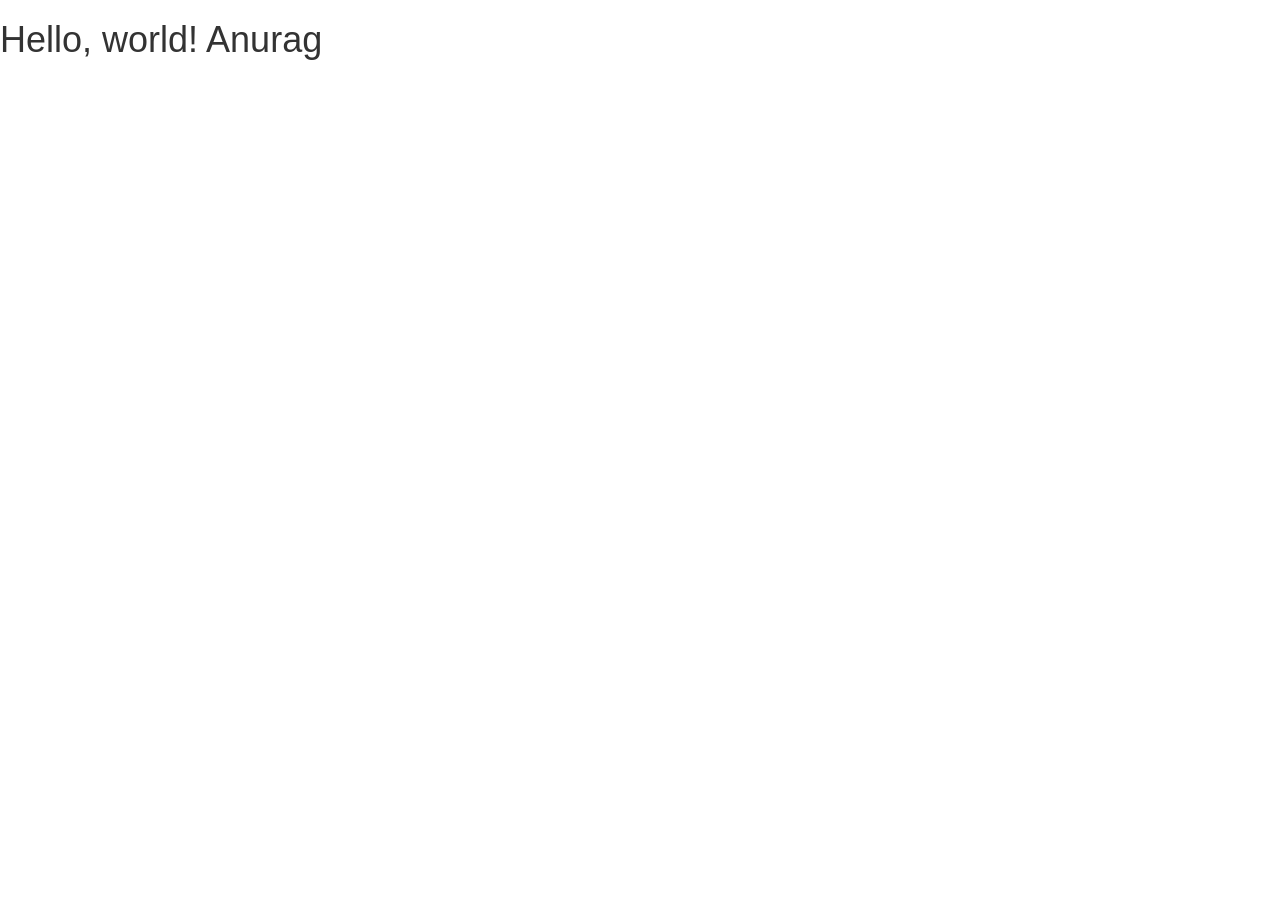
==== ExpertFinder/ExpertFinder.Web/index.html @ 856ffe18 "base structure" ====
<!DOCTYPE html>
<html lang = "en">
   
   <head>
      <meta charset = "utf-8">
      <meta http-equiv = "X-UA-Compatible" content = "IE = edge">
      <meta name = "viewport" content = "width = device-width, initial-scale = 1">
      
      <title>GeekBlackHat</title>
      
      <!-- Bootstrap -->
      <link href = "//maxcdn.bootstrapcdn.com/bootstrap/3.3.1/css/bootstrap.min.css" rel = "stylesheet">
      
      <!-- HTML5 shim and Respond.js for IE8 support of HTML5 elements and media queries -->
      <!-- WARNING: Respond.js doesn't work if you view the page via file:// -->
      
      <!--[if lt IE 9]>
      <script src = "https://oss.maxcdn.com/html5shiv/3.7.2/html5shiv.min.js"></script>
      <script src = "https://oss.maxcdn.com/respond/1.4.2/respond.min.js"></script>
      <![endif]-->      
   </head>
   
   <body>
      <h1>Hello, world! Anurag</h1>
      
      <!-- jQuery (necessary for Bootstrap's JavaScript plugins) -->
      <script src = "https://ajax.googleapis.com/ajax/libs/jquery/1.11.1/jquery.min.js"></script>
      
      <!-- Include all compiled plugins (below), or include individual files as needed -->
      <script src = "//maxcdn.bootstrapcdn.com/bootstrap/3.3.1/js/bootstrap.min.js"></script>
      



      <!-- inject:angularlibs:js -->
      <!-- only importantFile.js will be injected here -->
      <!-- endinject -->

      <!-- angular-apps:js -->
      <!-- endinject -->

      <!-- angular-services:js -->
      <!-- endinject -->

      <!-- angular-controllers:js -->
      <!-- endinject -->

      <!-- inject:js -->
      <script src="assets/js/angular.min.js"></script>
      <script src="assets/js/angular-route.min.js"></script>
      <script src="assets/js/angular-touch.min.js"></script>
      <script src="assets/js/angular-ui-router.min.js"></script>
      <script src="app.js"></script>
      <script src="modules/instructor/instructor.app.js"></script>
      <script src="modules/admin/admin.app.js"></script>
      <script src="modules/members/members.app.js"></script>
      <script src="modules/website/website.app.js"></script>
      <!-- endinject -->
   </body>
</html>
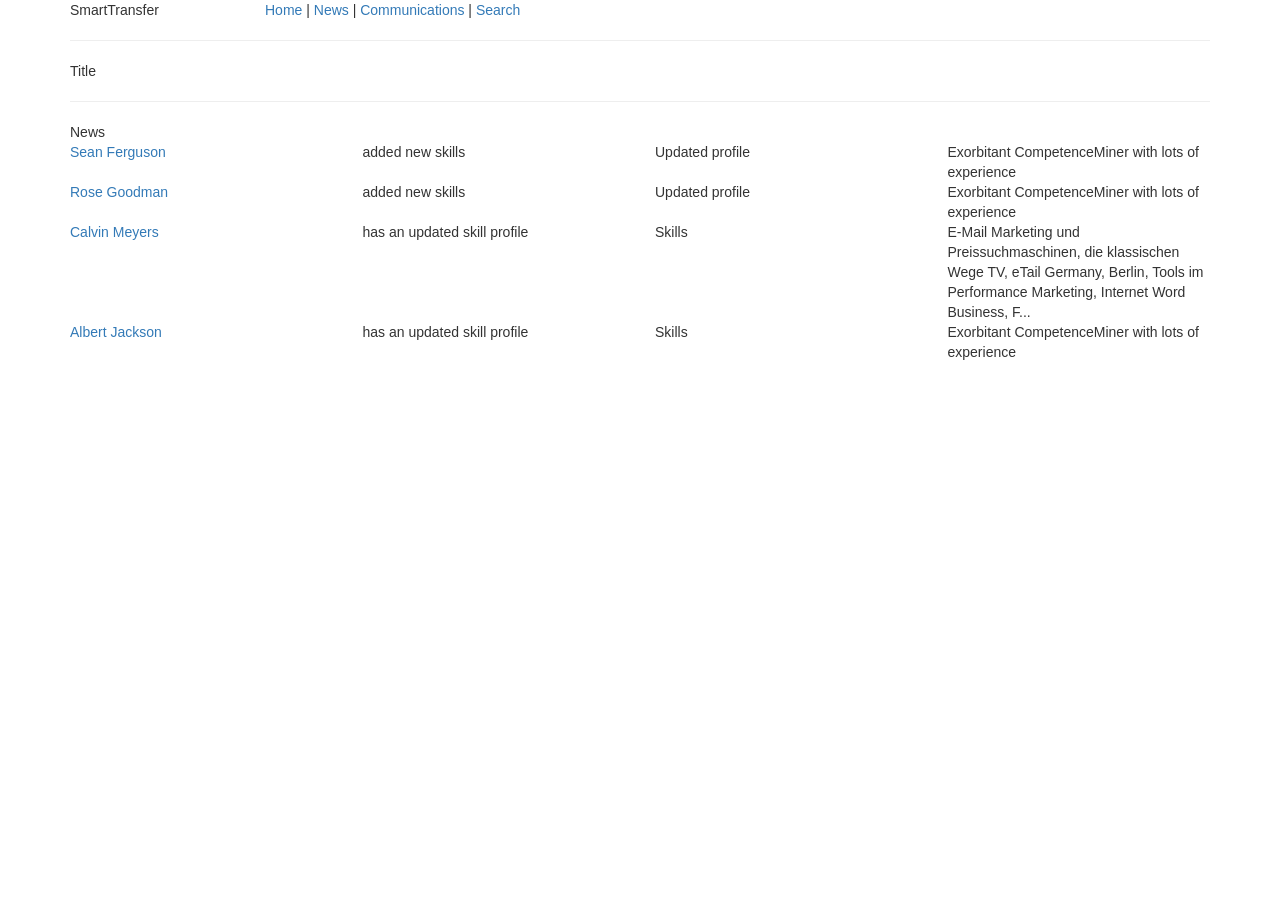
==== commit 270badb7: "added base site functional template" ====
--- a/ExpertFinder/ExpertFinder.Web/index.html
+++ b/ExpertFinder/ExpertFinder.Web/index.html
@@ -1,60 +1,83 @@
-<!DOCTYPE html>
-<html lang = "en">
-   
-   <head>
-      <meta charset = "utf-8">
-      <meta http-equiv = "X-UA-Compatible" content = "IE = edge">
-      <meta name = "viewport" content = "width = device-width, initial-scale = 1">
-      
-      <title>GeekBlackHat</title>
-      
-      <!-- Bootstrap -->
-      <link href = "//maxcdn.bootstrapcdn.com/bootstrap/3.3.1/css/bootstrap.min.css" rel = "stylesheet">
-      
-      <!-- HTML5 shim and Respond.js for IE8 support of HTML5 elements and media queries -->
-      <!-- WARNING: Respond.js doesn't work if you view the page via file:// -->
-      
-      <!--[if lt IE 9]>
-      <script src = "https://oss.maxcdn.com/html5shiv/3.7.2/html5shiv.min.js"></script>
-      <script src = "https://oss.maxcdn.com/respond/1.4.2/respond.min.js"></script>
-      <![endif]-->      
-   </head>
-   
-   <body>
-      <h1>Hello, world! Anurag</h1>
-      
-      <!-- jQuery (necessary for Bootstrap's JavaScript plugins) -->
-      <script src = "https://ajax.googleapis.com/ajax/libs/jquery/1.11.1/jquery.min.js"></script>
-      
-      <!-- Include all compiled plugins (below), or include individual files as needed -->
-      <script src = "//maxcdn.bootstrapcdn.com/bootstrap/3.3.1/js/bootstrap.min.js"></script>
-      
+﻿<!DOCTYPE html>
+<html ng-app="expert" lang="en">
+<head>
+    <meta charset="utf-8">
+    <meta http-equiv="X-UA-Compatible" content="IE = edge">
+    <meta name="viewport" content="width = device-width, initial-scale = 1">
 
+    <title>Will be dynamic title</title>
 
+    <link href="assets/сontent/bootstrap.min.css" rel="stylesheet" />
+    <!--[if lt IE 9]>
+    <script src = "https://oss.maxcdn.com/html5shiv/3.7.2/html5shiv.min.js"></script>
+    <script src = "https://oss.maxcdn.com/respond/1.4.2/respond.min.js"></script>
+    <![endif]-->
+</head>
 
-      <!-- inject:angularlibs:js -->
-      <!-- only importantFile.js will be injected here -->
-      <!-- endinject -->
+<body>
 
-      <!-- angular-apps:js -->
-      <!-- endinject -->
+    <div class="row">
+        <div class="container">
 
-      <!-- angular-services:js -->
-      <!-- endinject -->
+            <div class="row">
+                <div class="col-md-2">
+                    SmartTransfer
+                </div>
+                <div class="col-md-10">
+                    <a href="#/" ui-sref="root">Home</a> |
+                    <a href="#/news" ui-sref="news">News</a> |
+                    <a href="#/communications" ui-sref="communications">Communications</a> |
+                    <a href="#/search" ui-sref="search">Search</a>
+                </div>
+            </div>
+            <hr />
 
-      <!-- angular-controllers:js -->
-      <!-- endinject -->
+            <div class="row">
+                <div class="col-md-12">
+                    Title
+                </div>
+            </div>
+            <hr />
 
-      <!-- inject:js -->
-      <script src="assets/js/angular.min.js"></script>
-      <script src="assets/js/angular-route.min.js"></script>
-      <script src="assets/js/angular-touch.min.js"></script>
-      <script src="assets/js/angular-ui-router.min.js"></script>
-      <script src="app.js"></script>
-      <script src="modules/instructor/instructor.app.js"></script>
-      <script src="modules/admin/admin.app.js"></script>
-      <script src="modules/members/members.app.js"></script>
-      <script src="modules/website/website.app.js"></script>
-      <!-- endinject -->
-   </body>
+            <div class="row">
+                <div ui-view class="col-md-12"></div>
+            </div>
+
+        </div>
+    </div>
+
+    <!-- base -->
+    <script src="assets/js/jquery-1.9.1.min.js"></script>
+    <script src="assets/js/bootstrap.min.js"></script>
+
+    <!-- angular components -->
+    <script src="assets/js/angular.min.js"></script>
+    <script src="assets/js/angular-route.min.js"></script>
+    <script src="assets/js/angular-ui-router.min.js"></script>
+    <script src="assets/js/angular-touch.min.js"></script>
+
+    <!-- Modules -->
+    <script src="app/core/app.module.js"></script>
+    <script src="app/core/app.core.module.js"></script>
+    <script src="app/modules/communications/communications.module.js"></script>
+    <script src="app/modules/news/news.module.js"></script>
+    <script src="app/modules/search/search.module.js"></script>
+    <script src="app/modules/profile/profile.module.js"></script>
+
+    <!-- Configurations -->
+    <script src="app/core/app.config.js"></script>
+
+    <!-- Routes -->
+    <script src="app/modules/communications/communications.route.js"></script>
+    <script src="app/modules/news/news.route.js"></script>
+    <script src="app/modules/search/search.route.js"></script>
+    <script src="app/modules/profile/profile.route.js"></script>
+
+    <!-- Controllers -->
+    <script src="app/modules/communications/controllers/communications.controller.js"></script>
+    <script src="app/modules/news/controllers/news.controller.js"></script>
+    <script src="app/modules/communications/controllers/messages.controller.js"></script>
+    <script src="app/modules/communications/controllers/requests.controller.js"></script>
+    <script src="app/modules/communications/controllers/updates.controller.js"></script>
+</body>
 </html>
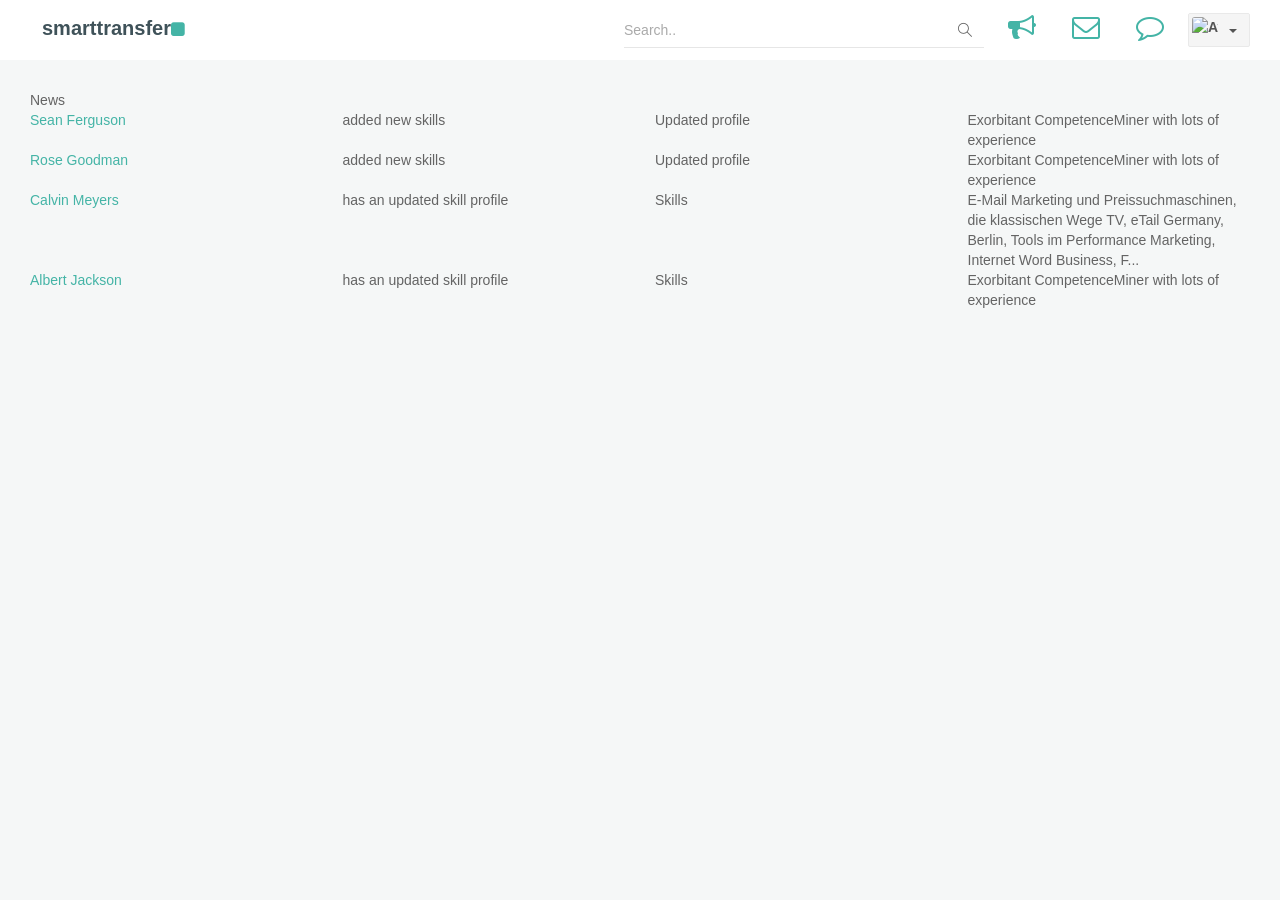
==== commit 1ca07106: "added lauout to angular app" ====
--- a/ExpertFinder/ExpertFinder.Web/index.html
+++ b/ExpertFinder/ExpertFinder.Web/index.html
@@ -7,7 +7,9 @@
 
     <title>Will be dynamic title</title>
 
-    <link href="assets/сontent/bootstrap.min.css" rel="stylesheet" />
+    <link href="assets/css/bootstrap.min.css" rel="stylesheet" />
+    <link href="assets/css/oneui.css" rel="stylesheet" />
+    <link href="assets/css/flat.min.css" rel="stylesheet" />
     <!--[if lt IE 9]>
     <script src = "https://oss.maxcdn.com/html5shiv/3.7.2/html5shiv.min.js"></script>
     <script src = "https://oss.maxcdn.com/respond/1.4.2/respond.min.js"></script>
@@ -16,35 +18,100 @@
 
 <body>
 
-    <div class="row">
-        <div class="container">
 
-            <div class="row">
-                <div class="col-md-2">
-                    SmartTransfer
-                </div>
-                <div class="col-md-10">
-                    <a href="#/" ui-sref="root">Home</a> |
-                    <a href="#/news" ui-sref="news">News</a> |
-                    <a href="#/communications" ui-sref="communications">Communications</a> |
-                    <a href="#/search" ui-sref="search">Search</a>
-                </div>
-            </div>
-            <hr />
+    <!-- Header -->
+    <header id="header-navbar">
 
-            <div class="row">
-                <div class="col-md-12">
-                    Title
-                </div>
-            </div>
-            <hr />
+        <div class="content-mini content-mini-full content-boxed">
+            <!-- Header Navigation Right -->
+            <ul class="nav-header pull-right">
+                <li class="visible-xs">
+                    <button class="btn btn-default" data-toggle="class-toggle" data-target=".js-header-search" data-class="header-search-xs-visible" type="button">
+                        <i class="fa fa-search"></i>
+                    </button>
+                </li>
+                <li class="js-header-search header-search remove-margin">
+                    <form class="form-horizontal" action="base_pages_search.html" method="post">
+                        <div class="form-material form-material-primary input-group remove-margin-t remove-margin-b">
+                            <input class="form-control" type="text" id="base-material-text" name="base-material-text" placeholder="Search..">
+                            <span class="input-group-addon"><i class="si si-magnifier"></i></span>
+                        </div>
+                    </form>
+                </li>
+                <li>
+                    <a href="#/updates" ui-sref="communications.updates"><i class="fa fa-2x fa-bullhorn"></i></a>
+                </li>
+                <li>
+                    <a href="#/messages" ui-sref="communications.messages"><i class="fa fa-2x fa-envelope-o"></i></a>
+                </li>
+                <li>
+                    <a href="#/requests" ui-sref="communications.requests"><i class="fa fa-2x fa-comment-o"></i></a>
+                </li>
+                <li>
+                    <div class="btn-group">
+                        <button class="btn btn-default btn-image dropdown-toggle" data-toggle="dropdown" type="button" aria-expanded="false">
+                            <img src="assets/img/avatars/avatar10.jpg" alt="Avatar">
+                            <span class="caret"></span>
+                        </button>
+                        <ul class="dropdown-menu dropdown-menu-right">
+                            <li class="dropdown-header">Profile</li>
+                            <li>
+                                <a tabindex="-1" href="base_pages_inbox.html">
+                                    <i class="si si-envelope-open pull-right"></i>
+                                    <span class="badge badge-primary pull-right">3</span>Inbox
+                                </a>
+                            </li>
+                            <li>
+                                <a tabindex="-1" href="base_pages_profile.html">
+                                    <i class="si si-user pull-right"></i>
+                                    <span class="badge badge-success pull-right">1</span>Profile
+                                </a>
+                            </li>
+                            <li>
+                                <a tabindex="-1" href="javascript:void(0)">
+                                    <i class="si si-settings pull-right"></i>Settings
+                                </a>
+                            </li>
+                            <li class="divider"></li>
+                            <li class="dropdown-header">Actions</li>
+                            <li>
+                                <a tabindex="-1" href="base_pages_lock.html">
+                                    <i class="si si-lock pull-right"></i>Lock Account
+                                </a>
+                            </li>
+                            <li>
+                                <a tabindex="-1" href="base_pages_login.html">
+                                    <i class="si si-logout pull-right"></i>Log out
+                                </a>
+                            </li>
+                        </ul>
+                    </div>
+                </li>
+            </ul>
+            <!-- END Header Navigation Right -->
 
-            <div class="row">
-                <div ui-view class="col-md-12"></div>
-            </div>
+            <!-- Header Navigation Left -->
+            <ul class="nav-header pull-left">
+                <li class="header-content">
+                    <a class="h5" href="#/news" ui-sref="news">
+                        <span class="h4 font-w600 text-primary-dark">smarttransfer</span><i class="fa fa-square text-primary"></i>
+                    </a>
+                </li>
+            </ul>
+            <!-- END Header Navigation Left -->
+        </div>
 
+    </header>
+
+    <main id="main-container">
+        <div ui-view class="content content-boxed">
+            
         </div>
-    </div>
+    </main>
+
+
+
+
 
     <!-- base -->
     <script src="assets/js/jquery-1.9.1.min.js"></script>
@@ -79,5 +146,9 @@
     <script src="app/modules/communications/controllers/messages.controller.js"></script>
     <script src="app/modules/communications/controllers/requests.controller.js"></script>
     <script src="app/modules/communications/controllers/updates.controller.js"></script>
+    <script src="app/modules/profile/controllers/profile.controller.js"></script>
+
+    <!-- Directives -->
+    <script src="app/shared/directives/show-tab.directive.js"></script>
 </body>
 </html>
--- a/ExpertFinder/ExpertFinder.Web/assets/css/flat.min.css
+++ b/ExpertFinder/ExpertFinder.Web/assets/css/flat.min.css
@@ -0,0 +1,4 @@
+/*!
+* OneUI - v3.0.0 - Auto-compiled on 2016-10-03 - Copyright 2016 
+* @author pixelcave
+*/body{background-color:#f5f7f7}a{color:#44b4a6}a.link-effect:before{background-color:#2f7c73}a:hover,a:focus{color:#2f7c73}a:active{color:#44b4a6}.text-primary{color:#44b4a6}a.text-primary:hover,a.text-primary:active,a.text-primary:focus,button.text-primary:hover,button.text-primary:active,button.text-primary:focus{color:#44b4a6;opacity:.75}.text-primary-dark{color:#3f5259}a.text-primary-dark:hover,a.text-primary-dark:active,a.text-primary-dark:focus,button.text-primary-dark:hover,button.text-primary-dark:active,button.text-primary-dark:focus{color:#3f5259;opacity:.75}.text-primary-darker{color:#242f33}a.text-primary-darker:hover,a.text-primary-darker:active,a.text-primary-darker:focus,button.text-primary-darker:hover,button.text-primary-darker:active,button.text-primary-darker:focus{color:#242f33;opacity:.75}.text-primary-light{color:#83d0c7}a.text-primary-light:hover,a.text-primary-light:active,a.text-primary-light:focus,button.text-primary-light:hover,button.text-primary-light:active,button.text-primary-light:focus{color:#83d0c7;opacity:.75}.text-primary-lighter{color:#a8ded8}a.text-primary-lighter:hover,a.text-primary-lighter:active,a.text-primary-lighter:focus,button.text-primary-lighter:hover,button.text-primary-lighter:active,button.text-primary-lighter:focus{color:#a8ded8;opacity:.75}.bg-primary{background-color:#44b4a6}a.bg-primary:hover,a.bg-primary:focus{background-color:#368f84}.bg-primary-op{background-color:rgba(68,180,166,0.75)}a.bg-primary-op:hover,a.bg-primary-op:focus{background-color:rgba(54,143,132,0.75)}.bg-primary-dark{background-color:#3f5259}a.bg-primary-dark:hover,a.bg-primary-dark:focus{background-color:#2a363b}.bg-primary-dark-op{background-color:rgba(63,82,89,0.83)}a.bg-primary-dark-op:hover,a.bg-primary-dark-op:focus{background-color:rgba(42,54,59,0.83)}.bg-primary-darker{background-color:#242f33}a.bg-primary-darker:hover,a.bg-primary-darker:focus{background-color:#0f1315}.bg-primary-light{background-color:#83d0c7}a.bg-primary-light:hover,a.bg-primary-light:focus{background-color:#5ec2b6}.bg-primary-lighter{background-color:#a8ded8}a.bg-primary-lighter:hover,a.bg-primary-lighter:focus{background-color:#83d0c7}.bg-body{background-color:#f5f7f7}.btn-primary{color:#fff;background-color:#44b4a6;border-color:#368f84}.btn-primary:focus,.btn-primary.focus,.btn-primary:hover{color:#fff;background-color:#39968b;border-color:#25635b}.btn-primary:active,.btn-primary.active,.open>.dropdown-toggle.btn-primary{color:#fff;background-color:#2b7169;border-color:#173e39}.btn-primary:active:hover,.btn-primary.active:hover,.open>.dropdown-toggle.btn-primary:hover,.btn-primary:active:focus,.btn-primary.active:focus,.open>.dropdown-toggle.btn-primary:focus,.btn-primary:active.focus,.btn-primary.active.focus,.open>.dropdown-toggle.btn-primary.focus{color:#fff;background-color:#2b7169;border-color:#173e39}.btn-primary:active,.btn-primary.active,.open>.dropdown-toggle.btn-primary{background-image:none}.btn-primary.disabled,.btn-primary[disabled],fieldset[disabled] .btn-primary,.btn-primary.disabled:hover,.btn-primary[disabled]:hover,fieldset[disabled] .btn-primary:hover,.btn-primary.disabled:focus,.btn-primary[disabled]:focus,fieldset[disabled] .btn-primary:focus,.btn-primary.disabled.focus,.btn-primary[disabled].focus,fieldset[disabled] .btn-primary.focus,.btn-primary.disabled:active,.btn-primary[disabled]:active,fieldset[disabled] .btn-primary:active,.btn-primary.disabled.active,.btn-primary[disabled].active,fieldset[disabled] .btn-primary.active{background-color:#44b4a6;border-color:#368f84}.btn-primary .badge{color:#44b4a6;background-color:#fff}.label-primary{background-color:#44b4a6}.label-primary[href]:hover,.label-primary[href]:focus{background-color:#368f84}.badge-primary{background-color:#44b4a6}.progress-bar-primary{background-color:#44b4a6}.nav-pills>li.active>a,.nav-pills>li.active>a:hover,.nav-pills>li.active>a:focus{background-color:#44b4a6}.nav-pills>li.active>a>.badge{color:#44b4a6}.pagination>li>a:hover,.pagination>li>span:hover,.pagination>li>a:focus,.pagination>li>span:focus{color:#44b4a6;-webkit-box-shadow:0 2px #44b4a6;box-shadow:0 2px #44b4a6}.pagination>.active>a,.pagination>.active>span,.pagination>.active>a:hover,.pagination>.active>span:hover,.pagination>.active>a:focus,.pagination>.active>span:focus{color:#44b4a6;-webkit-box-shadow:0 2px #44b4a6;box-shadow:0 2px #44b4a6}.pager li>a:hover,.pager li>a:focus{color:#44b4a6}a.list-group-item:hover,a.list-group-item:focus{color:#44b4a6}.list-group-item.active,.list-group-item.active:hover,.list-group-item.active:focus{background-color:#44b4a6;border-color:#44b4a6}.list-group-item.active>.badge{color:#44b4a6}.tooltip-inner{background-color:#242f33}.tooltip.top .tooltip-arrow{border-top-color:#242f33}.tooltip.right .tooltip-arrow{border-right-color:#242f33}.tooltip.left .tooltip-arrow{border-left-color:#242f33}.tooltip.bottom .tooltip-arrow{border-bottom-color:#242f33}.table-header-bg>thead>tr>th,.table-header-bg>thead>tr>td{background-color:#44b4a6;border-bottom-color:#44b4a6}.panel-primary{border-color:#a8ded8}.panel-primary>.panel-heading{color:#44b4a6;background-color:#c2e8e3;border-color:#a8ded8}.panel-primary>.panel-heading+.panel-collapse>.panel-body{border-top-color:#a8ded8}.panel-primary>.panel-heading .badge{color:#c2e8e3;background-color:#44b4a6}.panel-primary>.panel-heading a{font-weight:400}.panel-primary>.panel-heading a:hover,.panel-primary>.panel-heading a:focus{color:#368f84}.panel-primary>.panel-footer+.panel-collapse>.panel-body{border-bottom-color:#a8ded8}#page-loader:after{background-color:#44b4a6}.header-navbar-transparent.header-navbar-fixed.header-navbar-scroll #header-navbar{background-color:#3f5259}#page-container,#sidebar{background-color:#242f33}#main-container{background-color:#f5f7f7}.nav-main-header{background-color:#242f33}@media screen and (min-width:992px){.nav-main-header{background-color:transparent}.nav-main-header ul{background-color:#3f5259}}.nav-sub-header>li>a{color:#3f5259}.form-material.form-material-primary>.form-control:focus{-webkit-box-shadow:0 2px 0 #44b4a6;box-shadow:0 2px 0 #44b4a6}.form-material.form-material-primary>.form-control:focus+label{color:#44b4a6}.form-material.form-material-primary>.form-control:focus~.input-group-addon{color:#44b4a6;-webkit-box-shadow:0 2px 0 #44b4a6;box-shadow:0 2px 0 #44b4a6}.css-checkbox-primary input:checked+span{background-color:#44b4a6;border-color:#44b4a6}.css-radio-primary input:checked+span:after,.switch-primary input:checked+span{background-color:#44b4a6}.block>.nav-tabs>li>a:hover{color:#44b4a6}.block>.nav-tabs.nav-tabs-alt>li>a:hover{-webkit-box-shadow:0 2px #44b4a6;box-shadow:0 2px #44b4a6}.block>.nav-tabs.nav-tabs-alt>li.active>a,.block>.nav-tabs.nav-tabs-alt>li.active>a:hover,.block>.nav-tabs.nav-tabs-alt>li.active>a:focus{-webkit-box-shadow:0 2px #44b4a6;box-shadow:0 2px #44b4a6}.ribbon-primary .ribbon-box{background-color:#44b4a6}.ribbon-primary.ribbon-bookmark .ribbon-box:before{border-color:#44b4a6;border-left-color:transparent}.ribbon-primary.ribbon-bookmark.ribbon-left .ribbon-box:before{border-color:#44b4a6;border-right-color:transparent}.ribbon-primary.ribbon-modern .ribbon-box:before{border-color:#44b4a6;border-left-color:transparent;border-bottom-color:transparent}.ribbon-primary.ribbon-modern.ribbon-bottom .ribbon-box:before{border-color:#44b4a6;border-top-color:transparent;border-left-color:transparent}.ribbon-primary.ribbon-modern.ribbon-left .ribbon-box:before{border-color:#44b4a6;border-right-color:transparent;border-bottom-color:transparent}.ribbon-primary.ribbon-modern.ribbon-left.ribbon-bottom .ribbon-box:before{border-color:#44b4a6;border-top-color:transparent;border-right-color:transparent}.irs-bar,.irs-bar-edge,.irs-from,.irs-to,.irs-single,.irs-grid-pol{background:#44b4a6}.dropzone:hover{border-color:#44b4a6}.dropzone:hover .dz-message{color:#44b4a6}.datepicker table tr td.active:hover,.datepicker table tr td.active:hover:hover,.datepicker table tr td.active.disabled:hover,.datepicker table tr td.active.disabled:hover:hover,.datepicker table tr td.active:focus,.datepicker table tr td.active:hover:focus,.datepicker table tr td.active.disabled:focus,.datepicker table tr td.active.disabled:hover:focus,.datepicker table tr td.active:active,.datepicker table tr td.active:hover:active,.datepicker table tr td.active.disabled:active,.datepicker table tr td.active.disabled:hover:active,.datepicker table tr td.active.active,.datepicker table tr td.active:hover.active,.datepicker table tr td.active.disabled.active,.datepicker table tr td.active.disabled:hover.active,.open .dropdown-toggle.datepicker table tr td.active,.open .dropdown-toggle.datepicker table tr td.active:hover,.open .dropdown-toggle.datepicker table tr td.active.disabled,.open .dropdown-toggle.datepicker table tr td.active.disabled:hover,.datepicker table tr td span.active:hover,.datepicker table tr td span.active:hover:hover,.datepicker table tr td span.active.disabled:hover,.datepicker table tr td span.active.disabled:hover:hover,.datepicker table tr td span.active:focus,.datepicker table tr td span.active:hover:focus,.datepicker table tr td span.active.disabled:focus,.datepicker table tr td span.active.disabled:hover:focus,.datepicker table tr td span.active:active,.datepicker table tr td span.active:hover:active,.datepicker table tr td span.active.disabled:active,.datepicker table tr td span.active.disabled:hover:active,.datepicker table tr td span.active.active,.datepicker table tr td span.active:hover.active,.datepicker table tr td span.active.disabled.active,.datepicker table tr td span.active.disabled:hover.active,.open .dropdown-toggle.datepicker table tr td span.active,.open .dropdown-toggle.datepicker table tr td span.active:hover,.open .dropdown-toggle.datepicker table tr td span.active.disabled,.open .dropdown-toggle.datepicker table tr td span.active.disabled:hover{background-color:#44b4a6;border-color:#44b4a6}div.tagsinput span.tag{background-color:#44b4a6}.select2-container--default .select2-selection--multiple .select2-selection__choice{background-color:#44b4a6}.select2-container--default .select2-results__option--highlighted[aria-selected]{background-color:#44b4a6}.autocomplete-suggestion b{color:#44b4a6}
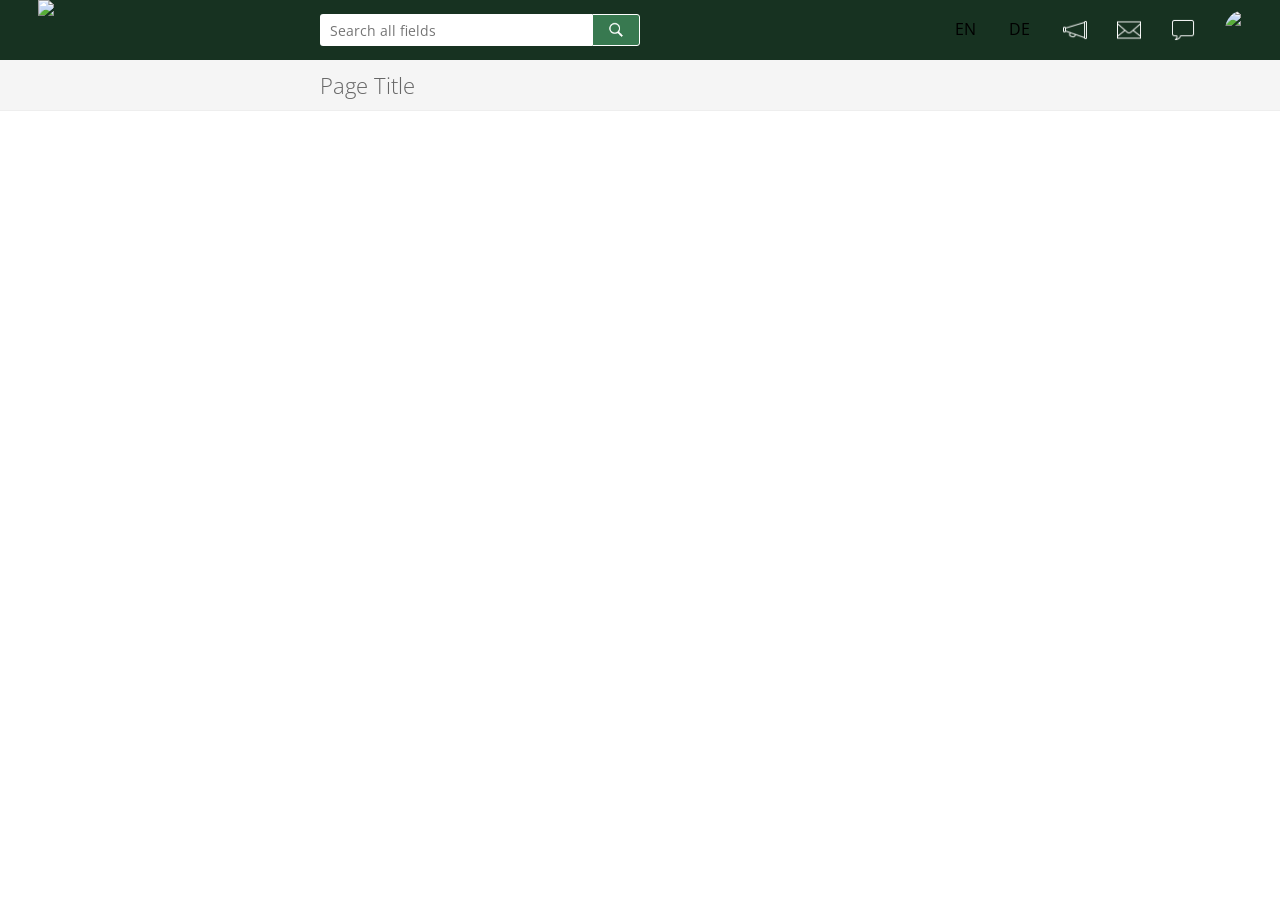
==== commit 618150f8: "original layout news page" ====
--- a/ExpertFinder/ExpertFinder.Web/index.html
+++ b/ExpertFinder/ExpertFinder.Web/index.html
@@ -1,15 +1,17 @@
 ﻿<!DOCTYPE html>
 <html ng-app="expert" lang="en">
 <head>
-    <meta charset="utf-8">
-    <meta http-equiv="X-UA-Compatible" content="IE = edge">
-    <meta name="viewport" content="width = device-width, initial-scale = 1">
+    <meta http-equiv="Content-Type" content="text/html; charset=utf-8">
+    <meta name="viewport" content="width=device-width, initial-scale=1, maximum-scale=1, user-scalable=no">
+    <link rel="shortcut icon" href="/img/favicon_42.png" type="image/x-icon">
+    <title>News Feed - Expert Finder</title>
+    <meta name="keywords" content="Smart Transfer Keywords">
+    <meta name="description" content="Smart Transfer Description">
 
-    <title>Will be dynamic title</title>
+    <link href="assets/css/grid.css" rel="stylesheet" />
+    <link href="assets/css/style.min.css" rel="stylesheet" />
+    <link href="https://fonts.googleapis.com/css?family=Open+Sans:400,300,600,700" rel="stylesheet" type="text/css">
 
-    <link href="assets/css/bootstrap.min.css" rel="stylesheet" />
-    <link href="assets/css/oneui.css" rel="stylesheet" />
-    <link href="assets/css/flat.min.css" rel="stylesheet" />
     <!--[if lt IE 9]>
     <script src = "https://oss.maxcdn.com/html5shiv/3.7.2/html5shiv.min.js"></script>
     <script src = "https://oss.maxcdn.com/respond/1.4.2/respond.min.js"></script>
@@ -17,115 +19,71 @@
 </head>
 
 <body>
+    <div id="lightbox"></div>
 
+    <!-- here need to include popups. maybe -->
 
-    <!-- Header -->
-    <header id="header-navbar">
+    <div class="container clearfix ">
+        <!-- Header -->
+        <div class="grid_16 both" id="header">
+            <div id="logo">
+                <a href="/">
+                    <img src="/assets/img/logo.png">
+                </a>
+            </div>
+            <h1 id="appName"><a href="/">Expert Finder</a></h1>
+            <div id="searchBar">
+                <input type="text" placeholder="Search all fields" translate="SearchAllFieldsUI" name="ef_search">
+                <button></button>
+            </div>
+            <div id="userPic">
+                <img src="https://expertfinder-dev.smartransfer.de/user_images/ferguson.jpg">
+            </div>
+            <div id="navBar">
+                <div class="navIcon langCheck langEn " id="en">EN</div>
+                <div class="navIcon langCheck langDe " id="de">DE</div>
+                <div class="navIcon navNotification "></div>
+                <div class="navIcon navMessage "></div>
+                <div class="navIcon navRequest "></div>
+                <div class="navIcon navMobile mobile ">
+                    <select class="mobile" onchange="window.location.href=this.value;">
+                        <option selected="selected" translate="ChooseMenuItemUI">- Choose menu item -</option>
+                        <option value="/notifications" translate="NotificationsUI">Notifications</option>
+                        <option value="/messages" translate="MessagesTitleUI">Messages</option>
+                        <option value="/requests" translate="RequestsTitleUI">Requests</option>
+                    </select>
+                </div>
+            </div>
+        </div>
+        <h2>Page Title</h2>
 
-        <div class="content-mini content-mini-full content-boxed">
-            <!-- Header Navigation Right -->
-            <ul class="nav-header pull-right">
-                <li class="visible-xs">
-                    <button class="btn btn-default" data-toggle="class-toggle" data-target=".js-header-search" data-class="header-search-xs-visible" type="button">
-                        <i class="fa fa-search"></i>
-                    </button>
-                </li>
-                <li class="js-header-search header-search remove-margin">
-                    <form class="form-horizontal" action="base_pages_search.html" method="post">
-                        <div class="form-material form-material-primary input-group remove-margin-t remove-margin-b">
-                            <input class="form-control" type="text" id="base-material-text" name="base-material-text" placeholder="Search..">
-                            <span class="input-group-addon"><i class="si si-magnifier"></i></span>
-                        </div>
-                    </form>
-                </li>
-                <li>
-                    <a href="#/updates" ui-sref="communications.updates"><i class="fa fa-2x fa-bullhorn"></i></a>
-                </li>
-                <li>
-                    <a href="#/messages" ui-sref="communications.messages"><i class="fa fa-2x fa-envelope-o"></i></a>
-                </li>
-                <li>
-                    <a href="#/requests" ui-sref="communications.requests"><i class="fa fa-2x fa-comment-o"></i></a>
-                </li>
-                <li>
-                    <div class="btn-group">
-                        <button class="btn btn-default btn-image dropdown-toggle" data-toggle="dropdown" type="button" aria-expanded="false">
-                            <img src="assets/img/avatars/avatar10.jpg" alt="Avatar">
-                            <span class="caret"></span>
-                        </button>
-                        <ul class="dropdown-menu dropdown-menu-right">
-                            <li class="dropdown-header">Profile</li>
-                            <li>
-                                <a tabindex="-1" href="base_pages_inbox.html">
-                                    <i class="si si-envelope-open pull-right"></i>
-                                    <span class="badge badge-primary pull-right">3</span>Inbox
-                                </a>
-                            </li>
-                            <li>
-                                <a tabindex="-1" href="base_pages_profile.html">
-                                    <i class="si si-user pull-right"></i>
-                                    <span class="badge badge-success pull-right">1</span>Profile
-                                </a>
-                            </li>
-                            <li>
-                                <a tabindex="-1" href="javascript:void(0)">
-                                    <i class="si si-settings pull-right"></i>Settings
-                                </a>
-                            </li>
-                            <li class="divider"></li>
-                            <li class="dropdown-header">Actions</li>
-                            <li>
-                                <a tabindex="-1" href="base_pages_lock.html">
-                                    <i class="si si-lock pull-right"></i>Lock Account
-                                </a>
-                            </li>
-                            <li>
-                                <a tabindex="-1" href="base_pages_login.html">
-                                    <i class="si si-logout pull-right"></i>Log out
-                                </a>
-                            </li>
-                        </ul>
-                    </div>
-                </li>
-            </ul>
-            <!-- END Header Navigation Right -->
+        <!-- Content -->
+        <div id="scroll_container">
+            <ui-view id="middle_container" class="grid_8 both"></ui-view>
+        </div>
+    </div>
 
-            <!-- Header Navigation Left -->
-            <ul class="nav-header pull-left">
-                <li class="header-content">
-                    <a class="h5" href="#/news" ui-sref="news">
-                        <span class="h4 font-w600 text-primary-dark">smarttransfer</span><i class="fa fa-square text-primary"></i>
-                    </a>
-                </li>
-            </ul>
-            <!-- END Header Navigation Left -->
-        </div>
-
-    </header>
-
-    <main id="main-container">
-        <div ui-view class="content content-boxed">
-            
-        </div>
-    </main>
-
-
-
-
-
+    <!-- ************************************************************************************************* -->
     <!-- base -->
     <script src="assets/js/jquery-1.9.1.min.js"></script>
-    <script src="assets/js/bootstrap.min.js"></script>
+    <script src="assets/js/jquery.datetimepicker.full.min.js"></script>
+    <!--<script src="assets/js/bootstrap.min.js"></script>-->
 
+    <!-- ************************************************************************************************* -->
     <!-- angular components -->
     <script src="assets/js/angular.min.js"></script>
     <script src="assets/js/angular-route.min.js"></script>
     <script src="assets/js/angular-ui-router.min.js"></script>
     <script src="assets/js/angular-touch.min.js"></script>
+    <script src="assets/js/angular-local-storage.min.js"></script>
+
+    <!-- Other features -->
+    <script src="app/core/app.constants.js"></script>
 
     <!-- Modules -->
     <script src="app/core/app.module.js"></script>
     <script src="app/core/app.core.module.js"></script>
+    <script src="app/modules/auth/auth.module.js"></script>
     <script src="app/modules/communications/communications.module.js"></script>
     <script src="app/modules/news/news.module.js"></script>
     <script src="app/modules/search/search.module.js"></script>
@@ -133,8 +91,10 @@
 
     <!-- Configurations -->
     <script src="app/core/app.config.js"></script>
+    <script src="app/core/app.run.js"></script>
 
     <!-- Routes -->
+    <script src="app/modules/auth/auth.route.js"></script>
     <script src="app/modules/communications/communications.route.js"></script>
     <script src="app/modules/news/news.route.js"></script>
     <script src="app/modules/search/search.route.js"></script>
@@ -148,7 +108,16 @@
     <script src="app/modules/communications/controllers/updates.controller.js"></script>
     <script src="app/modules/profile/controllers/profile.controller.js"></script>
 
+    <!-- Services -->
+    <!--<script src="app/modules/auth/services/auth.service.js"></script>-->
+    <!--<script src="app/modules/auth/services/auth-interceptor.service.js"></script>-->
+    <script src="app/modules/news/services/news.service.js"></script>
+
     <!-- Directives -->
     <script src="app/shared/directives/show-tab.directive.js"></script>
+
+    <!-- Original Site Scripts -->
+    <script src="assets/js/temp/queries.js"></script>
+    <script src="assets/js/temp/scripts.js"></script>
 </body>
 </html>
--- a/ExpertFinder/ExpertFinder.Web/assets/css/grid.css
+++ b/ExpertFinder/ExpertFinder.Web/assets/css/grid.css
@@ -0,0 +1,140 @@
+/*
+ & Columns : 16 
+ & Gutter %: 20% 
+ & MinWidth: 800px
+ & MaxWidth: 1080px
+ */
+.grid_1 {
+    width: 5%;
+}
+
+.grid_2 {
+    width: 11.25%;
+}
+
+.grid_3 {
+    width: 17.5%;
+}
+
+.grid_4 {
+    width: 23.75%;
+}
+
+.grid_5 {
+    width: 30%;
+}
+
+.grid_6 {
+    width: 36.25%;
+}
+
+.grid_7 {
+    width: 42.5%;
+}
+
+.grid_8 {
+    width: 48.75%;
+}
+
+.grid_9 {
+    width: 55%;
+}
+
+.grid_10 {
+    width: 61.25%;
+}
+
+.grid_11 {
+    width: 67.5%;
+}
+
+.grid_12 {
+    width: 73.75%;
+}
+
+.grid_13 {
+    width: 80%;
+}
+
+.grid_14 {
+    width: 86.25%;
+}
+
+.grid_15 {
+    width: 92.5%;
+}
+
+.grid_16 {
+    width: 98.75%;
+}
+
+.grid_1,
+.grid_2,
+.grid_3,
+.grid_4,
+.grid_5,
+.grid_6,
+.grid_7,
+.grid_8,
+.grid_9,
+.grid_10,
+.grid_11,
+.grid_12,
+.grid_13,
+.grid_14,
+.grid_15,
+.grid_16 {
+    margin-left: 0.625%;
+    margin-right: 0.625%;
+    float: left;
+    display: block;
+}
+
+.alpha {
+    margin-left: 0px;
+}
+
+.omega {
+    margin-right: 0px;
+}
+
+.both {
+    margin-left: 0%;
+    margin-right: 0%;
+}
+
+.grid_16.both {
+    width: 100%;
+}
+
+.container {
+    width: 100%;
+    margin: 0%;
+    overflow: hidden;
+    float: left;
+    position: relative;
+}
+
+.clear {
+    clear: both;
+    display: block;
+    overflow: hidden;
+    visibility: hidden;
+    width: 0;
+    height: 0;
+}
+
+.clearfix:after {
+    clear: both;
+    content: ' ';
+    display: block;
+    font-size: 0;
+    line-height: 0;
+    visibility: hidden;
+    width: 0;
+    height: 0;
+}
+
+* html .clearfix, *:first-child + html .clearfix {
+    zoom: 1;
+}
--- a/ExpertFinder/ExpertFinder.Web/assets/css/style.min.css
+++ b/ExpertFinder/ExpertFinder.Web/assets/css/style.min.css
@@ -0,0 +1 @@
+﻿*{font-weight:400;font-family:'Open Sans',sans-serif;}b,strong{font-weight:700;}body{width:100%;float:left;margin:0;padding:0;padding-top:111px;}body.mobile_view{padding:0 !important;}body.nav{padding-top:161px;}h2{padding:10px 0;font-size:22px;float:left;margin:0;background-color:#f5f5f5;width:100%;text-indent:25%;line-height:30px;z-index:8;position:fixed;top:60px;left:0;font-weight:300;color:#666;border-bottom:1px solid #eee;min-width:900px;}.container.clearfix.wideTitle h2{text-indent:20%;}.container.clearfix.wideBlock h2{background-color:#fff;}h2.mobile_view{text-indent:2% !important;position:initial;}#header,#logo,#appName,#navBar,#searchBar{float:left;height:60px;}#header{background-color:#173221;position:fixed;top:0;left:0;z-index:9;min-width:900px;}#header.mobile_view{width:100%;min-width:0;background-color:#fff;height:auto;position:initial;}#logo{background-color:#173221;}#logo a{float:left;}#logo img{height:60px;margin:0 3vw;float:left;}#logo:hover{cursor:pointer;}#header.mobile_view #logo{width:100%;text-align:center;display:inline-block;margin-bottom:10px;}#header.mobile_view #logo img{float:none;}#appName{-webkit-transition:all .2s ease-out;-moz-transition:all .2s ease-out;-o-transition:all .2s ease-out;transition:all .2s ease-out;cursor:pointer;margin:0;padding:0;display:none;}#appName a{color:#fff;font-size:26px;text-decoration:none;padding:0 20px;height:60px;line-height:60px;float:left;font-weight:300;}#appName:hover{background-color:#387950;}#header.mobile_view #appName{width:73%;margin-left:2%;}#header.mobile_view #appName a{color:#333;width:100%;padding:0;}#header.mobile_view #appName:hover{background-color:transparent;color:#666;}#navBar,#userPic{float:right;}#navBar .navIcon{float:left;width:24px;height:24px;margin:18px 15px;background-size:100% auto;background-repeat:no-repeat;background-position:center top;}#navBar .navIcon:hover{background-position:center bottom;cursor:pointer;}#navBar .navIcon.disable{opacity:.6;}#navBar .navIcon.active{background-position:center bottom;cursor:pointer;}#navBar .navIcon.navNotification{background-image:url(../img/notification.png);}#navBar .navIcon.navMessage{background-image:url(../img/message.png);}#navBar .navIcon.navRequest{background-image:url(../img/request.png);}#navBar .navIcon.navMobile{background-image:url(../img/menu.png);width:40px;height:40px;margin:10px 15px;position:relative;}#navBar .navIcon.navMobile select.mobile,.profile_mobile select.mobile{opacity:0;width:40px;height:40px;position:absolute;top:0;left:0;border:1px solid #ccc;cursor:pointer;}.menuIcon.mobile_view{background-image:url(../img/menu_filled.png);width:23%;background-size:auto 100%;background-position:right center;background-repeat:no-repeat;height:60px;float:left;display:block;position:relative;margin:10px 2% 20px 0%;}.menuIcon.mobile_view select{opacity:0;width:60px;height:60px;position:absolute;top:0;right:0;border:1px solid #ccc;cursor:pointer;}#menu_panel{width:73%;float:left;height:60px;margin:10px 0% 20px 2%;position:relative;}#userPic{width:40px;height:40px;margin:10px 15px;border-radius:50px;-webkit-border-radius:50px;-moz-border-radius:50px;box-sizing:border-box;-webkit-box-sizing:border-box;-moz-box-sizing:border-box;overflow:hidden;cursor:pointer;}#userPic img{width:100%;float:left;height:auto;}#userPic_cover{position:fixed;width:40px;height:40px;top:10px;right:15px;cursor:pointer;z-index:10;}#menu_panel #userPic{width:60px;height:60px;margin:0 15px 0 0;float:left;}#menu_panel div.mobileLabel{width:auto;color:#666;font-size:20px;line-height:60px;}#menu_panel .profile_mobile_menu{position:absolute;width:100%;height:100%;top:0;left:0;}#menu_panel .profile_mobile_menu select{width:100%;height:100%;border:1px solid #ccc;opacity:0;}#searchBar{padding:14px 0;width:25%;height:32px;position:absolute;left:25vw;}#searchBar input[type=text]{float:left;width:85%;font-size:14px;margin:0;padding:8px 10px;box-sizing:border-box;-webkit-box-sizing:border-box;-moz-box-sizing:border-box;border:0;border-radius:3px 0 0 3px;-webkit-border-radius:3px 0 0 3px;-moz-border-radius:3px 0 0 3px;outline:none;height:32px;}#searchBar button{margin:0;background:#387950 url(../img/search.png) no-repeat center center;background-size:16px 16px;width:15%;height:32px;float:left;border-radius:0 3px 3px 0;-webkit-border-radius:0 3px 3px 0;-moz-border-radius:0 3px 3px 0;box-sizing:border-box;-webkit-box-sizing:border-box;-moz-box-sizing:border-box;border:1px solid #fff;cursor:pointer;-webkit-transition:all .2s ease-out;-moz-transition:all .2s ease-out;-o-transition:all .2s ease-out;transition:all .2s ease-out;}#searchBar button:hover{background-color:#173221;}#header a.link{color:#fff;float:left;margin:15px 10px;}#searchPanel{width:96%;padding:0 2%;float:left;background-color:#173221;}#searchPanel #searchBar{width:100%;padding:10px 0;height:60px;position:initial;left:auto;}#searchPanel #searchBar input{line-height:40px;font-size:20px;padding:10px 10px;height:60px;}#searchPanel #searchBar button{height:60px;background-size:40px 40px;}#searchPanel a.link{font-size:20px;width:100%;margin:0 0 10px;text-align:left;}#dropMenu,.dropDown{position:fixed;top:60px;right:15px;border:1px solid #ccc;box-shadow:0 4px 7px 1px #eee;-webkit-box-shadow:0 4px 7px 1px #eee;display:none;background-color:#fff;z-index:11;}#dropMenu ul,.dropDown ul,#authForm ul{padding:0;list-style-type:none;margin:0;}#dropMenu ul li,.dropDown ul li,#authForm ul li{padding:10px 15px;text-transform:uppercase;font-size:12px;color:#666;padding-left:40px;background-position:10px center;background-repeat:no-repeat;background-size:20px 20px;}#dropMenu ul li:hover{background-color:#eee;}#dropMenu ul a,#authForm ul a{text-decoration:none;}.profile_mobile{position:fixed;width:40px;height:40px;top:10px;right:15px;cursor:pointer;z-index:12;}.dropDown{display:none;}#dropNotification ul li,#dropMessage ul li,#dropRequest ul li{border-bottom:1px solid #ccc;padding-left:15px;}#dropNotification ul a.link li,#dropMessage ul a.link li,#dropRequest ul a.link li{text-align:center;font-weight:600;font-size:12px;color:#387950;}#notificationUpdate,#messageUpdate,#requestUpdate{width:350px;max-height:185px;overflow-y:auto;}#messageUpdate,#requestUpdate{max-height:250px;}li.notification{width:100%;border-bottom:1px solid #ccc;position:relative;padding:10px 15px;box-sizing:border-box;-webkit-box-sizing:border-box;-moz-box-sizing:border-box;text-transform:none;min-height:62px;}.shortList ul li.notification:last-child{border:0 !important;}.notification .user_img{width:12%;overflow:hidden;border-radius:50px;-webkit-border-radius:50px;-moz-border-radius:50px;position:absolute;top:10px;left:2%;}.notification .user_img .user_cover_img{width:100%;position:absolute;top:0;left:0;bottom:0;right:0;}.notification .user_img .user_cover_img img{width:100%;}.notification .user_img:before{content:"";display:block;padding-top:100%;}.notification .not_text{width:74%;font-size:14px;margin-right:10%;margin-left:14%;color:#333;line-height:21px;text-transform:none;}.notification .not_text span{font-weight:600;text-transform:none;}.notification .not_date{top:10px;right:2%;position:absolute;color:#666;text-transform:none;}.notification .not_text .show_option,#show_desc{color:#387950;font-weight:600;cursor:pointer;}#show_desc{margin-left:5%;margin-right:5%;margin-bottom:10px;}.notification .not_text .show_option:hover,#project_info #show_desc:hover{text-decoration:underline;}.notification .not_text .appointment_date{width:100%;padding:6px 8px;box-sizing:border-box;-webkit-box-sizing:border-box;-moz-box-sizing:border-box;color:#333;text-transform:none;background-color:#eee;margin:5px 0;border-radius:3px;-webkit-border-radius:3px;-moz-border-radius:3px;font-weight:600;font-size:12px;}.notification .not_text .skill,.full_block#skills .skill,.skill_set .skill,#projects_choosing_block ._project,.cv_set .cv_cell{font-size:12px;font-weight:600;color:#333;background-color:#eee;padding:6px;margin:5px 5px 0 0;display:inline-block;border-radius:3px;-webkit-border-radius:3px;-moz-border-radius:3px;}.notification .not_text .skill .delete_skill,.full_block#skills .skill .delete_skill,.skill_set .skill .delete_skill,#projects_choosing_block ._project .add_proj,.cv_set .cv_cell .delete_cv_cell{float:left;width:20px;height:100%;background:#ddd url(/img/delete.png) no-repeat center center;background-size:12px 12px;position:absolute;top:0;left:0;cursor:pointer;-webkit-transition:all .2s ease-out;-moz-transition:all .2s ease-out;-o-transition:all .2s ease-out;transition:all .2s ease-out;border-radius:3px 0 0 3px;-webkit-border-radius:3px 0 0 3px;-moz-border-radius:3px 0 0 3px;}#profile_info .full_block#skills .skill .delete_skill{right:0;left:auto;border-radius:0 3px 3px 0;-webkit-border-radius:0 3px 3px 0;-moz-border-radius:0 3px 3px 0;}.notification .not_text .skill .delete_skill:hover,.full_block#skills .skill .delete_skill:hover,.skill_set .skill .delete_skill:hover,#projects_choosing_block ._project .add_proj:hover,.cv_set .cv_cell .delete_cv_cell:hover{background-color:#ccc;}.notification .not_text .skill.removed,.full_block#skills .skill.removed,.skill_set .skill.removed,.cv_set .cv_cell.removed{opacity:.5;}#projects_choosing_block ._project{background-color:#387950;color:#fff;-webkit-transition:all .2s ease-out;-moz-transition:all .2s ease-out;-o-transition:all .2s ease-out;transition:all .2s ease-out;}#projects_choosing_block ._project.removed{background-color:#eee;color:#333;}.notification .not_text .skill.removed .delete_skill,.full_block#skills .skill.removed .delete_skill,.skill_set .skill.removed .delete_skill,#projects_choosing_block ._project.removed .add_proj,.cv_set .cv_cell.removed .delete_cv_cell{background-image:url(/img/add.png);}.dropDown .list_loader{width:100%;height:20px;background:url(/img/loader.gif) no-repeat center center;background-size:auto 100%;margin:10px 0;}.dropDown .no_data{width:100%;margin:10px 0;color:#777;font-size:14px;text-align:center;text-transform:none;}h3{padding:10px 0;font-size:22px;float:left;margin:0;width:100%;font-weight:300;color:#666;}a{font-size:14px;color:#387950;text-decoration:none;cursor:pointer;}a:hover{text-decoration:underline;}.mobile{display:none;}.act_button{width:auto;text-align:center;padding:6px 8px;background-color:#387950;color:#fff;border:0;border-radius:3px;-webkit-border-radius:3px;-moz-border-radius:3px;font-weight:600;-webkit-transition:all .2s ease-out;-moz-transition:all .2s ease-out;-o-transition:all .2s ease-out;transition:all .2s ease-out;font-size:12px;}.act_button:hover{background-color:#173221;cursor:pointer;}.pass_button{width:auto;text-align:center;padding:0;margin:6px 0;background-color:#fff;color:#387950;border:0;font-weight:600;-webkit-transition:all .2s ease-out;-moz-transition:all .2s ease-out;-o-transition:all .2s ease-out;transition:all .2s ease-out;font-size:12px;}.pass_button:hover{color:#173221;cursor:pointer;text-decoration:underline;}.acceptMini,.denyMini{width:100%;padding-left:28px;line-height:26px;height:26px;box-sizing:border-box;-webkit-box-sizing:border-box;-moz-box-sizing:border-box;background-repeat:no-repeat;background-position:left center;background-size:auto 80%;color:#267db2;cursor:default;font-weight:600;}.acceptMini{background-image:url(/img/complete.png);}.denyMini{background-image:url(/img/deny.png);}.circle-loader{margin:0;border:2px solid #387950;border-left-color:#fff;animation-name:loader-spin;animation-duration:1s;animation-iteration-count:infinite;animation-timing-function:linear;position:relative;vertical-align:top;display:none;}.circle-loader,.circle-loader:after{border-radius:50%;width:31px;height:31px;}.load-complete{-webkit-animation:none;animation:none;border-color:#fff;transition:border 500ms ease-out;}.checkmark{display:none;}.checkmark.draw:after{animation-duration:1.2s;animation-timing-function:ease;animation-name:checkmark;transform:scaleX(-1) rotate(135deg);}.checkmark:after{opacity:1;height:15.5px;width:7.75px;transform-origin:left top;border-right:2px solid #fff;border-top:2px solid #fff;content:'';left:7.75px;top:15.5px;position:absolute;}@keyframes loader-spin{0%{transform:rotate(0deg);}100%{transform:rotate(360deg);}}@keyframes checkmark{0%{height:0;width:0;opacity:1;}20%{height:0;width:7.75px;opacity:1;}40%{height:15.5px;width:7.75px;opacity:1;}100%{height:15.5px;width:7.75px;opacity:1;}}#scroll_container{width:100%;float:left;}#middle_container{width:50%;margin:0 25%;}.container.clearfix.wideTitle #middle_container{width:60% !important;margin:0 20% !important;}.container.clearfix.wideBlock #middle_container{width:100% !important;min-width:1230px;margin:0 !important;background-color:#f5f5f5;min-height:calc(100vh - 111px);}#middle_container.mobile_view,.container.clearfix.wideTitle #middle_container.mobile_view,.container.clearfix.wideBlock #middle_container.mobile_view{width:96% !important;margin:0 2% !important;}.container.clearfix.wideBlock #middle_container.mobile_view{min-width:0;margin:0 !important;width:100% !important;padding:0 2%;box-sizing:border-box;-webkit-box-sizing:border-box;-moz-box-sizing:border-box;}#content_block,#content_block .nf_block,#notifications_block,#messages_block,#search_block,#requests_block,#search_block,#nugget_container{width:100%;float:left;padding:10px 0;}#messages_block,#search_block{width:75%;box-sizing:border-box;-webkit-box-sizing:border-box;-moz-box-sizing:border-box;border-right:1px solid #eee;padding-bottom:0;min-height:117px;}#search_block{margin-left:25%;border-right:0;}#middle_container.mobile_view #messages_block,#middle_container.mobile_view #search_block{width:85%;}#content_block .nf_block{position:relative;padding:0;float:left;}#content_block .nf_block .user_img{width:8%;margin-right:2%;position:relative;overflow:hidden;border-radius:50px;-webkit-border-radius:50px;-moz-border-radius:50px;float:left;}#content_block .nf_block .user_img a img{width:100%;position:absolute;top:0;left:0;bottom:0;right:0;}#content_block .nf_block .user_img:before{content:"";display:block;padding-top:100%;}#content_block .nf_block .user_name_action{padding-top:10px;width:80%;float:left;}#content_block .nf_block .user_name_action .user_name{width:100%;float:left;}#content_block .nf_block .user_name_action .user_name a{font-size:14px;float:left;}#content_block .nf_block .user_name_action .user_action{font-size:14px;color:#333;width:100%;font-weight:600;margin-top:5px;float:left;}#content_block .nf_block .date{position:absolute;top:10px;right:5px;font-size:14px;color:#777;float:left;}#content_block .nf_block .nf_text{box-sizing:border-box;-webkit-box-sizing:border-box;-moz-box-sizing:border-box;width:88%;padding:0 6%;margin:20px 6%;border-left:4px solid #eee;border-right:4px solid #eee;float:left;}#content_block .nf_block .nf_text .bold_name{font-size:14px;color:#aaa;width:100%;font-weight:600;float:left;}#content_block .nf_block .nf_text .short_text{font-size:16px;color:#333;width:100%;margin:15px 0;line-height:20px;word-break:break-word;float:left;}#content_block .nf_block .nf_text .short_text img,#content_block .nf_block .nf_text .short_text iframe{max-width:100%;}#content_block .list_loader,#notifications_block .list_loader,#messages_block .list_loader,#search_block .list_loader,#requests_block .list_loader,#search_block .list_loader,#profile_info .list_loader,#project_info .list_loader,#projects_choosing_block .list_loader,#admin_info .list_loader,#bottom_user_cover .list_loader,#nugget_container .list_loader,#list_of_suggested_nuggets .list_loader{width:100%;height:20px;background:url(/img/loader.gif) no-repeat center center;background-size:auto 100%;float:left;margin:10px 0;}#profile_info .list_loader.live_loader{background:url(/img/profile/loading_view.png) no-repeat calc((100% - 255px)/2) top;margin:0 0 27px;background-size:auto auto;height:300px;animation:blink-animation 1s steps(5,start) infinite;-webkit-animation:blink-animation 1s steps(5,start) infinite;-webkit-transition:all .3s ease-out;-moz-transition:all .3s ease-out;-o-transition:all .3s ease-out;transition:all .3s ease-out;}#profile_info.mobile_view .list_loader.live_loader{background-image:url(/img/profile/loading_view_mobile.png);background-size:96% auto;background-position:center top;}@keyframes blink-animation{to{opacity:.5;}}@-webkit-keyframes blink-animation{to{opacity:.5;}}#content_block .no_data,#notifications_block .no_data,#messages_block .no_data,#search_block .no_data,#requests_block .no_data,#search_block .no_data,#projects_choosing_block .no_data{width:100%;height:20px;float:left;margin:10px 0;color:#777;text-align:center;font-size:14px;}#search_block .no_data a{color:#387950;font-weight:600 !important;text-decoration:underline !important;float:none !important;}#subHead{float:left;width:50%;padding:0 25%;border-bottom:1px solid #eee;position:fixed;top:111px;left:0;z-index:8;background-color:#fff;}#subHead.mobile_view{width:96%;padding:0;position:initial;padding:0 2%;}#subHead.mobile_view.search_subHead{width:100vw;margin-left:-2vw;}#subHead a,#subHead button{font-size:16px;font-weight:400;color:#666;padding:15px 15px 13px 45px;float:left;text-decoration:none;-webkit-transition:all .2s ease-out;-moz-transition:all .2s ease-out;-o-transition:all .2s ease-out;transition:all .2s ease-out;border:0;border-bottom:2px solid transparent;background-repeat:no-repeat;background-position:15px center;background-size:20px 20px;background-color:transparent;margin:0;}#subHead.mobile_view a,#subHead.mobile_view button{padding-left:35px;background-position:5px center;padding-right:5px;font-size:14px;}#subHead a:hover,#subHead button:hover{border-color:#387950;cursor:pointer;}#subHead a.active,#subHead button.active{border-color:#387950;}#notifications_block ul,#messages_block ul,#search_block ul,#requests_block ul{padding:0;list-style-type:none;margin:0;}#notifications_block *,#messages_block *,#search_block *,#requests_block *{float:left;}#notifications_block ul li.notification,#messages_block ul li.notification,#search_block ul li.notification,#requests_block ul li.notification{padding:15px 0;border-bottom:1px solid #eee;}#notifications_block ul li .user_img,#messages_block ul li .user_img,#search_block ul li .user_img,#requests_block ul li .user_img{width:8%;left:0%;top:0;position:relative;margin-right:2%;}#notifications_block ul li .not_text,#messages_block ul li .not_text,#search_block ul li .not_text,#requests_block ul li .not_text{width:80%;margin:0;}#notifications_block ul li .not_text span,#messages_block ul li .not_text span,#search_block ul li .not_text span,#requests_block ul li .not_text span{float:none;}#notifications_block ul li .not_date,#messages_block ul li .not_date,#search_block ul li .not_date,#requests_block ul li .not_date{right:0;top:15px;}#messages_block ul li .not_date,#search_block ul li .not_date{right:10px;}#messages_block ul li .not_text .favorite,#search_block ul li .not_text .favorite{height:14px;background-repeat:no-repeat;background-position:left center;background-size:auto 100%;-webkit-transition:all .2s ease-out;-moz-transition:all .2s ease-out;-o-transition:all .2s ease-out;transition:all .2s ease-out;font-size:12px;font-weight:600;padding-left:18px;}#messages_block ul li .not_text .favorite:hover,#search_block ul li .not_text .favorite:hover{cursor:pointer;}#messages_block ul li .not_text .favorite.add,#search_block ul li .not_text .favorite.add{background-image:url(/img/mark_as_favorite.png);}#messages_block ul li .not_text .favorite.remove,#search_block ul li .not_text .favorite.remove{background-image:url(/img/marked_favorite.png);}#msg_manage_block,#filter_block{float:left;width:12.5vw;margin-left:37.5vw;margin-top:0;position:fixed;}#filter_block{margin-left:0;width:15vw;}#msg_manage_block *,#filter_block *{float:left;}#msg_manage_block .msg_type,#filter_block .msg_type{width:100%;font-size:16px;padding:10px 12px 10px 40px;box-sizing:border-box;-webkit-box-sizing:border-box;-moz-box-sizing:border-box;background-repeat:no-repeat;background-size:20px 20px;background-position:10px center;color:#666;border-left:2px solid transparent;-webkit-transition:all .2s ease-out;-moz-transition:all .2s ease-out;-o-transition:all .2s ease-out;transition:all .2s ease-out;}#msg_manage_block .msg_type.inbox,#filter_block .msg_type.inbox{background-image:url(/img/inbox.png);}#msg_manage_block .msg_type.sent,#filter_block .msg_type.sent{background-image:url(/img/sent.png);}#msg_manage_block .msg_type.favorites,#filter_block .msg_type.favorites{background-image:url(/img/favorite.png);}#msg_manage_block.mobile_view,.mobile_view#filter_block{margin-left:81.5vw;width:15.5vw;position:absolute;}#msg_manage_block.mobile_view .msg_type,.mobile_view#filter_block .msg_type{width:48px;overflow:hidden;padding-right:0;padding-left:46px;background-position-x:13px;margin-right:50%;}#new_message.reply{width:40px;height:40px;box-sizing:border-box;-webkit-box-sizing:border-box;-moz-box-sizing:border-box;border-radius:50px;-webkit-border-radius:50px;-moz-border-radius:50px;background-position:center center;background-repeat:no-repeat;background-image:url(/img/create_new.png);background-size:20px 20px;background-color:#387950;position:fixed;top:116px;right:25%;z-index:9;border:0;cursor:pointer;}#new_message.reply:hover{background-color:#173221;}#new_message.reply.mobile_view{position:absolute;top:295px;right:2%;}#msg_manage_block .msg_type:hover,#filter_block .msg_type:hover{border-color:#387950;text-decoration:none;}#msg_manage_block .msg_type.active,#filter_block .msg_type.active{border-color:#387950;font-weight:600;}#requests_block .not_text .skill{position:relative;overflow:hidden;padding-left:26px;}#filter_block{height:calc(100% - 164px);overflow-y:auto;padding:10px 0;box-sizing:border-box;-webkit-box-sizing:border-box;-moz-box-sizing:border-box;border-right:1px solid #eee;}#filter_block h4{width:100%;color:#267db2;font-size:24px;font-weight:400;margin:10px 0 0;text-align:center;}#filter_block .filter{width:100%;padding:20px 0 10px;border-bottom:1px solid #eee;}#filter_block .filter .filter_name{width:100%;color:#999;font-weight:600;font-size:14px;text-transform:uppercase;}#filter_block .filter ul{list-style-type:none;padding:0;margin:10px 0;}#filter_block .filter ul li{padding:5px 5px 5px 31px;color:#333;font-size:14px;font-weight:600;background:url(/img/checkbox.png) no-repeat left top;background-size:26px auto;box-sizing:border-box;-webkit-box-sizing:border-box;-moz-box-sizing:border-box;max-height:26px;overflow:hidden;width:100%;}#filter_block .filter ul li:hover{cursor:pointer;background-color:#f5f5f5;}#filter_block .filter ul li.active{background-position:left bottom;}#filter_block button{width:90%;text-align:center;padding:10px 0;background-color:#387950;color:#fff;text-transform:uppercase;border:0;border-radius:3px;-webkit-border-radius:3px;-moz-border-radius:3px;font-weight:600;-webkit-transition:all .2s ease-out;-moz-transition:all .2s ease-out;-o-transition:all .2s ease-out;transition:all .2s ease-out;margin:20px 5% 10px;}#filter_block button:hover{background-color:#173221;cursor:pointer;}#search_block .rt_block{width:100%;float:left;position:relative;padding:10px 0 10px 20px;box-sizing:border-box;-webkit-box-sizing:border-box;-moz-box-sizing:border-box;border-bottom:1px solid #eee;}#search_block *{float:left;}#search_block .rt_block .user_img{width:20%;margin-right:4%;position:relative;overflow:hidden;border-radius:3px;-webkit-border-radius:3px;-moz-border-radius:3px;border:2px solid #eee;box-sizing:border-box;-webkit-box-sizing:border-box;-moz-box-sizing:border-box;}#search_block .rt_block .user_img a img{width:100%;position:absolute;top:0;left:0;bottom:0;right:0;}#search_block .rt_block .user_img:before{content:"";display:block;padding-top:100%;}#search_block .rt_block .user_name{padding-top:0;width:76%;}#search_block .rt_block .user_name a{font-size:20px;}#search_block .rt_block .rt_skills{width:76%;border-left:4px solid #eee;box-sizing:border-box;-webkit-box-sizing:border-box;-moz-box-sizing:border-box;padding-left:10px;margin:20px 0;}#search_block .rt_block .rt_skills .rt_skill{width:100%;font-size:14px;font-weight:600;color:#666;padding:5px 0;}#search_block .rt_block .rt_skills .rt_skill span{font-weight:400;color:#777;margin-right:6px;}#search_block .rt_block .rt_desc{width:100%;color:#333;font-size:14px;line-height:20px;}#search_block .rt_block .rt_desc small{color:#999;font-weight:600;width:100%;margin-bottom:10px;}#search_block .rt_block .rt_rate{position:absolute;top:10px;right:0;border-radius:3px;-webkit-border-radius:3px;-moz-border-radius:3px;color:#333;background-color:#eee;font-size:12px;overflow:hidden;padding:8px 10px;font-weight:600;border:1px solid #ccc;text-transform:uppercase;}#middle_container.mobile_view #filter_block{width:100%;height:auto;position:initial;border-bottom:1px solid #eee;border-right:0;display:none;}#middle_container.mobile_view #search_block{margin:0;width:100%;}#middle_container.mobile_view #search_block .rt_block{padding-left:0;}#middle_container.mobile_view #search_block .rt_block .rt_rate{width:40px;font-size:12px;top:10px;text-align:center;}#middle_container.mobile_view #filters_title{float:left;display:block !important;width:100vw;margin-left:-2vw;background-color:#f9f9f9;border-bottom:1px solid #eee;text-indent:2%;padding:10px 0;font-size:20px;cursor:pointer;}#profile_info,#project_info,#admin_info{width:100%;padding:27px 0;float:left;}#profile_info *,#project_info *,#admin_info *{float:left;}#profile_info #left_user_cover,#project_info .right_project_block,#admin_info #left_user_cover{width:34%;margin-right:2%;box-sizing:border-box;-webkit-box-sizing:border-box;-moz-box-sizing:border-box;border:1px solid #eee;border-radius:3px;-webkit-border-radius:3px;-moz-border-radius:3px;}#project_info #left_project_block{width:34%;margin-right:2%;}#project_info .right_project_block{margin-right:0;margin-left:0%;width:100%;}#profile_info #right_user_cover,#project_info #center_project_block,#admin_info #right_user_cover,#bottom_user_cover{width:64%;box-sizing:border-box;-webkit-box-sizing:border-box;-moz-box-sizing:border-box;border:1px solid #eee;border-radius:3px;-webkit-border-radius:3px;-moz-border-radius:3px;}#profile_info #right_user_cover,#profile_info #left_user_cover{float:right;}#profile_info #left_user_cover{width:260px;margin-right:20px;border:0;}#profile_info #right_user_cover{width:670px;margin-right:calc((100% - 670px)/2);border:0;}#profile_info #right_user_cover .block_cover{width:100%;float:left;background-color:#fff;border-radius:3px;-webkit-border-radius:3px;-moz-border-radius:3px;border:1px solid #ddd;margin-bottom:27px;}#profile_info #right_user_cover .block_cover p.about{width:calc(100% - 180px);margin:0 0 20px;font-size:16px;}#bottom_user_cover{width:100%;margin-top:20px;padding:20px 0;position:relative;}#bottom_user_cover h5{margin-bottom:20px;}#profile_info #bottom_user_cover h5{text-transform:none;padding:20px 3%;width:94% !important;margin:0 !important;}#profile_info #bottom_user_cover{margin:0 0 27px;padding:0 0 10px;background-color:#fff;border:1px solid #ddd;}.recommend_item{width:20%;}#bottom_user_cover.mobile_view{margin-top:10px !important;}#profile_info #bottom_user_cover.mobile_view{margin-top:0 !important;}h4#user_name{width:calc(100% - 180px);border:0;text-align:left;color:#333;font-size:28px;font-weight:700;margin-bottom:5px;margin-top:30px;}#project_info h4{width:100%;color:#777;font-size:20px;padding:10px 0;font-weight:300;border-bottom:1px solid #eee;text-align:center;margin:0;}.full_block{width:100%;position:relative;box-sizing:border-box;-webkit-box-sizing:border-box;-moz-box-sizing:border-box;}#profile_info h5,#project_info h5,#admin_info h5,#attachment_section h5{width:94%;margin:0 3% 10px;color:#387950;font-weight:300;font-size:20px;text-transform:uppercase;}#profile_info h6,#profile_info #bottom_user_cover h5,#project_info h6,#project_info #profile_info #bottom_user_cover h5,#profile_info #bottom_user_cover #project_info h5,#admin_info h6,#admin_info #profile_info #bottom_user_cover h5,#profile_info #bottom_user_cover #admin_info h5,#attachment_section h6,#attachment_section #profile_info #bottom_user_cover h5,#profile_info #bottom_user_cover #attachment_section h5{width:100%;margin:0 0% 10px;color:#333;font-weight:600;font-size:14px;}#profile_info h6,#profile_info #bottom_user_cover h5{font-weight:700;font-size:20px;margin-bottom:20px;}#profile_info .user_img,#project_info .full_block .user_img,#admin_info .full_block .user_img,#attachment_section .full_block .user_img{width:50%;margin:10px 25%;position:relative;overflow:hidden;border-radius:3px;-webkit-border-radius:3px;-moz-border-radius:3px;border:1px solid #ccc;box-sizing:border-box;-webkit-box-sizing:border-box;-moz-box-sizing:border-box;}#profile_info .user_img{width:120px;border-radius:100px;-webkit-border-radius:100px;-moz-border-radius:100px;margin:20px;margin-bottom:10px;}#profile_info #bottom_user_cover .user_img{width:80%;margin:0 10% 10px;}#profile_info .user_img .square_img img,#project_info .full_block .user_img img,#admin_info .full_block .user_img .square_img img,#bottom_user_cover .user_img .square_img img,#attachment_section .user .square_img img{width:100%;position:absolute;top:0;left:0;bottom:0;right:0;}#profile_info .user_img:before,#project_info .full_block .user_img:before,#project_info #bottom_user_cover .user_img:before,#admin_info .full_block .user_img:before,#attachment_section #bottom_user_cover .user_img:before{content:"";display:block;padding-top:100%;}#admin_info .full_block .small_login{width:100%;text-align:center;color:#999;font-size:12px;margin-top:10px;margin-bottom:20px;}#profile_info #all_tags,#profile_info #all_langs{width:90%;box-sizing:border-box;-webkit-box-sizing:border-box;-moz-box-sizing:border-box;margin:0 5% 20px;padding-bottom:6px;border-bottom:1px solid #ddd;}#profile_info #all_langs{border-bottom:0;}#profile_info #all_tags .tag_user,#profile_info #all_langs .lang_user{width:100%;font-size:14px;font-weight:700;color:#777;padding:2px 0 10px;box-sizing:border-box;-webkit-box-sizing:border-box;-moz-box-sizing:border-box;}#profile_info #all_tags .tag_user small,#profile_info #all_langs .lang_user small{width:100%;font-size:12px;font-weight:400;color:#aaa;}#profile_info .full_block#messages{width:90%;box-sizing:border-box;-webkit-box-sizing:border-box;-moz-box-sizing:border-box;margin:0 5% 20px;}#profile_info .full_block#messages button,button#invite_members,#admin_info .full_block#ad_projects button#create_project{text-align:center;padding:10px 0;background:#387950 url(/img/create_new.png) no-repeat 22% center;background-size:20px 20px;color:#fff;border:0;border-radius:3px;-webkit-border-radius:3px;-moz-border-radius:3px;font-weight:600;-webkit-transition:all .2s ease-out;-moz-transition:all .2s ease-out;-o-transition:all .2s ease-out;transition:all .2s ease-out;font-size:12px;width:100%;box-sizing:border-box;-webkit-box-sizing:border-box;-moz-box-sizing:border-box;text-indent:30px;}button#invite_members{background:#387950;text-indent:0;margin:10px 5% 0;width:90%;}#admin_info .full_block#ad_projects button#create_project{width:auto;padding-left:20px;padding-right:20px;background:#387950;text-indent:0;}#profile_info .full_block#messages button:hover,button#invite_members:hover,#admin_info .full_block#ad_projects button#create_project:hover{background-color:#173221;cursor:pointer;}#profile_info .full_block#desc{color:#666;padding:0;margin:0 5% 20px;width:90%;font-size:14px;}#profile_info .full_block#top_skills{padding:20px 5%;color:#333;font-size:16px;background-color:#f9f9f9;border:1px solid #eee;border-radius:3px;-webkit-border-radius:3px;-moz-border-radius:3px;margin:20px 0;}#profile_info .full_block#top_skills{margin:0 0 20px;}.tabs{float:left;width:100%;border-bottom:1px solid #ddd;}.tab{padding:14px 0;-webkit-transition:all .2s ease-out;-moz-transition:all .2s ease-out;-o-transition:all .2s ease-out;transition:all .2s ease-out;border:0;border-bottom:2px solid transparent;background-color:transparent;margin:0;text-align:center;cursor:pointer;}.tab.active{border-color:#387950;}.tab:hover{border-color:#387950;}.tab div{background-repeat:no-repeat;background-position:left center;background-size:24px 24px;float:none !important;font-size:16px;font-weight:400;color:#666;padding-left:30px;padding-top:3px;display:inline-block;}.tab div.tab_skills{background-image:url(/img/profile/skills_gray.png);}.tab div.tab_projects{background-image:url(/img/profile/projects_gray.png);}.tab div.tab_cv{background-image:url(/img/profile/cv.png);}.tabs.col_3 .tab{width:calc(100%/3);}#profile_info .full_block#skills .skill,#project_info .full_block#skills .skill{font-size:12px;font-weight:600;color:#333;background-color:#eee;padding:6px;margin:5px 5px 0 0;display:inline-block;border-radius:3px;-webkit-border-radius:3px;-moz-border-radius:3px;position:relative;line-height:21px;padding-left:30px;overflow:hidden;padding-right:10px;}#profile_info .full_block#skills .skill_set,#project_info .full_block#skills .skill_set{background:none;width:94%;margin-left:3%;}#profile_info .full_block#skills .skill_set{margin-left:0;}#profile_info .full_block#skills .skill_set.first_level{margin-left:15px;position:relative;}#profile_info .full_block#skills .skill_set.second_level{margin-left:0;padding-left:30px;width:100%;}#profile_info .full_block#skills .skill_set.second_level{position:relative;}#profile_info .full_block#skills .third_level{padding-left:30px;width:100%;box-sizing:border-box;-webkit-box-sizing:border-box;-moz-box-sizing:border-box;}#profile_info .full_block#skills .skill .skill_rating,#project_info .full_block#skills .skill .skill_rating{float:left;width:20px;height:100%;position:absolute;top:0;left:0;cursor:pointer;line-height:33px;font-weight:600;text-align:center;background-color:#387950;color:#fff;z-index:5;border-radius:3px 0 0 3px;-webkit-border-radius:3px 0 0 3px;-moz-border-radius:3px 0 0 3px;}#profile_info .full_block#skills #loading_skills{width:100%;position:absolute;height:calc(100% - 74px);top:74px;left:0;background:rgba(255,255,255,.8) url(/img/loader.gif) no-repeat center center;background-size:20px 20px;z-index:10;display:none;}#profile_info .full_block#skills #parent_block{width:25%;border-right:1px solid #ddd;box-sizing:border-box;-webkit-box-sizing:border-box;-moz-box-sizing:border-box;margin-top:-10px;height:calc(100% - 74px);overflow-y:auto;}#profile_info .full_block#skills #parent_block .parent_elem{width:100%;box-sizing:border-box;-webkit-box-sizing:border-box;-moz-box-sizing:border-box;padding:12px 13px 12px 15px;border-right:2px solid transparent;font-size:12px;font-weight:600;color:#333;border-bottom:1px solid #ddd;-webkit-transition:all .2s ease-out;-moz-transition:all .2s ease-out;-o-transition:all .2s ease-out;transition:all .2s ease-out;}#profile_info .full_block#skills #parent_block .parent_elem:hover{background-color:rgba(56,121,80,.1);border-right:2px solid #387950;cursor:pointer;}#profile_info .full_block#skills #parent_block .parent_elem.active{background-color:rgba(56,121,80,.1);cursor:default;border-right:2px solid #387950;}#profile_info .full_block#skills .per_skills_block{width:100%;height:auto;display:none;}#profile_info .full_block#skills .per_skills_block.active{display:block;}#profile_info .full_block#skills #cat_skill_block{width:75%;height:calc(100% - 84px);margin-top:-10px;overflow-x:hidden;overflow-y:auto;padding-bottom:10px;}#profile_info .full_block#skills .skill.my_skills{padding-right:30px;}#profile_info .full_block#skills .skill.my_skills .edit_skill_button{float:left;width:20px;height:100%;background:#387950 url(/img/edit.png) no-repeat center center;background-size:12px 12px;cursor:pointer;-webkit-transition:all .2s ease-out;-moz-transition:all .2s ease-out;-o-transition:all .2s ease-out;transition:all .2s ease-out;border:0;outline:none;margin:0;position:absolute;top:0;left:0;opacity:.8;border-radius:3px 0 0 3px;-webkit-border-radius:3px 0 0 3px;-moz-border-radius:3px 0 0 3px;z-index:5;}#profile_info .full_block#skills .skill.my_skills .edit_skill_button:hover{cursor:pointer;opacity:1;}#profile_info .full_block#contacts{width:90%;box-sizing:border-box;-webkit-box-sizing:border-box;-moz-box-sizing:border-box;margin:0 5% 20px;padding-bottom:6px;border-bottom:1px solid #ddd;}#profile_info .full_block#contacts .contact_field{width:100%;font-size:14px;color:#777;padding:2px 0 10px;box-sizing:border-box;-webkit-box-sizing:border-box;-moz-box-sizing:border-box;}#profile_info .full_block#contacts .contact_field.hidden{display:none;}#profile_info .full_block#contacts .contact_field small{width:100%;font-size:12px;font-weight:400;color:#aaa;}#profile_info .full_block#contacts .contact_field span,#profile_info .full_block#contacts .contact_field a{color:#777;font-weight:700;cursor:pointer;}#profile_info .full_block#contacts .contact_field span:hover{text-decoration:underline;}#profile_info .full_block#contacts .contact_field.show_more span{color:#387950;font-size:14px;font-weight:600;cursor:pointer;}#profile_info .full_block#contacts .contact_field.show_more span:hover{text-decoration:underline;}.full_block#metrics{width:100%;border:0;margin:0 0 20px;background-color:#f5f5f5;border-bottom:1px solid #f5f5f5;}.full_block#metrics._new{border:0;background-color:#fff;width:80%;margin-left:10%;}.full_block#metrics .metric{width:25%;display:inline-block;margin:5px 0;padding:5px 0;text-align:center;border-right:1px solid #eee;box-sizing:border-box;-webkit-box-sizing:border-box;-moz-box-sizing:border-box;}.full_block#metrics._new .metric{border:0;}#project_info .full_block#metrics .metric{width:50%;}.full_block#metrics .metric:last-child{border:0;}.full_block#metrics .metric *{float:none;}.full_block#metrics .metric .num_metric{font-size:22px;color:#aaa;font-weight:600;margin-bottom:5px;}.full_block#metrics .metric .num_metric sup{font-size:14px;}.full_block#metrics .metric .label_metric{text-transform:uppercase;font-size:10px;color:#aaa;height:14px;line-height:14px;}.full_block#metrics .metric .label_metric div{background-repeat:no-repeat;background-position:left 1px;background-size:12px 12px;font-weight:600;display:inline-block;text-indent:16px;}.full_block#metrics._new .metric{background-position:center top;background-repeat:no-repeat;background-size:30px 30px;padding-top:30px;}.full_block#metrics._new .metric .num_metric{color:#333;font-size:28px;font-weight:600;margin-bottom:0;}.full_block#metrics._new .metric .num_metric span{font-weight:600;}.full_block#metrics._new .metric .label_metric{color:#333;margin-top:-2px;}.full_block#metrics._new .metric .label_metric div{text-indent:0;font-weight:700;}#profile_info .no_content{width:94%;padding:0 3%;}#profile_info .no_content div{padding:100px 0 5px;margin:0;font-weight:600;font-size:16px;text-align:center;background:url(/img/quill_with_ink.png) no-repeat center 20px;background-size:60px 60px;width:100%;color:#333;}#profile_info .no_content p{margin:0;width:100%;padding:0 0 20px;font-size:14px;color:#777;text-align:center;}#profile_info .full_block#skills,#project_info .full_block#skills{width:100%;box-sizing:border-box;-webkit-box-sizing:border-box;-moz-box-sizing:border-box;margin-bottom:40px;}#profile_info .full_block#skills{margin-bottom:0;padding-bottom:0;}#profile_info .full_block#skills .skill,.skill_set .skill,#project_info .full_block#skills .skill,#projects_choosing_block ._project,.cv_set .cv_cell{position:relative;line-height:21px;padding-left:30px;overflow:hidden;padding-right:10px;}#profile_info .full_block#skills #endorse_skills .skill{padding-left:10px;padding-right:30px;}.cv_set .cv_cell img{height:60px;float:left;border-radius:3px;-webkit-border-radius:3px;-moz-border-radius:3px;}.cv_set .cv_cell span{color:#666;font-weight:600;}#profile_info .full_block#skills #add_skills_block{width:100%;box-sizing:border-box;-webkit-box-sizing:border-box;-moz-box-sizing:border-box;overflow:hidden;padding:20px 3%;position:relative;border-bottom:1px solid #ddd;margin-bottom:10px;}#profile_info .full_block#skills #add_skills_cover{width:60%;border:1px solid #387950;background-color:#387950;box-sizing:border-box;-webkit-box-sizing:border-box;-moz-box-sizing:border-box;border-radius:3px;-webkit-border-radius:3px;-moz-border-radius:3px;overflow:hidden;}#profile_info .full_block#skills #add_skills_block input{width:calc(100% - 60px);margin:0;box-sizing:border-box;-webkit-box-sizing:border-box;-moz-box-sizing:border-box;border:0;background-color:#fff;color:#333;font-size:14px;padding:6px 0 6px 6px;border-radius:0;-webkit-border-radius:0;-moz-border-radius:0;}#profile_info .full_block#skills #add_skills_block button.input_button{border:0;color:#fff;background-color:#387950;font-size:12px;font-weight:600;padding:6px 0;margin:0;-webkit-transition:all .2s ease-out;-moz-transition:all .2s ease-out;-o-transition:all .2s ease-out;transition:all .2s ease-out;width:60px;text-align:center;height:31px;}#profile_info .full_block#skills #add_skills_block button.input_button:hover{background-color:#173221;cursor:pointer;}#profile_info .skill a.skill_text,#project_info .skill a.skill_text{font-size:12px;font-weight:600;color:#333;}#profile_info .skill a.skill_text:hover,#project_info .skill a.skill_text:hover{text-decoration:underline;}#profile_info .full_block#skills #endorse_skills{width:100%;margin:0 0% 10px;padding:10px 3% 20px;border-bottom:1px solid #ddd;box-sizing:border-box;-webkit-box-sizing:border-box;-moz-box-sizing:border-box;display:none;max-height:178px;overflow-y:auto;}#profile_info .full_block#skills #upload_skills{border:0;font-size:16px;font-weight:400;padding:0 0 0 42px;text-align:center;color:#666;-webkit-transition:all .2s ease-out;-moz-transition:all .2s ease-out;-o-transition:all .2s ease-out;transition:all .2s ease-out;background:url(/img/upload_to_cloud.png) no-repeat center left;background-size:32px 32px;position:absolute;top:18px;right:3%;z-index:5;opacity:.8;line-height:34px;}#profile_info .full_block#projects #add_project,#endorse_skills #endorse_all{width:30%;background-color:#fff;border:2px solid #387950;color:#387950;font-weight:600;font-size:14px;border-radius:4px;-webkit-border-radius:4px;-moz-border-radius:4px;margin:0 35%;text-align:center;padding:14px 0;opacity:.8;}#endorse_skills #endorse_all{margin-top:20px;}#profile_info .full_block#skills #upload_skills:hover,#profile_info .full_block#projects #add_project:hover,#endorse_skills #endorse_all:hover{cursor:pointer;opacity:1;}#profile_info .full_block#skills #upload_skills.loading{height:20px;background-image:url(/img/loader.gif);background-repeat:no-repeat;background-position:left center;background-size:20px 20px;}#profile_info .full_block#social_block{width:90%;box-sizing:border-box;-webkit-box-sizing:border-box;-moz-box-sizing:border-box;margin:0 5% 20px;padding-bottom:18px;border-bottom:1px solid #ddd;}#profile_info .full_block#social_block .social_field{width:100%;color:#777;font-size:16px;-webkit-transition:all .2s ease-out;-moz-transition:all .2s ease-out;-o-transition:all .2s ease-out;transition:all .2s ease-out;padding:2px 0 6px;}#profile_info .full_block#social_block .social_field:hover{opacity:.8;cursor:pointer;}#profile_info .full_block#social_block .social_field div{width:auto;padding:4px 0;margin-left:5px;}#profile_info .full_block#social_block img{width:30px;height:30px;margin:0;cursor:pointer;}#profile_info .block_cover.profile_data .full_block._new{height:400px;overflow-y:auto;position:absolute;top:56px;left:0;display:none;margin-bottom:0;padding-bottom:20px;}#profile_info .block_cover.profile_data .full_block._new.active{display:block;}#profile_info .full_block#projects{width:100%;margin-top:0;padding:20px 0;}#profile_info .full_block#projects .project{width:15%;margin-right:2%;box-sizing:border-box;-webkit-box-sizing:border-box;-moz-box-sizing:border-box;text-align:center;margin-bottom:15px;line-height:16px;position:relative;}#profile_info .full_block#projects .project .delete_obj{content:'';width:30px;height:30px;position:absolute;top:0;right:0;background:#387950 url(/img/delete_white.png) no-repeat center center;background-size:20px 20px;cursor:pointer;z-index:5;border:0;margin:0;padding:0;border-radius:50px;-webkit-border-radius:50px;-moz-border-radius:50px;-webkit-transition:all .2s ease-out;-moz-transition:all .2s ease-out;-o-transition:all .2s ease-out;transition:all .2s ease-out;opacity:0;}#profile_info .full_block#projects .project:hover .delete_obj{opacity:.6;}#profile_info .full_block#projects .project .delete_obj:hover{opacity:1;}#profile_info .full_block#projects .project:nth-child(6n){margin-right:0;}#profile_info .full_block#projects .project:nth-child(6n):after{width:100%;margin:0;content:"";float:left;}#profile_info .full_block#projects .project .project_img{width:100%;box-sizing:border-box;-webkit-box-sizing:border-box;-moz-box-sizing:border-box;border:1px solid #ccc;border-radius:100px;-webkit-border-radius:100px;-moz-border-radius:100px;margin-bottom:5px;overflow:hidden;}#profile_info .full_block#projects .project .project_img img{width:100%;height:auto;}#profile_info .full_block#projects .project a{float:none;font-size:14px;color:#387950;font-weight:400;}#profile_info .full_block#cv #cv_controls{width:100%;overflow:hidden;padding:21px 3%;position:relative;border-bottom:1px solid #ddd;margin-bottom:10px;box-sizing:border-box;-webkit-box-sizing:border-box;-moz-box-sizing:border-box;}#profile_info .full_block#cv #cv_controls .open_social_account{border:0;color:#fff;font-size:12px;font-weight:600;padding:6px 15px 6px 35px;background-position:10px center;background-size:20px 20px;background-repeat:no-repeat;margin:0;-webkit-transition:all .2s ease-out;-moz-transition:all .2s ease-out;-o-transition:all .2s ease-out;transition:all .2s ease-out;border-radius:3px;-webkit-border-radius:3px;-moz-border-radius:3px;height:31px;}#profile_info .full_block#cv #cv_controls .open_social_account:hover{opacity:.6;cursor:pointer;}#profile_info .full_block#cv #cv_controls #upload_cv{border:0;font-size:16px;font-weight:400;padding:0 0 0 42px;text-align:center;color:#666;-webkit-transition:all .2s ease-out;-moz-transition:all .2s ease-out;-o-transition:all .2s ease-out;transition:all .2s ease-out;background:url(/img/upload_to_cloud.png) no-repeat center left;background-size:32px 32px;position:absolute;top:18px;right:3%;z-index:5;opacity:.8;line-height:34px;}#profile_info .full_block#cv #cv_controls #upload_cv:hover{cursor:pointer;opacity:1;}#profile_info .full_block#cv #cv_controls #upload_cv.loading{height:20px;background-image:url(/img/loader.gif);background-repeat:no-repeat;background-position:left center;background-size:20px 20px;}#profile_info .full_block#cv .cv_elem{width:94%;margin:0 3% 10px;padding-left:60px;box-sizing:border-box;-webkit-box-sizing:border-box;-moz-box-sizing:border-box;background-position:left top;background-repeat:no-repeat;background-size:40px 40px;}#profile_info .full_block#cv .cv_elem.cv_education{background-image:url(/img/profile/university.png);}#profile_info .full_block#cv .cv_elem.cv_jobs{background-image:url(/img/profile/jobs.png);}#profile_info .full_block#cv .cv_elem.cv_certificates{background-image:url(/img/profile/certificates.png);}#profile_info .full_block#cv .cv_elem.cv_goals{background-image:url(/img/profile/goals.png);}#profile_info .full_block#cv .cv_elem .cv_text_small,#profile_info .full_block#cv .cv_elem .cv_text_large,#profile_info .full_block#cv .cv_elem .cv_text_bold{width:100%;padding-bottom:5px;}#profile_info .full_block#cv .cv_elem .cv_text_small span,#profile_info .full_block#cv .cv_elem .cv_text_large span,#profile_info .full_block#cv .cv_elem .cv_text_bold span{font-weight:300;color:#999;float:none;}#profile_info .full_block#cv .cv_elem .cv_text_small{color:#777;font-size:14px;font-weight:400;}#profile_info .full_block#cv .cv_elem .cv_text_large{color:#333;font-size:20px;font-weight:300;}#profile_info .full_block#cv .cv_elem .cv_text_bold{color:#333;font-size:16px;font-weight:600;}#profile_info .full_block#files,#project_info .full_block#files{width:100%;}#profile_info .full_block#files.hidden{overflow-y:hidden;height:67px;}#profile_info .full_block#files .file_set,#project_info .full_block#files .file_set{width:100%;box-sizing:border-box;-webkit-box-sizing:border-box;-moz-box-sizing:border-box;text-align:center;margin-bottom:5px;background:url(/img/green_doc.png) no-repeat left 4px;background-size:18px 18px;padding:5px 0 10px 24px;position:relative;border-bottom:1px solid #eee;}#profile_info .full_block#files #show_files{font-size:14px;position:absolute;top:24px;right:3%;padding-right:30px;background:url(/img/slide_arrow.png) no-repeat right -2px;background-size:24px auto;color:#000;opacity:.5;font-weight:400;cursor:pointer;}#profile_info .full_block#files.hidden #show_files{background-position:right -50px;}#profile_info .full_block#files #show_files:hover{opacity:.8;}#profile_info .full_block#files .file_set{background:url(/img/green_doc.png) no-repeat left center;background-size:30px 30px;padding:20px 0 20px 40px;position:relative;border-top:1px solid #eee;border-bottom:0;margin:0;}#profile_info .full_block#files .file_set .delete_obj{content:'';position:absolute;width:20px;height:100%;background:url(/img/delete_sign.png) no-repeat center center;background-size:20px 20px;top:0;right:0;z-index:5;cursor:pointer;padding:0;border:0;margin:0;opacity:.8;-webkit-transition:all .2s ease-out;-moz-transition:all .2s ease-out;-o-transition:all .2s ease-out;transition:all .2s ease-out;}#project_info .full_block#files .file_set:last-child{border:0;}#profile_info .full_block#files .file_set a,#project_info .full_block#files .file_set a{font-size:12px;color:#777;text-decoration:none;}#profile_info .full_block#files .file_set a{font-size:16px;font-weight:300;line-height:19px;color:#333;}#profile_info .full_block#files .file_set a:hover,#project_info .full_block#files .file_set a:hover{text-decoration:underline;}#project_info .full_block#files .file_set .file_download{padding:6px 10px 6px 30px;font-size:10px;color:#387950;font-weight:300;text-transform:uppercase;background:url(/img/download_from_cloud_gray.png) no-repeat 10px center;background-size:14px 14px;border:1px solid #387950;border-radius:3px;-webkit-border-radius:3px;-moz-border-radius:3px;position:absolute;top:-1px;right:0;line-height:16px;-webkit-transition:all .2s ease-out;-moz-transition:all .2s ease-out;-o-transition:all .2s ease-out;transition:all .2s ease-out;cursor:pointer;opacity:0;}#profile_info .full_block#files .file_set .file_download{content:'';position:absolute;width:20px;height:100%;background:url(/img/download_from_cloud.png) no-repeat center center;background-size:20px 20px;top:0;right:40px;z-index:5;cursor:pointer;padding:0;border:0;margin:0;opacity:.8;-webkit-transition:all .2s ease-out;-moz-transition:all .2s ease-out;-o-transition:all .2s ease-out;transition:all .2s ease-out;}#profile_info .full_block#files .file_set .delete_obj:hover,#profile_info .full_block#files .file_set .file_download:hover{opacity:1;}#project_info .full_block#files .file_set .file_download:hover{opacity:1;background-color:#f0f8ff;text-decoration:none;}#project_info .full_block#files .file_set:hover .file_download{opacity:1;}#profile_info.mobile_view #left_user_cover,#profile_info.mobile_view #right_user_cover,#project_info.mobile_view #center_project_block,#project_info.mobile_view #left_project_block{width:100%;margin-bottom:20px;margin-right:auto;}#profile_info.mobile_view .full_block#skills #upload_skills{background-position:5px center;text-indent:0;}#profile_info.mobile_view .full_block#metrics .metric .label_metric,#project_info.mobile_view .full_block#metrics .metric .label_metric{font-size:10px;}#project_info.mobile_view .full_block#metrics .metric .label_metric .metric_img{text-indent:16px;}#profile_info.mobile_view .full_block#files .file_set .file_download,#project_info.mobile_view .full_block#files .file_set .file_download{opacity:1;}#profile_info.mobile_view .full_block#projects .project{width:22%;margin-right:4%;}#profile_info.mobile_view .full_block#projects .project:nth-child(6n){margin-right:4%;}#profile_info.mobile_view .full_block#projects .project:nth-child(6n):after{width:0;margin:0;content:"";float:none;}#profile_info.mobile_view .full_block#projects .project:nth-child(4n){margin-right:0;}#profile_info.mobile_view .full_block#projects .project:nth-child(4n):after{width:100%;margin:0;content:"";float:left;}#project_info .right_project_block{margin-bottom:10px;}#project_info .right_project_block #proj_members small{color:#999;font-weight:600;margin:0 5% 10px;font-size:12px;cursor:default;}#project_info .right_project_block #proj_members small:hover{text-decoration:none;}#project_info #project_spec{width:90%;margin:10px 5% 20px;}#project_info #project_spec small{width:100%;margin-bottom:6px;color:#666;font-size:12px;background-position:left 2px;background-size:12px 12px;padding-left:18px;background-repeat:no-repeat;}#project_info #project_spec small span{color:#999;float:none;}#project_info #proj_desc{margin:0 5% 5px;width:90%;color:#666;font-size:14px;max-height:114px;overflow-y:hidden;}#left_project_block h6,#left_project_block #profile_info #bottom_user_cover h5,#profile_info #bottom_user_cover #left_project_block h5{margin:0 5% 10px;}#project_user_list{width:90%;margin:0 5%;}#project_user_list .proj_user_block{width:30%;margin-left:5%;margin-bottom:6px;position:relative;}.recommend_row{width:100%;padding:0 20px;box-sizing:border-box;-webkit-box-sizing:border-box;-moz-box-sizing:border-box;position:absolute;top:57px;left:5%;display:none;z-index:10;opacity:0;}#bottom_user_cover.mobile_view .recommend_row{width:90%;padding:0;}.recommend_row.active{position:inherit;top:auto;left:auto;margin-left:0%;display:block;opacity:1;}.recommend_item .proj_user_block{width:96%;margin-left:2%;margin-bottom:0;}.recommend_arr{position:absolute;height:calc(100% - 97px);width:6%;top:57px;background-position:center center;background-repeat:no-repeat;background-size:60% auto;background-color:#f9f9f9;border:1px solid #eee;cursor:pointer;-webkit-transition:all .2s ease-out;-moz-transition:all .2s ease-out;-o-transition:all .2s ease-out;transition:all .2s ease-out;z-index:11;}.recommend_arr.prev_arr{left:0%;background-image:url(/img/left_arrow.png);border-radius:0 6px 6px 0;-webkit-border-radius:0 6px 6px 0;-moz-border-radius:0 6px 6px 0;border-left:0;}#attachment_section .recommend_arr.prev_arr{left:-20vw;}.recommend_arr.next_arr{right:0%;background-image:url(/img/right_arrow.png);border-radius:6px 0 0 6px;-webkit-border-radius:6px 0 0 6px;-moz-border-radius:6px 0 0 6px;border-right:0;}#attachment_section .recommend_arr.next_arr{right:-20vw;}.recommend_arr:hover{background-color:#f2f2f2;}#project_user_list .proj_user_block.lead_member:after{position:absolute;z-index:5;width:18px;height:18px;bottom:38px;right:15%;background:#387950 url(../img/administrator.png) no-repeat center center;background-size:10px 10px;border-radius:30px;-webkit-border-radius:30px;-moz-border-radius:30px;border:1px solid #eee;content:"";}#project_user_list .proj_user_block:nth-of-type(3n+1){margin-left:0;}#project_user_list .proj_user_block .user_img,.recommend_item .proj_user_block .user_img{width:70%;border:0;border-radius:60px;-webkit-border-radius:60px;-moz-border-radius:60px;margin:6px 15%;}.recommend_item .proj_user_block .user_img{position:relative;overflow:hidden;}#bottom_user_cover.mobile_view .recommend_item .proj_user_block .user_img{width:94%;margin:6px 3%;}#project_user_list .proj_user_block .user_img img,.recommend_item .proj_user_block .user_img img{width:100%;top:0;left:0;}#project_user_list .proj_user_block a.proj_name_link,.recommend_item .proj_user_block a.proj_name_link{font-size:12px;float:none;}.recommend_item .proj_user_block a.proj_name_link{width:100%;text-align:center;font-size:14px;}#bottom_user_cover.mobile_view .recommend_item .proj_user_block a.proj_name_link{font-size:12px;}.skill_set,.cv_set{width:100%;box-sizing:border-box;-webkit-box-sizing:border-box;-moz-box-sizing:border-box;background-color:#f9f9f9;border:1px solid #eee;border-radius:3px;-webkit-border-radius:3px;-moz-border-radius:3px;padding:10px 2%;margin-top:20px;overflow-y:hidden;position:relative;}.skill_set .skill_set_name,.cv_set .cv_set_name{width:100%;font-size:20px;color:#333;margin-bottom:10px;background:url(/img/checkbox.png) no-repeat -5px top;background-size:30px auto;box-sizing:border-box;-webkit-box-sizing:border-box;-moz-box-sizing:border-box;padding:0 30px;height:30px;line-height:30px;white-space:nowrap;overflow:hidden;text-overflow:ellipsis;cursor:pointer;position:relative;}.cv_set .cv_set_name{text-transform:capitalize;}.skill_set .slide_arrow,.cv_set .slide_arrow{content:"";position:absolute;width:30px;height:20px;top:15px;right:5px;background:url(/img/slide_arrow.png) no-repeat center top;background-size:20px auto;cursor:pointer;opacity:.6;z-index:10;}.skill_set .slide_arrow.up,.cv_set .slide_arrow.up{background-position:center bottom;}.skill_set .slide_arrow:hover,.cv_set .slide_arrow:hover{opacity:1;}.skill_set .skill_set_name.active,.cv_set .cv_set_name.active{background-position:-5px bottom;}#add_to_project{width:100%;font-size:14px;color:#333;background:url(/img/checkbox.png) no-repeat left top;background-size:24px auto;box-sizing:border-box;-webkit-box-sizing:border-box;-moz-box-sizing:border-box;padding:3px 0 2px 30px;margin:0 0 15px;font-weight:600;float:left;cursor:pointer;}#add_to_project.active{background-position:left bottom;}#skills .skill_set{padding:0 0;border:0;margin-top:10px;overflow:hidden;height:33px;}#skills .main_skill,#skills .usual_skill_cover{float:left;width:100%;}#skills .main_skill .skill{margin-top:0 !important;cursor:pointer;}#admin_info .admin_menu_link{width:100%;text-decoration:none;color:#777;font-weight:600;font-size:12px;text-transform:uppercase;padding:12px 10px 12px 40px;background-position:16px center;background-repeat:no-repeat;background-size:14px 14px;cursor:pointer;box-sizing:border-box;-webkit-box-sizing:border-box;-moz-box-sizing:border-box;border-top:1px solid #eee;}#admin_info .admin_menu_link:hover{background-color:#f2f2f2;}#admin_info .admin_menu_link.active{background-color:#387950;color:#fff;}#admin_info .admin_menu_link:last-child{border-radius:0 0 3px 3px;-webkit-border-radius:0 0 3px 3px;-moz-border-radius:0 0 3px 3px;}#admin_info .full_block#ad_projects{width:96%;margin:10px 2%;position:relative;}#admin_info .full_block#existing_projects h6,#admin_info .full_block#existing_projects #profile_info #bottom_user_cover h5,#profile_info #bottom_user_cover #admin_info .full_block#existing_projects h5{width:96%;margin:20px 2% 10px;}#admin_info #ad_refresh{position:absolute;top:0;right:0;width:26px;height:26px;opacity:.3;border:0;text-decoration:none;background-color:transparent;-webkit-transition:all .2s ease-out;-moz-transition:all .2s ease-out;-o-transition:all .2s ease-out;transition:all .2s ease-out;background:url(/img/admin/refresh.png) no-repeat center center;background-size:100% 100%;}#admin_info #ad_refresh:hover{cursor:pointer;opacity:1;}#admin_info .ad_elem{width:100%;border-top:1px solid #eee;position:relative;-webkit-transition:all .2s ease-out;-moz-transition:all .2s ease-out;-o-transition:all .2s ease-out;transition:all .2s ease-out;}#admin_info .ad_elem .ad_elem_link{width:calc(100% - 130px);text-decoration:none;color:#666;font-size:16px;font-weight:300;padding:10px 0;line-height:28px;}#admin_info .ad_elem .ad_elem_link .ad_elem_icon{width:26px;height:26px;border:1px solid #eee;border-radius:40px;-webkit-border-radius:40px;-moz-border-radius:40px;margin:0 2%;}#admin_info .ad_elem .ad_elem_control{position:absolute;top:11px;width:26px;height:26px;opacity:.3;border:0;text-decoration:none;background-color:transparent;-webkit-transition:all .2s ease-out;-moz-transition:all .2s ease-out;-o-transition:all .2s ease-out;transition:all .2s ease-out;}#admin_info .ad_elem .ad_elem_control.ad_info{right:102px;background:url(/img/admin/info.png) no-repeat center center;background-size:100% 100%;}#admin_info .ad_elem .ad_elem_control.ad_edit{right:58px;background:url(/img/admin/edit.png) no-repeat center center;background-size:100% 100%;}#admin_info .ad_elem .ad_elem_control.ad_delete{right:14px;background:url(/img/admin/delete.png) no-repeat center center;background-size:100% 100%;}#admin_info .ad_elem .ad_elem_control:hover{cursor:pointer;opacity:1;}#admin_info .ad_elem:hover{background-color:#f2f2f2;cursor:pointer;}#nugget_container{position:relative;padding-bottom:0;}#nugget_container #nugget_title,#nugget_container #additional_data #nugget_tags{float:left;width:calc(100% - 150px);font-size:18px;margin:0;padding:12px 10px;box-sizing:border-box;-webkit-box-sizing:border-box;-moz-box-sizing:border-box;border:1px solid #ccc;border-radius:3px;-webkit-border-radius:3px;-moz-border-radius:3px;outline:none;}#nugget_container select.message_select{height:35px;margin:17px 0 0;}#nugget_container #additional_data{width:100%;float:left;position:relative;}#nugget_container #additional_data #nugget_tags{font-size:14px;width:calc(100% - 65px) !important;margin:0 !important;}#nugget_container #additional_data #attach_file{position:absolute;top:0;right:0;width:45px;height:45px;background:#eee url(/img/attach.png) no-repeat center center;background-size:70% 70%;-webkit-transition:all .2s ease-out;-moz-transition:all .2s ease-out;-o-transition:all .2s ease-out;transition:all .2s ease-out;border:0;border-radius:50px;-webkit-border-radius:50px;-moz-border-radius:50px;margin:0;}#nugget_container #additional_data #attach_file:hover{cursor:pointer;background-color:#ddd;}#nugget_container #additional_data #attach_file.loading{background-image:url(/img/loader.gif);background-size:40% 40%;cursor:default;}#nugget_container #attachment_section{width:100%;float:left;margin:17px 0;}#nugget_container #attachment_section .local_tags{width:100%;float:left;margin:0 0 8px;}#nugget_container #attachment_section .local_tags span{color:#333;font-weight:600;font-size:14px;line-height:29px;}#nugget_container #attachment_section .local_tags .tag{position:relative;overflow:hidden;font-size:12px;font-weight:600;color:#333;background-color:#eee;padding:6px;margin:5px 5px 0 0;display:inline-block;padding-left:26px;border-radius:3px;-webkit-border-radius:3px;-moz-border-radius:3px;}#nugget_container #attachment_section .local_tags .tag .delete_tag{float:left;width:20px;height:100%;background:#ddd url(/img/delete.png) no-repeat center center;background-size:12px 12px;position:absolute;top:0;left:0;cursor:pointer;-webkit-transition:all .2s ease-out;-moz-transition:all .2s ease-out;-o-transition:all .2s ease-out;transition:all .2s ease-out;}#nugget_container #attachment_section .local_tags .tag .delete_tag:hover{background-color:#ccc;}#nugget_container #attachment_section .local_tags .tag.removed{opacity:.5;}#nugget_container #attachment_section .local_tags .tag.removed .delete_tag{background-image:url(/img/add.png);}#nugget_container #wysiwyg_editor{width:100%;}#nugget_container .trumbowyg-box,#nugget_container .trumbowyg-editor{float:left !important;border-radius:3px;-webkit-border-radius:3px;-moz-border-radius:3px;}#nugget_container .nugget_confirm_button{position:absolute;z-index:2;width:130px;padding:15px 0;right:0;line-height:20px;text-align:center;background-color:#387950;color:#fff;text-transform:none;border:0;border-radius:3px;-webkit-border-radius:3px;-moz-border-radius:3px;font-weight:600;-webkit-transition:all .2s ease-out;-moz-transition:all .2s ease-out;-o-transition:all .2s ease-out;transition:all .2s ease-out;font-weight:600;font-size:14px;margin:0;}#nugget_container .nugget_confirm_button:hover{background-color:#173221;cursor:pointer;}#nugget_container .nugget_confirm_button.disabled{cursor:default;opacity:.5;background-color:#387950;}#nugget_container .user_img.profile_img{width:8%;margin-right:2%;position:relative;overflow:hidden;border-radius:50px;-webkit-border-radius:50px;-moz-border-radius:50px;float:left;}#nugget_container .user_img.profile_img a img{width:100%;position:absolute;top:0;left:0;bottom:0;right:0;}#nugget_container .user_img.profile_img:before{content:"";display:block;padding-top:100%;}#nugget_container .user_name_date{padding-top:10px;width:80%;float:left;}#nugget_container .user_name_date .user_name{width:100%;float:left;}#nugget_container .user_name_date .user_name a{font-size:14px;float:left;}#nugget_container .user_name_date .user_date{font-size:12px;color:#777;width:100%;font-weight:400;margin-top:5px;float:left;}#nugget_container .gray_link{position:absolute;top:35px;right:5px;font-size:14px;color:#777;}#nugget_container h1{font-weight:700;font-size:2em;float:left;width:100%;margin:20px 0 20px;}#nugget_container #text_block{width:100%;float:left;}#nugget_container #text_block img{max-width:100%;}#nugget_container #tags_block{float:left;width:100%;padding:40px 0 30px;position:relative;}#nugget_container #tags_block div.nugget_tag{font-size:12px;font-weight:600;color:#666;background-color:#eee;padding:6px 10px;margin:0 10px 10px 0;display:inline-block;border-radius:3px;-webkit-border-radius:3px;-moz-border-radius:3px;line-height:21px;overflow:hidden;}#nugget_container #file_block{width:100%;float:left;padding:40px 0;position:relative;}#nugget_container #file_block:before{content:"";position:absolute;border-top:1px solid #eee;left:50px;top:0;width:calc(100% - 100px);}#nugget_container #file_block .file_item{width:300px;float:left;margin:0 10px 10px 0;background-color:#f2f2f2;height:80px;border-radius:3px;-webkit-border-radius:3px;-moz-border-radius:3px;overflow:hidden;border:1px solid #ccc;}#nugget_container #file_block .file_img{width:80px;height:80px;float:left;padding:20px;background-color:#fff;box-sizing:border-box;-webkit-box-sizing:border-box;-moz-box-sizing:border-box;}#nugget_container #file_block .file_img img{width:100%;height:100%;float:left;}#nugget_container #file_block .file_content{position:relative;width:calc(100% - 81px);float:left;border-left:1px solid #ccc;height:100%;}#nugget_container #file_block .file_content .file_name{width:100%;float:left;font-weight:400;font-size:14px;color:#333;box-sizing:border-box;-webkit-box-sizing:border-box;-moz-box-sizing:border-box;padding:5px 10px;}#nugget_container #file_block .file_content .file_functions{position:absolute;z-index:2;bottom:5px;left:10px;}#nugget_container #file_block .file_content .file_functions a{margin-right:15px;font-size:12px;color:#aaa;background-repeat:no-repeat;background-position:0 center;background-size:12px 12px;padding-left:16px;}#nugget_container #attachment_section.recommend_section{width:100vw;margin-left:-25vw;background-color:#f2f2f2;border-top:1px solid #eee;margin-bottom:0;}#nugget_container #attachment_section.recommend_section *{float:left;}#nugget_container #attachment_section.recommend_section #bottom_user_cover{width:60%;margin-left:20%;border:0;}#nugget_container #attachment_section.recommend_section a.user_img{border:1px solid #ccc;}#nugget_container #attachment_section.recommend_section .recommend_score{width:100%;font-size:12px;font-weight:600;color:#777;}#nugget_container.mobile_view #nugget_title,#nugget_container.mobile_view #additional_data #nugget_tags{margin-top:70px;width:100%;}#nugget_container.mobile_view .nugget_confirm_button{width:100%;}.sgcn_block{width:100%;float:left;box-sizing:border-box;-webkit-box-sizing:border-box;-moz-box-sizing:border-box;padding:10px 10px;position:relative;}.sgcn_block *{float:left;}.sgcn_block .user_img{width:8%;margin-right:2%;position:relative;overflow:hidden;border-radius:50px;-webkit-border-radius:50px;-moz-border-radius:50px;}.sgcn_block .user_img:before{content:"";display:block;padding-top:100%;}.sgcn_block .user_img a{font-size:14px;color:#387950;text-decoration:none;cursor:pointer;}.sgcn_block .user_img a img{width:100%;position:absolute;top:0;left:0;bottom:0;right:0;}.sgcn_block .title_name_type{padding-top:0;width:72%;}.sgcn_block .title_name_type *{font-size:14px;}.sgcn_block .title_name_type .sgcn_title{width:100%;}.sgcn_block .title_name_type .sgcn_title a{font-size:16px;}.sgcn_block .title_name_type .sgcn_type{color:#aaa;width:100%;font-weight:600;margin-top:5px;}.sgcn_block .title_name_type .sgcn_user{color:#333;width:100%;font-weight:600;margin-top:5px;}.sgcn_block .title_name_type .sgcn_user a{color:#333;margin-left:5px;}.sgcn_block .date{position:absolute;top:10px;right:0;font-size:14px;color:#777;}#switch{position:absolute;top:12px;right:15px;background-color:#0c3;width:50px;height:26px;border:1px solid #ccc;box-sizing:border-box;-webkit-box-sizing:border-box;-moz-box-sizing:border-box;border-radius:25px;-webkit-border-radius:25px;-moz-border-radius:25px;cursor:pointer;float:left;overflow:hidden;}#switch button{border-radius:50px;-webkit-border-radius:50px;-moz-border-radius:50px;width:22px;height:22px;margin:1px;background-color:#fff;float:left;border:1px solid #ccc;cursor:pointer;margin-left:25px;}#switch.disable{background-color:#fff;}#switch_span{position:absolute;top:12px;right:75px;color:#333;line-height:26px;font-size:16px;background:none;border:0;margin:0;padding:0;}#lightbox,#lightbox_popup{position:fixed;z-index:100;top:0;left:0;width:100%;height:100%;opacity:.5;background-color:#ccc;display:none;}#lightbox_popup{display:block;z-index:150;}.box,.message_box,.mini_box,.editing_box,.add_project_box,.project_edit_box,.suggested_nuggets_box,.profile_info_box{width:50%;position:fixed;z-index:101;top:10%;height:auto;left:25%;border:1px solid #ccc;box-sizing:border-box;-webkit-box-sizing:border-box;-moz-box-sizing:border-box;box-shadow:0 0 8px 2px #ccc;-webkit-box-shadow:0 0 8px 2px #ccc;background-color:#fff;border-radius:3px;-webkit-border-radius:3px;-moz-border-radius:3px;float:left;display:none;}.box.mapBox{height:70%;width:70%;left:15%;padding:2%;}.mini_box,.editing_box,.add_project_box,.project_edit_box,.profile_info_box{width:30%;left:35%;}.project_edit_box{top:5%;max-height:90vh;overflow-y:auto;}.message_box.mobile_view,.mini_box.mobile_view,body.mobile_view .box.mapBox,.editing_box.mobile_view,.add_project_box.mobile_view,.project_edit_box.mobile_view,.suggested_nuggets_box.mobile_view,.profile_info_box.mobile_view,body.mobile_view .popup{width:96%;left:2%;top:5%;}body.mobile_view .box.mapBox,.editing_box.mobile_view,.add_project_box.mobile_view,.project_edit_box.mobile_view,.suggested_nuggets_box.mobile_view{height:90%;}.standart_box,#map_box,#statsBox{float:left;width:100%;box-sizing:border-box;-webkit-box-sizing:border-box;-moz-box-sizing:border-box;padding:10px 10px;position:relative;}#map_box,#statsBox{padding:0;margin:0;height:100%;}.standart_box .close_box,.box.mapBox .close_box,.popup .close_box{width:30px;height:30px;position:absolute;top:10px;right:10px;background:url(/img/delete.png) no-repeat center center;background-size:80% 80%;cursor:pointer;-webkit-transition:all .2s ease-out;-moz-transition:all .2s ease-out;-o-transition:all .2s ease-out;transition:all .2s ease-out;border-radius:50px;-webkit-border-radius:50px;-moz-border-radius:50px;}.box.mapBox .close_box{background-color:#fff;box-shadow:0 0 3px 1px #777;-webkit-box-shadow:0 0 3px 1px #ccc;}.standart_box .close_box:hover,.box.mapBox .close_box:hover,.popup .close_box:hover{background-color:#eee;}.standart_box .cover_box,.popup .cover_box{float:left;width:50%;box-sizing:border-box;-webkit-box-sizing:border-box;-moz-box-sizing:border-box;}.standart_box .message_field,.popup .message_field{float:left;width:100%;color:#666;font-size:12px;font-weight:600;margin-bottom:15px;position:relative;}.standart_box .message_field .message_field_double,.popup .message_field .message_field_double{float:left;width:48%;font-size:12px;font-weight:600;}.standart_box .message_field .message_field_double:first-of-type,.popup .message_field .message_field_double:first-of-type{margin-right:4%;}.standart_box .message_field.warning,.popup .message_field.warning{display:none;}.standart_box .message_field.warning small,.popup .message_field.warning small{width:100%;color:#b22222;font-size:14px;font-weight:600;}.standart_box .message_field#skills_set_block,.standart_box .message_field#projects_choosing_block,.standart_box .message_field#cv_set_block{max-height:300px;overflow-y:auto;}.standart_box .message_field #userList{position:absolute;top:52px;left:0;width:100%;max-height:200px;overflow-y:auto;z-index:10;background-color:#f5f5f5;box-shadow:0 2px 3px 1px #f5f5f5;-webkit-box-shadow:0 2px 3px 1px #f5f5f5;border:1px solid #ccc;border-top:0;border-bottom:0;box-sizing:border-box;-webkit-box-sizing:border-box;-moz-box-sizing:border-box;}.standart_box .message_field #userList .recUser,.standart_box .message_field #userList .no_results{width:100%;border-bottom:1px solid #ccc;color:#333;padding:10px 8px;box-sizing:border-box;-webkit-box-sizing:border-box;-moz-box-sizing:border-box;font-size:14px;cursor:pointer;-webkit-transition:all .2s ease-out;-moz-transition:all .2s ease-out;-o-transition:all .2s ease-out;transition:all .2s ease-out;}.standart_box .message_field #userList .no_results{text-align:center;padding:10px 0;cursor:default;}.standart_box .message_field #userList .recUser:hover{background-color:#ddd;}.standart_box .message_field input,.popup .message_field input,.standart_box .message_field textarea,.standart_box .message_field select,#nugget_container .message_select{border:1px solid #ccc;width:100%;padding:8px 6px;color:#333;margin:6px 0 0;box-sizing:border-box;-webkit-box-sizing:border-box;-moz-box-sizing:border-box;font-size:12px;float:left;border-radius:3px;-webkit-border-radius:3px;-moz-border-radius:3px;}.standart_box .message_field select{height:35px;background-color:#fff;outline:none;}#remove_or_return{position:absolute;top:23px;right:0;background:url(/img/remove_or_return.png) no-repeat center 7px;background-size:21px auto;border:0;outline:none;opacity:.8;cursor:pointer;width:35px;height:35px;}#remove_or_return.removed{background-position:center bottom 7px;}#remove_or_return:hover{opacity:1;}.standart_box .message_field textarea{font-size:14px;}.standart_box .message_field button.expand_list{width:40px;height:35px;background:url(/img/slide_arrow.png) no-repeat center -42px;background-size:24px auto;position:absolute;bottom:0;right:0;cursor:pointer;-webkit-transition:all 0s ease-out;-moz-transition:all 0s ease-out;-o-transition:all 0s ease-out;transition:all 0s ease-out;opacity:.7;}.standart_box .message_field.active .message_input{background-color:#eee;}.standart_box .message_field button.expand_list.opened{background-position:center 5px;}.standart_box .message_field button.expand_list:hover{opacity:1;cursor:pointer;background-color:transparent !important;}.standart_box .message_field button{text-align:center;padding:10px 15px;background-color:#387950;color:#fff;text-transform:none;border:0;border-radius:3px;-webkit-border-radius:3px;-moz-border-radius:3px;font-weight:600;-webkit-transition:all .2s ease-out;-moz-transition:all .2s ease-out;-o-transition:all .2s ease-out;transition:all .2s ease-out;float:right;}.standart_box .message_field button:hover{background-color:#173221;cursor:pointer;}.standart_box .message_field button#upload_file{background-color:#f5f5f5;color:#333;font-size:14px;font-weight:600;width:100%;}.standart_box .message_field button#upload_file:hover{background-color:#ddd;}.standart_box .message_field button#upload_file.loading{background:#f5f5f5 url(/img/loader.gif) no-repeat center center;background-size:18px 18px;height:36px;cursor:default;margin:2px 0;}.standart_box .message_field.upload_field .file_block,#nugget_container #attachment_section .file_item{width:100%;position:relative;float:left;box-sizing:border-box;-webkit-box-sizing:border-box;-moz-box-sizing:border-box;padding:5px 20px 5px 30px;background:url(/img/document.png) no-repeat left center;background-size:26px 26px;font-size:14px;font-weight:600;color:#333;margin:6px 0;overflow:hidden;max-height:26px;}.standart_box .message_field.upload_field .file_block .delete,#nugget_container #attachment_section .file_item .delete{position:absolute;top:5px;right:0;width:16px;height:16px;background:#fff url(/img/delete.png) no-repeat center center;background-size:100% 100%;cursor:pointer;z-index:10;}.standart_box .message_field .message_type{width:100%;overflow-x:hidden;border:1px solid #387950;border-radius:3px;-webkit-border-radius:3px;-moz-border-radius:3px;float:left;box-sizing:border-box;-webkit-box-sizing:border-box;-moz-box-sizing:border-box;}.standart_box .message_field .message_type div{box-sizing:border-box;-webkit-box-sizing:border-box;-moz-box-sizing:border-box;width:50%;color:#387950;font-size:14px;display:inline-block;font-weight:600;padding:10px 0;text-align:center;float:left;cursor:pointer;-webkit-transition:all .2s ease-out;-moz-transition:all .2s ease-out;-o-transition:all .2s ease-out;transition:all .2s ease-out;}.standart_box .message_field .message_type div:hover{background-color:#f0f8ff;}.standart_box .message_field .message_type div.active{color:#fff;background-color:#387950;cursor:default;}.popup{width:20%;position:fixed;z-index:200;background-color:#fff;background-repeat:no-repeat;background-position:15px 20px;background-size:24px 24px;top:25%;left:40%;border:1px solid #eee;box-sizing:border-box;-webkit-box-sizing:border-box;-moz-box-sizing:border-box;border-radius:3px;-webkit-border-radius:3px;-moz-border-radius:3px;font-size:14px;color:#666;font-weight:600;padding:25px 35px 62px;overflow:hidden;text-align:center;box-shadow:0 0 10px 1px #ccc;-webkit-box-shadow:0 0 10px 1px #ccc;}.popup.success{background-image:url(/img/complete.png);}.popup.warning{background-image:url(/img/warning.png);}.popup.medium_size{width:30%;left:35%;top:10vh;}.popup button{width:100%;text-align:center;padding:10px 0;font-size:14px;font-weight:600;color:#387950;cursor:pointer;-webkit-transition:all .2s ease-out;-moz-transition:all .2s ease-out;-o-transition:all .2s ease-out;transition:all .2s ease-out;border:0;background-color:#fff;position:absolute;margin:0;border-top:1px solid #eee;bottom:0;left:0;}.popup button.confirm_button,.popup button.confirm_button_project{width:50%;box-sizing:border-box;-webkit-box-sizing:border-box;-moz-box-sizing:border-box;border-right:1px solid #eee;}.popup button.cancel_button{width:50%;left:auto;right:0%;}.popup button:hover{background-color:#f5f5f5;}.popup #popup_header{padding-top:80px;background-position:center 10px;background-repeat:no-repeat;background-size:60px 60px;margin-bottom:40px;}.popup #popup_header span.link_span{color:#387950 !important;cursor:pointer;}.popup #popup_header span.link_span:hover{text-decoration:underline;}.popup .message_field{text-align:left;text-transform:capitalize;}.popup .message_input.error_input{border:2px solid #b22222;}.popup #connect_cover_options{width:100%;float:left;margin:40px 0;text-align:center;}.popup .connect_option{width:49%;box-sizing:border-box;-webkit-box-sizing:border-box;-moz-box-sizing:border-box;margin-right:2%;padding:50px 6px 6px;display:inline-block;background-position:center top;background-repeat:no-repeat;background-size:40px 40px;}.popup .connect_option:nth-child(even){margin-right:0;}.popup .connect_option:hover{cursor:pointer;background-color:#f5f5f5;}.popup .connect_option.skills_option{background-image:url(/img/profile/skills_gray.png);}.popup .connect_option.cv_option{background-image:url(/img/profile/cv.png);}.popup .connect_option .connect_option_title{width:100%;float:left;font-size:14px;font-weight:400;color:#666;margin-bottom:6px;text-align:center;}.popup .connect_option small{width:100%;float:left;font-size:12px;font-weight:300;color:#333;text-align:center;}
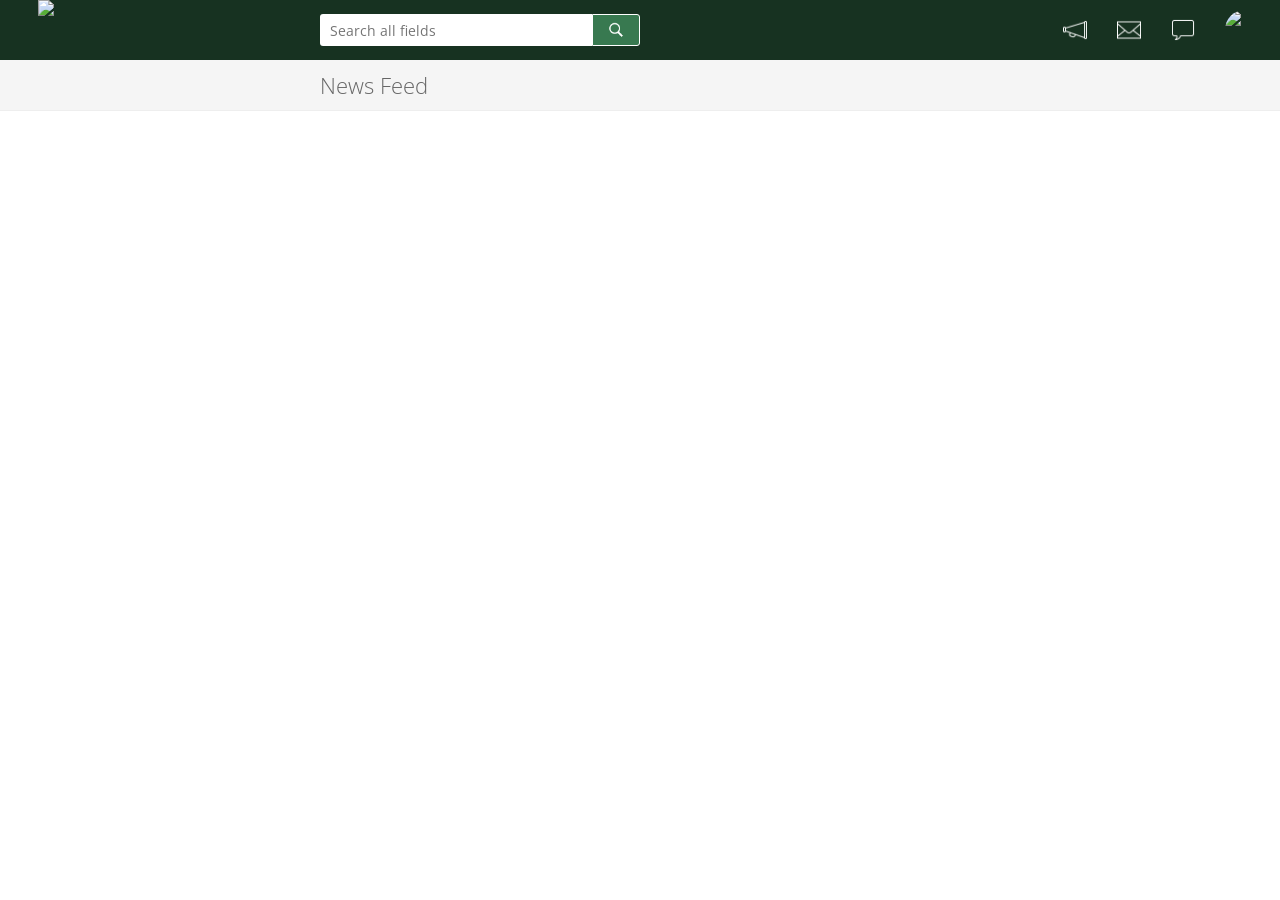
==== commit 27a8f69b: "big changes pages and directives for request/messages/notifications" ====
--- a/ExpertFinder/ExpertFinder.Web/index.html
+++ b/ExpertFinder/ExpertFinder.Web/index.html
@@ -4,7 +4,7 @@
     <meta http-equiv="Content-Type" content="text/html; charset=utf-8">
     <meta name="viewport" content="width=device-width, initial-scale=1, maximum-scale=1, user-scalable=no">
     <link rel="shortcut icon" href="/img/favicon_42.png" type="image/x-icon">
-    <title>News Feed - Expert Finder</title>
+    <title ng-bind="$title + ' - Expert Finder'">News Feed - Expert Finder</title>
     <meta name="keywords" content="Smart Transfer Keywords">
     <meta name="description" content="Smart Transfer Description">
 
@@ -40,11 +40,11 @@
                 <img src="https://expertfinder-dev.smartransfer.de/user_images/ferguson.jpg">
             </div>
             <div id="navBar">
-                <div class="navIcon langCheck langEn " id="en">EN</div>
-                <div class="navIcon langCheck langDe " id="de">DE</div>
-                <div class="navIcon navNotification "></div>
-                <div class="navIcon navMessage "></div>
-                <div class="navIcon navRequest "></div>
+                <!--<div class="navIcon langCheck langEn " id="en">EN</div>
+                <div class="navIcon langCheck langDe " id="de">DE</div>-->
+                <menu-notification></menu-notification>
+                <menu-messages></menu-messages>
+                <menu-requests></menu-requests>
                 <div class="navIcon navMobile mobile ">
                     <select class="mobile" onchange="window.location.href=this.value;">
                         <option selected="selected" translate="ChooseMenuItemUI">- Choose menu item -</option>
@@ -55,7 +55,7 @@
                 </div>
             </div>
         </div>
-        <h2>Page Title</h2>
+        <h2>{{$title}}</h2>
 
         <!-- Content -->
         <div id="scroll_container">
@@ -100,7 +100,7 @@
     <script src="app/modules/search/search.route.js"></script>
     <script src="app/modules/profile/profile.route.js"></script>
 
-    <!-- Controllers -->
+    <!-- View Controllers -->
     <script src="app/modules/communications/controllers/communications.controller.js"></script>
     <script src="app/modules/news/controllers/news.controller.js"></script>
     <script src="app/modules/communications/controllers/messages.controller.js"></script>
@@ -112,12 +112,22 @@
     <!--<script src="app/modules/auth/services/auth.service.js"></script>-->
     <!--<script src="app/modules/auth/services/auth-interceptor.service.js"></script>-->
     <script src="app/modules/news/services/news.service.js"></script>
+    <script src="app/shared/services/request.service.js"></script>
 
     <!-- Directives -->
     <script src="app/shared/directives/show-tab.directive.js"></script>
+    <!--<script src="app/shared/directives/pageTitle/page-title.directive.js"></script>-->
+    <!--<script src="app/shared/directives/menuDropdown/menu-dropdown.controller.js"></script>-->
+    <script src="app/shared/directives/menuNotification/menu-notification.controller.js"></script>
+    <script src="app/shared/directives/menuNotification/menu-notification.directive.js"></script>
+    <script src="app/shared/directives/menuMessages/menu-messages.controller.js"></script>
+    <script src="app/shared/directives/menuMessages/menu-messages.directive.js"></script>
+    <script src="app/shared/directives/menuRequests/menu-requests.controller.js"></script>
+    <script src="app/shared/directives/menuRequests/menu-requests.directive.js"></script>
+    <!-- END Directives -->
 
     <!-- Original Site Scripts -->
-    <script src="assets/js/temp/queries.js"></script>
-    <script src="assets/js/temp/scripts.js"></script>
+    <!--<script src="assets/js/temp/queries.js"></script>-->
+    <!--<script src="assets/js/temp/scripts.js"></script>-->
 </body>
 </html>
--- a/ExpertFinder/ExpertFinder.Web/assets/css/style.min.css
+++ b/ExpertFinder/ExpertFinder.Web/assets/css/style.min.css
@@ -1 +1 @@
-﻿*{font-weight:400;font-family:'Open Sans',sans-serif;}b,strong{font-weight:700;}body{width:100%;float:left;margin:0;padding:0;padding-top:111px;}body.mobile_view{padding:0 !important;}body.nav{padding-top:161px;}h2{padding:10px 0;font-size:22px;float:left;margin:0;background-color:#f5f5f5;width:100%;text-indent:25%;line-height:30px;z-index:8;position:fixed;top:60px;left:0;font-weight:300;color:#666;border-bottom:1px solid #eee;min-width:900px;}.container.clearfix.wideTitle h2{text-indent:20%;}.container.clearfix.wideBlock h2{background-color:#fff;}h2.mobile_view{text-indent:2% !important;position:initial;}#header,#logo,#appName,#navBar,#searchBar{float:left;height:60px;}#header{background-color:#173221;position:fixed;top:0;left:0;z-index:9;min-width:900px;}#header.mobile_view{width:100%;min-width:0;background-color:#fff;height:auto;position:initial;}#logo{background-color:#173221;}#logo a{float:left;}#logo img{height:60px;margin:0 3vw;float:left;}#logo:hover{cursor:pointer;}#header.mobile_view #logo{width:100%;text-align:center;display:inline-block;margin-bottom:10px;}#header.mobile_view #logo img{float:none;}#appName{-webkit-transition:all .2s ease-out;-moz-transition:all .2s ease-out;-o-transition:all .2s ease-out;transition:all .2s ease-out;cursor:pointer;margin:0;padding:0;display:none;}#appName a{color:#fff;font-size:26px;text-decoration:none;padding:0 20px;height:60px;line-height:60px;float:left;font-weight:300;}#appName:hover{background-color:#387950;}#header.mobile_view #appName{width:73%;margin-left:2%;}#header.mobile_view #appName a{color:#333;width:100%;padding:0;}#header.mobile_view #appName:hover{background-color:transparent;color:#666;}#navBar,#userPic{float:right;}#navBar .navIcon{float:left;width:24px;height:24px;margin:18px 15px;background-size:100% auto;background-repeat:no-repeat;background-position:center top;}#navBar .navIcon:hover{background-position:center bottom;cursor:pointer;}#navBar .navIcon.disable{opacity:.6;}#navBar .navIcon.active{background-position:center bottom;cursor:pointer;}#navBar .navIcon.navNotification{background-image:url(../img/notification.png);}#navBar .navIcon.navMessage{background-image:url(../img/message.png);}#navBar .navIcon.navRequest{background-image:url(../img/request.png);}#navBar .navIcon.navMobile{background-image:url(../img/menu.png);width:40px;height:40px;margin:10px 15px;position:relative;}#navBar .navIcon.navMobile select.mobile,.profile_mobile select.mobile{opacity:0;width:40px;height:40px;position:absolute;top:0;left:0;border:1px solid #ccc;cursor:pointer;}.menuIcon.mobile_view{background-image:url(../img/menu_filled.png);width:23%;background-size:auto 100%;background-position:right center;background-repeat:no-repeat;height:60px;float:left;display:block;position:relative;margin:10px 2% 20px 0%;}.menuIcon.mobile_view select{opacity:0;width:60px;height:60px;position:absolute;top:0;right:0;border:1px solid #ccc;cursor:pointer;}#menu_panel{width:73%;float:left;height:60px;margin:10px 0% 20px 2%;position:relative;}#userPic{width:40px;height:40px;margin:10px 15px;border-radius:50px;-webkit-border-radius:50px;-moz-border-radius:50px;box-sizing:border-box;-webkit-box-sizing:border-box;-moz-box-sizing:border-box;overflow:hidden;cursor:pointer;}#userPic img{width:100%;float:left;height:auto;}#userPic_cover{position:fixed;width:40px;height:40px;top:10px;right:15px;cursor:pointer;z-index:10;}#menu_panel #userPic{width:60px;height:60px;margin:0 15px 0 0;float:left;}#menu_panel div.mobileLabel{width:auto;color:#666;font-size:20px;line-height:60px;}#menu_panel .profile_mobile_menu{position:absolute;width:100%;height:100%;top:0;left:0;}#menu_panel .profile_mobile_menu select{width:100%;height:100%;border:1px solid #ccc;opacity:0;}#searchBar{padding:14px 0;width:25%;height:32px;position:absolute;left:25vw;}#searchBar input[type=text]{float:left;width:85%;font-size:14px;margin:0;padding:8px 10px;box-sizing:border-box;-webkit-box-sizing:border-box;-moz-box-sizing:border-box;border:0;border-radius:3px 0 0 3px;-webkit-border-radius:3px 0 0 3px;-moz-border-radius:3px 0 0 3px;outline:none;height:32px;}#searchBar button{margin:0;background:#387950 url(../img/search.png) no-repeat center center;background-size:16px 16px;width:15%;height:32px;float:left;border-radius:0 3px 3px 0;-webkit-border-radius:0 3px 3px 0;-moz-border-radius:0 3px 3px 0;box-sizing:border-box;-webkit-box-sizing:border-box;-moz-box-sizing:border-box;border:1px solid #fff;cursor:pointer;-webkit-transition:all .2s ease-out;-moz-transition:all .2s ease-out;-o-transition:all .2s ease-out;transition:all .2s ease-out;}#searchBar button:hover{background-color:#173221;}#header a.link{color:#fff;float:left;margin:15px 10px;}#searchPanel{width:96%;padding:0 2%;float:left;background-color:#173221;}#searchPanel #searchBar{width:100%;padding:10px 0;height:60px;position:initial;left:auto;}#searchPanel #searchBar input{line-height:40px;font-size:20px;padding:10px 10px;height:60px;}#searchPanel #searchBar button{height:60px;background-size:40px 40px;}#searchPanel a.link{font-size:20px;width:100%;margin:0 0 10px;text-align:left;}#dropMenu,.dropDown{position:fixed;top:60px;right:15px;border:1px solid #ccc;box-shadow:0 4px 7px 1px #eee;-webkit-box-shadow:0 4px 7px 1px #eee;display:none;background-color:#fff;z-index:11;}#dropMenu ul,.dropDown ul,#authForm ul{padding:0;list-style-type:none;margin:0;}#dropMenu ul li,.dropDown ul li,#authForm ul li{padding:10px 15px;text-transform:uppercase;font-size:12px;color:#666;padding-left:40px;background-position:10px center;background-repeat:no-repeat;background-size:20px 20px;}#dropMenu ul li:hover{background-color:#eee;}#dropMenu ul a,#authForm ul a{text-decoration:none;}.profile_mobile{position:fixed;width:40px;height:40px;top:10px;right:15px;cursor:pointer;z-index:12;}.dropDown{display:none;}#dropNotification ul li,#dropMessage ul li,#dropRequest ul li{border-bottom:1px solid #ccc;padding-left:15px;}#dropNotification ul a.link li,#dropMessage ul a.link li,#dropRequest ul a.link li{text-align:center;font-weight:600;font-size:12px;color:#387950;}#notificationUpdate,#messageUpdate,#requestUpdate{width:350px;max-height:185px;overflow-y:auto;}#messageUpdate,#requestUpdate{max-height:250px;}li.notification{width:100%;border-bottom:1px solid #ccc;position:relative;padding:10px 15px;box-sizing:border-box;-webkit-box-sizing:border-box;-moz-box-sizing:border-box;text-transform:none;min-height:62px;}.shortList ul li.notification:last-child{border:0 !important;}.notification .user_img{width:12%;overflow:hidden;border-radius:50px;-webkit-border-radius:50px;-moz-border-radius:50px;position:absolute;top:10px;left:2%;}.notification .user_img .user_cover_img{width:100%;position:absolute;top:0;left:0;bottom:0;right:0;}.notification .user_img .user_cover_img img{width:100%;}.notification .user_img:before{content:"";display:block;padding-top:100%;}.notification .not_text{width:74%;font-size:14px;margin-right:10%;margin-left:14%;color:#333;line-height:21px;text-transform:none;}.notification .not_text span{font-weight:600;text-transform:none;}.notification .not_date{top:10px;right:2%;position:absolute;color:#666;text-transform:none;}.notification .not_text .show_option,#show_desc{color:#387950;font-weight:600;cursor:pointer;}#show_desc{margin-left:5%;margin-right:5%;margin-bottom:10px;}.notification .not_text .show_option:hover,#project_info #show_desc:hover{text-decoration:underline;}.notification .not_text .appointment_date{width:100%;padding:6px 8px;box-sizing:border-box;-webkit-box-sizing:border-box;-moz-box-sizing:border-box;color:#333;text-transform:none;background-color:#eee;margin:5px 0;border-radius:3px;-webkit-border-radius:3px;-moz-border-radius:3px;font-weight:600;font-size:12px;}.notification .not_text .skill,.full_block#skills .skill,.skill_set .skill,#projects_choosing_block ._project,.cv_set .cv_cell{font-size:12px;font-weight:600;color:#333;background-color:#eee;padding:6px;margin:5px 5px 0 0;display:inline-block;border-radius:3px;-webkit-border-radius:3px;-moz-border-radius:3px;}.notification .not_text .skill .delete_skill,.full_block#skills .skill .delete_skill,.skill_set .skill .delete_skill,#projects_choosing_block ._project .add_proj,.cv_set .cv_cell .delete_cv_cell{float:left;width:20px;height:100%;background:#ddd url(/img/delete.png) no-repeat center center;background-size:12px 12px;position:absolute;top:0;left:0;cursor:pointer;-webkit-transition:all .2s ease-out;-moz-transition:all .2s ease-out;-o-transition:all .2s ease-out;transition:all .2s ease-out;border-radius:3px 0 0 3px;-webkit-border-radius:3px 0 0 3px;-moz-border-radius:3px 0 0 3px;}#profile_info .full_block#skills .skill .delete_skill{right:0;left:auto;border-radius:0 3px 3px 0;-webkit-border-radius:0 3px 3px 0;-moz-border-radius:0 3px 3px 0;}.notification .not_text .skill .delete_skill:hover,.full_block#skills .skill .delete_skill:hover,.skill_set .skill .delete_skill:hover,#projects_choosing_block ._project .add_proj:hover,.cv_set .cv_cell .delete_cv_cell:hover{background-color:#ccc;}.notification .not_text .skill.removed,.full_block#skills .skill.removed,.skill_set .skill.removed,.cv_set .cv_cell.removed{opacity:.5;}#projects_choosing_block ._project{background-color:#387950;color:#fff;-webkit-transition:all .2s ease-out;-moz-transition:all .2s ease-out;-o-transition:all .2s ease-out;transition:all .2s ease-out;}#projects_choosing_block ._project.removed{background-color:#eee;color:#333;}.notification .not_text .skill.removed .delete_skill,.full_block#skills .skill.removed .delete_skill,.skill_set .skill.removed .delete_skill,#projects_choosing_block ._project.removed .add_proj,.cv_set .cv_cell.removed .delete_cv_cell{background-image:url(/img/add.png);}.dropDown .list_loader{width:100%;height:20px;background:url(/img/loader.gif) no-repeat center center;background-size:auto 100%;margin:10px 0;}.dropDown .no_data{width:100%;margin:10px 0;color:#777;font-size:14px;text-align:center;text-transform:none;}h3{padding:10px 0;font-size:22px;float:left;margin:0;width:100%;font-weight:300;color:#666;}a{font-size:14px;color:#387950;text-decoration:none;cursor:pointer;}a:hover{text-decoration:underline;}.mobile{display:none;}.act_button{width:auto;text-align:center;padding:6px 8px;background-color:#387950;color:#fff;border:0;border-radius:3px;-webkit-border-radius:3px;-moz-border-radius:3px;font-weight:600;-webkit-transition:all .2s ease-out;-moz-transition:all .2s ease-out;-o-transition:all .2s ease-out;transition:all .2s ease-out;font-size:12px;}.act_button:hover{background-color:#173221;cursor:pointer;}.pass_button{width:auto;text-align:center;padding:0;margin:6px 0;background-color:#fff;color:#387950;border:0;font-weight:600;-webkit-transition:all .2s ease-out;-moz-transition:all .2s ease-out;-o-transition:all .2s ease-out;transition:all .2s ease-out;font-size:12px;}.pass_button:hover{color:#173221;cursor:pointer;text-decoration:underline;}.acceptMini,.denyMini{width:100%;padding-left:28px;line-height:26px;height:26px;box-sizing:border-box;-webkit-box-sizing:border-box;-moz-box-sizing:border-box;background-repeat:no-repeat;background-position:left center;background-size:auto 80%;color:#267db2;cursor:default;font-weight:600;}.acceptMini{background-image:url(/img/complete.png);}.denyMini{background-image:url(/img/deny.png);}.circle-loader{margin:0;border:2px solid #387950;border-left-color:#fff;animation-name:loader-spin;animation-duration:1s;animation-iteration-count:infinite;animation-timing-function:linear;position:relative;vertical-align:top;display:none;}.circle-loader,.circle-loader:after{border-radius:50%;width:31px;height:31px;}.load-complete{-webkit-animation:none;animation:none;border-color:#fff;transition:border 500ms ease-out;}.checkmark{display:none;}.checkmark.draw:after{animation-duration:1.2s;animation-timing-function:ease;animation-name:checkmark;transform:scaleX(-1) rotate(135deg);}.checkmark:after{opacity:1;height:15.5px;width:7.75px;transform-origin:left top;border-right:2px solid #fff;border-top:2px solid #fff;content:'';left:7.75px;top:15.5px;position:absolute;}@keyframes loader-spin{0%{transform:rotate(0deg);}100%{transform:rotate(360deg);}}@keyframes checkmark{0%{height:0;width:0;opacity:1;}20%{height:0;width:7.75px;opacity:1;}40%{height:15.5px;width:7.75px;opacity:1;}100%{height:15.5px;width:7.75px;opacity:1;}}#scroll_container{width:100%;float:left;}#middle_container{width:50%;margin:0 25%;}.container.clearfix.wideTitle #middle_container{width:60% !important;margin:0 20% !important;}.container.clearfix.wideBlock #middle_container{width:100% !important;min-width:1230px;margin:0 !important;background-color:#f5f5f5;min-height:calc(100vh - 111px);}#middle_container.mobile_view,.container.clearfix.wideTitle #middle_container.mobile_view,.container.clearfix.wideBlock #middle_container.mobile_view{width:96% !important;margin:0 2% !important;}.container.clearfix.wideBlock #middle_container.mobile_view{min-width:0;margin:0 !important;width:100% !important;padding:0 2%;box-sizing:border-box;-webkit-box-sizing:border-box;-moz-box-sizing:border-box;}#content_block,#content_block .nf_block,#notifications_block,#messages_block,#search_block,#requests_block,#search_block,#nugget_container{width:100%;float:left;padding:10px 0;}#messages_block,#search_block{width:75%;box-sizing:border-box;-webkit-box-sizing:border-box;-moz-box-sizing:border-box;border-right:1px solid #eee;padding-bottom:0;min-height:117px;}#search_block{margin-left:25%;border-right:0;}#middle_container.mobile_view #messages_block,#middle_container.mobile_view #search_block{width:85%;}#content_block .nf_block{position:relative;padding:0;float:left;}#content_block .nf_block .user_img{width:8%;margin-right:2%;position:relative;overflow:hidden;border-radius:50px;-webkit-border-radius:50px;-moz-border-radius:50px;float:left;}#content_block .nf_block .user_img a img{width:100%;position:absolute;top:0;left:0;bottom:0;right:0;}#content_block .nf_block .user_img:before{content:"";display:block;padding-top:100%;}#content_block .nf_block .user_name_action{padding-top:10px;width:80%;float:left;}#content_block .nf_block .user_name_action .user_name{width:100%;float:left;}#content_block .nf_block .user_name_action .user_name a{font-size:14px;float:left;}#content_block .nf_block .user_name_action .user_action{font-size:14px;color:#333;width:100%;font-weight:600;margin-top:5px;float:left;}#content_block .nf_block .date{position:absolute;top:10px;right:5px;font-size:14px;color:#777;float:left;}#content_block .nf_block .nf_text{box-sizing:border-box;-webkit-box-sizing:border-box;-moz-box-sizing:border-box;width:88%;padding:0 6%;margin:20px 6%;border-left:4px solid #eee;border-right:4px solid #eee;float:left;}#content_block .nf_block .nf_text .bold_name{font-size:14px;color:#aaa;width:100%;font-weight:600;float:left;}#content_block .nf_block .nf_text .short_text{font-size:16px;color:#333;width:100%;margin:15px 0;line-height:20px;word-break:break-word;float:left;}#content_block .nf_block .nf_text .short_text img,#content_block .nf_block .nf_text .short_text iframe{max-width:100%;}#content_block .list_loader,#notifications_block .list_loader,#messages_block .list_loader,#search_block .list_loader,#requests_block .list_loader,#search_block .list_loader,#profile_info .list_loader,#project_info .list_loader,#projects_choosing_block .list_loader,#admin_info .list_loader,#bottom_user_cover .list_loader,#nugget_container .list_loader,#list_of_suggested_nuggets .list_loader{width:100%;height:20px;background:url(/img/loader.gif) no-repeat center center;background-size:auto 100%;float:left;margin:10px 0;}#profile_info .list_loader.live_loader{background:url(/img/profile/loading_view.png) no-repeat calc((100% - 255px)/2) top;margin:0 0 27px;background-size:auto auto;height:300px;animation:blink-animation 1s steps(5,start) infinite;-webkit-animation:blink-animation 1s steps(5,start) infinite;-webkit-transition:all .3s ease-out;-moz-transition:all .3s ease-out;-o-transition:all .3s ease-out;transition:all .3s ease-out;}#profile_info.mobile_view .list_loader.live_loader{background-image:url(/img/profile/loading_view_mobile.png);background-size:96% auto;background-position:center top;}@keyframes blink-animation{to{opacity:.5;}}@-webkit-keyframes blink-animation{to{opacity:.5;}}#content_block .no_data,#notifications_block .no_data,#messages_block .no_data,#search_block .no_data,#requests_block .no_data,#search_block .no_data,#projects_choosing_block .no_data{width:100%;height:20px;float:left;margin:10px 0;color:#777;text-align:center;font-size:14px;}#search_block .no_data a{color:#387950;font-weight:600 !important;text-decoration:underline !important;float:none !important;}#subHead{float:left;width:50%;padding:0 25%;border-bottom:1px solid #eee;position:fixed;top:111px;left:0;z-index:8;background-color:#fff;}#subHead.mobile_view{width:96%;padding:0;position:initial;padding:0 2%;}#subHead.mobile_view.search_subHead{width:100vw;margin-left:-2vw;}#subHead a,#subHead button{font-size:16px;font-weight:400;color:#666;padding:15px 15px 13px 45px;float:left;text-decoration:none;-webkit-transition:all .2s ease-out;-moz-transition:all .2s ease-out;-o-transition:all .2s ease-out;transition:all .2s ease-out;border:0;border-bottom:2px solid transparent;background-repeat:no-repeat;background-position:15px center;background-size:20px 20px;background-color:transparent;margin:0;}#subHead.mobile_view a,#subHead.mobile_view button{padding-left:35px;background-position:5px center;padding-right:5px;font-size:14px;}#subHead a:hover,#subHead button:hover{border-color:#387950;cursor:pointer;}#subHead a.active,#subHead button.active{border-color:#387950;}#notifications_block ul,#messages_block ul,#search_block ul,#requests_block ul{padding:0;list-style-type:none;margin:0;}#notifications_block *,#messages_block *,#search_block *,#requests_block *{float:left;}#notifications_block ul li.notification,#messages_block ul li.notification,#search_block ul li.notification,#requests_block ul li.notification{padding:15px 0;border-bottom:1px solid #eee;}#notifications_block ul li .user_img,#messages_block ul li .user_img,#search_block ul li .user_img,#requests_block ul li .user_img{width:8%;left:0%;top:0;position:relative;margin-right:2%;}#notifications_block ul li .not_text,#messages_block ul li .not_text,#search_block ul li .not_text,#requests_block ul li .not_text{width:80%;margin:0;}#notifications_block ul li .not_text span,#messages_block ul li .not_text span,#search_block ul li .not_text span,#requests_block ul li .not_text span{float:none;}#notifications_block ul li .not_date,#messages_block ul li .not_date,#search_block ul li .not_date,#requests_block ul li .not_date{right:0;top:15px;}#messages_block ul li .not_date,#search_block ul li .not_date{right:10px;}#messages_block ul li .not_text .favorite,#search_block ul li .not_text .favorite{height:14px;background-repeat:no-repeat;background-position:left center;background-size:auto 100%;-webkit-transition:all .2s ease-out;-moz-transition:all .2s ease-out;-o-transition:all .2s ease-out;transition:all .2s ease-out;font-size:12px;font-weight:600;padding-left:18px;}#messages_block ul li .not_text .favorite:hover,#search_block ul li .not_text .favorite:hover{cursor:pointer;}#messages_block ul li .not_text .favorite.add,#search_block ul li .not_text .favorite.add{background-image:url(/img/mark_as_favorite.png);}#messages_block ul li .not_text .favorite.remove,#search_block ul li .not_text .favorite.remove{background-image:url(/img/marked_favorite.png);}#msg_manage_block,#filter_block{float:left;width:12.5vw;margin-left:37.5vw;margin-top:0;position:fixed;}#filter_block{margin-left:0;width:15vw;}#msg_manage_block *,#filter_block *{float:left;}#msg_manage_block .msg_type,#filter_block .msg_type{width:100%;font-size:16px;padding:10px 12px 10px 40px;box-sizing:border-box;-webkit-box-sizing:border-box;-moz-box-sizing:border-box;background-repeat:no-repeat;background-size:20px 20px;background-position:10px center;color:#666;border-left:2px solid transparent;-webkit-transition:all .2s ease-out;-moz-transition:all .2s ease-out;-o-transition:all .2s ease-out;transition:all .2s ease-out;}#msg_manage_block .msg_type.inbox,#filter_block .msg_type.inbox{background-image:url(/img/inbox.png);}#msg_manage_block .msg_type.sent,#filter_block .msg_type.sent{background-image:url(/img/sent.png);}#msg_manage_block .msg_type.favorites,#filter_block .msg_type.favorites{background-image:url(/img/favorite.png);}#msg_manage_block.mobile_view,.mobile_view#filter_block{margin-left:81.5vw;width:15.5vw;position:absolute;}#msg_manage_block.mobile_view .msg_type,.mobile_view#filter_block .msg_type{width:48px;overflow:hidden;padding-right:0;padding-left:46px;background-position-x:13px;margin-right:50%;}#new_message.reply{width:40px;height:40px;box-sizing:border-box;-webkit-box-sizing:border-box;-moz-box-sizing:border-box;border-radius:50px;-webkit-border-radius:50px;-moz-border-radius:50px;background-position:center center;background-repeat:no-repeat;background-image:url(/img/create_new.png);background-size:20px 20px;background-color:#387950;position:fixed;top:116px;right:25%;z-index:9;border:0;cursor:pointer;}#new_message.reply:hover{background-color:#173221;}#new_message.reply.mobile_view{position:absolute;top:295px;right:2%;}#msg_manage_block .msg_type:hover,#filter_block .msg_type:hover{border-color:#387950;text-decoration:none;}#msg_manage_block .msg_type.active,#filter_block .msg_type.active{border-color:#387950;font-weight:600;}#requests_block .not_text .skill{position:relative;overflow:hidden;padding-left:26px;}#filter_block{height:calc(100% - 164px);overflow-y:auto;padding:10px 0;box-sizing:border-box;-webkit-box-sizing:border-box;-moz-box-sizing:border-box;border-right:1px solid #eee;}#filter_block h4{width:100%;color:#267db2;font-size:24px;font-weight:400;margin:10px 0 0;text-align:center;}#filter_block .filter{width:100%;padding:20px 0 10px;border-bottom:1px solid #eee;}#filter_block .filter .filter_name{width:100%;color:#999;font-weight:600;font-size:14px;text-transform:uppercase;}#filter_block .filter ul{list-style-type:none;padding:0;margin:10px 0;}#filter_block .filter ul li{padding:5px 5px 5px 31px;color:#333;font-size:14px;font-weight:600;background:url(/img/checkbox.png) no-repeat left top;background-size:26px auto;box-sizing:border-box;-webkit-box-sizing:border-box;-moz-box-sizing:border-box;max-height:26px;overflow:hidden;width:100%;}#filter_block .filter ul li:hover{cursor:pointer;background-color:#f5f5f5;}#filter_block .filter ul li.active{background-position:left bottom;}#filter_block button{width:90%;text-align:center;padding:10px 0;background-color:#387950;color:#fff;text-transform:uppercase;border:0;border-radius:3px;-webkit-border-radius:3px;-moz-border-radius:3px;font-weight:600;-webkit-transition:all .2s ease-out;-moz-transition:all .2s ease-out;-o-transition:all .2s ease-out;transition:all .2s ease-out;margin:20px 5% 10px;}#filter_block button:hover{background-color:#173221;cursor:pointer;}#search_block .rt_block{width:100%;float:left;position:relative;padding:10px 0 10px 20px;box-sizing:border-box;-webkit-box-sizing:border-box;-moz-box-sizing:border-box;border-bottom:1px solid #eee;}#search_block *{float:left;}#search_block .rt_block .user_img{width:20%;margin-right:4%;position:relative;overflow:hidden;border-radius:3px;-webkit-border-radius:3px;-moz-border-radius:3px;border:2px solid #eee;box-sizing:border-box;-webkit-box-sizing:border-box;-moz-box-sizing:border-box;}#search_block .rt_block .user_img a img{width:100%;position:absolute;top:0;left:0;bottom:0;right:0;}#search_block .rt_block .user_img:before{content:"";display:block;padding-top:100%;}#search_block .rt_block .user_name{padding-top:0;width:76%;}#search_block .rt_block .user_name a{font-size:20px;}#search_block .rt_block .rt_skills{width:76%;border-left:4px solid #eee;box-sizing:border-box;-webkit-box-sizing:border-box;-moz-box-sizing:border-box;padding-left:10px;margin:20px 0;}#search_block .rt_block .rt_skills .rt_skill{width:100%;font-size:14px;font-weight:600;color:#666;padding:5px 0;}#search_block .rt_block .rt_skills .rt_skill span{font-weight:400;color:#777;margin-right:6px;}#search_block .rt_block .rt_desc{width:100%;color:#333;font-size:14px;line-height:20px;}#search_block .rt_block .rt_desc small{color:#999;font-weight:600;width:100%;margin-bottom:10px;}#search_block .rt_block .rt_rate{position:absolute;top:10px;right:0;border-radius:3px;-webkit-border-radius:3px;-moz-border-radius:3px;color:#333;background-color:#eee;font-size:12px;overflow:hidden;padding:8px 10px;font-weight:600;border:1px solid #ccc;text-transform:uppercase;}#middle_container.mobile_view #filter_block{width:100%;height:auto;position:initial;border-bottom:1px solid #eee;border-right:0;display:none;}#middle_container.mobile_view #search_block{margin:0;width:100%;}#middle_container.mobile_view #search_block .rt_block{padding-left:0;}#middle_container.mobile_view #search_block .rt_block .rt_rate{width:40px;font-size:12px;top:10px;text-align:center;}#middle_container.mobile_view #filters_title{float:left;display:block !important;width:100vw;margin-left:-2vw;background-color:#f9f9f9;border-bottom:1px solid #eee;text-indent:2%;padding:10px 0;font-size:20px;cursor:pointer;}#profile_info,#project_info,#admin_info{width:100%;padding:27px 0;float:left;}#profile_info *,#project_info *,#admin_info *{float:left;}#profile_info #left_user_cover,#project_info .right_project_block,#admin_info #left_user_cover{width:34%;margin-right:2%;box-sizing:border-box;-webkit-box-sizing:border-box;-moz-box-sizing:border-box;border:1px solid #eee;border-radius:3px;-webkit-border-radius:3px;-moz-border-radius:3px;}#project_info #left_project_block{width:34%;margin-right:2%;}#project_info .right_project_block{margin-right:0;margin-left:0%;width:100%;}#profile_info #right_user_cover,#project_info #center_project_block,#admin_info #right_user_cover,#bottom_user_cover{width:64%;box-sizing:border-box;-webkit-box-sizing:border-box;-moz-box-sizing:border-box;border:1px solid #eee;border-radius:3px;-webkit-border-radius:3px;-moz-border-radius:3px;}#profile_info #right_user_cover,#profile_info #left_user_cover{float:right;}#profile_info #left_user_cover{width:260px;margin-right:20px;border:0;}#profile_info #right_user_cover{width:670px;margin-right:calc((100% - 670px)/2);border:0;}#profile_info #right_user_cover .block_cover{width:100%;float:left;background-color:#fff;border-radius:3px;-webkit-border-radius:3px;-moz-border-radius:3px;border:1px solid #ddd;margin-bottom:27px;}#profile_info #right_user_cover .block_cover p.about{width:calc(100% - 180px);margin:0 0 20px;font-size:16px;}#bottom_user_cover{width:100%;margin-top:20px;padding:20px 0;position:relative;}#bottom_user_cover h5{margin-bottom:20px;}#profile_info #bottom_user_cover h5{text-transform:none;padding:20px 3%;width:94% !important;margin:0 !important;}#profile_info #bottom_user_cover{margin:0 0 27px;padding:0 0 10px;background-color:#fff;border:1px solid #ddd;}.recommend_item{width:20%;}#bottom_user_cover.mobile_view{margin-top:10px !important;}#profile_info #bottom_user_cover.mobile_view{margin-top:0 !important;}h4#user_name{width:calc(100% - 180px);border:0;text-align:left;color:#333;font-size:28px;font-weight:700;margin-bottom:5px;margin-top:30px;}#project_info h4{width:100%;color:#777;font-size:20px;padding:10px 0;font-weight:300;border-bottom:1px solid #eee;text-align:center;margin:0;}.full_block{width:100%;position:relative;box-sizing:border-box;-webkit-box-sizing:border-box;-moz-box-sizing:border-box;}#profile_info h5,#project_info h5,#admin_info h5,#attachment_section h5{width:94%;margin:0 3% 10px;color:#387950;font-weight:300;font-size:20px;text-transform:uppercase;}#profile_info h6,#profile_info #bottom_user_cover h5,#project_info h6,#project_info #profile_info #bottom_user_cover h5,#profile_info #bottom_user_cover #project_info h5,#admin_info h6,#admin_info #profile_info #bottom_user_cover h5,#profile_info #bottom_user_cover #admin_info h5,#attachment_section h6,#attachment_section #profile_info #bottom_user_cover h5,#profile_info #bottom_user_cover #attachment_section h5{width:100%;margin:0 0% 10px;color:#333;font-weight:600;font-size:14px;}#profile_info h6,#profile_info #bottom_user_cover h5{font-weight:700;font-size:20px;margin-bottom:20px;}#profile_info .user_img,#project_info .full_block .user_img,#admin_info .full_block .user_img,#attachment_section .full_block .user_img{width:50%;margin:10px 25%;position:relative;overflow:hidden;border-radius:3px;-webkit-border-radius:3px;-moz-border-radius:3px;border:1px solid #ccc;box-sizing:border-box;-webkit-box-sizing:border-box;-moz-box-sizing:border-box;}#profile_info .user_img{width:120px;border-radius:100px;-webkit-border-radius:100px;-moz-border-radius:100px;margin:20px;margin-bottom:10px;}#profile_info #bottom_user_cover .user_img{width:80%;margin:0 10% 10px;}#profile_info .user_img .square_img img,#project_info .full_block .user_img img,#admin_info .full_block .user_img .square_img img,#bottom_user_cover .user_img .square_img img,#attachment_section .user .square_img img{width:100%;position:absolute;top:0;left:0;bottom:0;right:0;}#profile_info .user_img:before,#project_info .full_block .user_img:before,#project_info #bottom_user_cover .user_img:before,#admin_info .full_block .user_img:before,#attachment_section #bottom_user_cover .user_img:before{content:"";display:block;padding-top:100%;}#admin_info .full_block .small_login{width:100%;text-align:center;color:#999;font-size:12px;margin-top:10px;margin-bottom:20px;}#profile_info #all_tags,#profile_info #all_langs{width:90%;box-sizing:border-box;-webkit-box-sizing:border-box;-moz-box-sizing:border-box;margin:0 5% 20px;padding-bottom:6px;border-bottom:1px solid #ddd;}#profile_info #all_langs{border-bottom:0;}#profile_info #all_tags .tag_user,#profile_info #all_langs .lang_user{width:100%;font-size:14px;font-weight:700;color:#777;padding:2px 0 10px;box-sizing:border-box;-webkit-box-sizing:border-box;-moz-box-sizing:border-box;}#profile_info #all_tags .tag_user small,#profile_info #all_langs .lang_user small{width:100%;font-size:12px;font-weight:400;color:#aaa;}#profile_info .full_block#messages{width:90%;box-sizing:border-box;-webkit-box-sizing:border-box;-moz-box-sizing:border-box;margin:0 5% 20px;}#profile_info .full_block#messages button,button#invite_members,#admin_info .full_block#ad_projects button#create_project{text-align:center;padding:10px 0;background:#387950 url(/img/create_new.png) no-repeat 22% center;background-size:20px 20px;color:#fff;border:0;border-radius:3px;-webkit-border-radius:3px;-moz-border-radius:3px;font-weight:600;-webkit-transition:all .2s ease-out;-moz-transition:all .2s ease-out;-o-transition:all .2s ease-out;transition:all .2s ease-out;font-size:12px;width:100%;box-sizing:border-box;-webkit-box-sizing:border-box;-moz-box-sizing:border-box;text-indent:30px;}button#invite_members{background:#387950;text-indent:0;margin:10px 5% 0;width:90%;}#admin_info .full_block#ad_projects button#create_project{width:auto;padding-left:20px;padding-right:20px;background:#387950;text-indent:0;}#profile_info .full_block#messages button:hover,button#invite_members:hover,#admin_info .full_block#ad_projects button#create_project:hover{background-color:#173221;cursor:pointer;}#profile_info .full_block#desc{color:#666;padding:0;margin:0 5% 20px;width:90%;font-size:14px;}#profile_info .full_block#top_skills{padding:20px 5%;color:#333;font-size:16px;background-color:#f9f9f9;border:1px solid #eee;border-radius:3px;-webkit-border-radius:3px;-moz-border-radius:3px;margin:20px 0;}#profile_info .full_block#top_skills{margin:0 0 20px;}.tabs{float:left;width:100%;border-bottom:1px solid #ddd;}.tab{padding:14px 0;-webkit-transition:all .2s ease-out;-moz-transition:all .2s ease-out;-o-transition:all .2s ease-out;transition:all .2s ease-out;border:0;border-bottom:2px solid transparent;background-color:transparent;margin:0;text-align:center;cursor:pointer;}.tab.active{border-color:#387950;}.tab:hover{border-color:#387950;}.tab div{background-repeat:no-repeat;background-position:left center;background-size:24px 24px;float:none !important;font-size:16px;font-weight:400;color:#666;padding-left:30px;padding-top:3px;display:inline-block;}.tab div.tab_skills{background-image:url(/img/profile/skills_gray.png);}.tab div.tab_projects{background-image:url(/img/profile/projects_gray.png);}.tab div.tab_cv{background-image:url(/img/profile/cv.png);}.tabs.col_3 .tab{width:calc(100%/3);}#profile_info .full_block#skills .skill,#project_info .full_block#skills .skill{font-size:12px;font-weight:600;color:#333;background-color:#eee;padding:6px;margin:5px 5px 0 0;display:inline-block;border-radius:3px;-webkit-border-radius:3px;-moz-border-radius:3px;position:relative;line-height:21px;padding-left:30px;overflow:hidden;padding-right:10px;}#profile_info .full_block#skills .skill_set,#project_info .full_block#skills .skill_set{background:none;width:94%;margin-left:3%;}#profile_info .full_block#skills .skill_set{margin-left:0;}#profile_info .full_block#skills .skill_set.first_level{margin-left:15px;position:relative;}#profile_info .full_block#skills .skill_set.second_level{margin-left:0;padding-left:30px;width:100%;}#profile_info .full_block#skills .skill_set.second_level{position:relative;}#profile_info .full_block#skills .third_level{padding-left:30px;width:100%;box-sizing:border-box;-webkit-box-sizing:border-box;-moz-box-sizing:border-box;}#profile_info .full_block#skills .skill .skill_rating,#project_info .full_block#skills .skill .skill_rating{float:left;width:20px;height:100%;position:absolute;top:0;left:0;cursor:pointer;line-height:33px;font-weight:600;text-align:center;background-color:#387950;color:#fff;z-index:5;border-radius:3px 0 0 3px;-webkit-border-radius:3px 0 0 3px;-moz-border-radius:3px 0 0 3px;}#profile_info .full_block#skills #loading_skills{width:100%;position:absolute;height:calc(100% - 74px);top:74px;left:0;background:rgba(255,255,255,.8) url(/img/loader.gif) no-repeat center center;background-size:20px 20px;z-index:10;display:none;}#profile_info .full_block#skills #parent_block{width:25%;border-right:1px solid #ddd;box-sizing:border-box;-webkit-box-sizing:border-box;-moz-box-sizing:border-box;margin-top:-10px;height:calc(100% - 74px);overflow-y:auto;}#profile_info .full_block#skills #parent_block .parent_elem{width:100%;box-sizing:border-box;-webkit-box-sizing:border-box;-moz-box-sizing:border-box;padding:12px 13px 12px 15px;border-right:2px solid transparent;font-size:12px;font-weight:600;color:#333;border-bottom:1px solid #ddd;-webkit-transition:all .2s ease-out;-moz-transition:all .2s ease-out;-o-transition:all .2s ease-out;transition:all .2s ease-out;}#profile_info .full_block#skills #parent_block .parent_elem:hover{background-color:rgba(56,121,80,.1);border-right:2px solid #387950;cursor:pointer;}#profile_info .full_block#skills #parent_block .parent_elem.active{background-color:rgba(56,121,80,.1);cursor:default;border-right:2px solid #387950;}#profile_info .full_block#skills .per_skills_block{width:100%;height:auto;display:none;}#profile_info .full_block#skills .per_skills_block.active{display:block;}#profile_info .full_block#skills #cat_skill_block{width:75%;height:calc(100% - 84px);margin-top:-10px;overflow-x:hidden;overflow-y:auto;padding-bottom:10px;}#profile_info .full_block#skills .skill.my_skills{padding-right:30px;}#profile_info .full_block#skills .skill.my_skills .edit_skill_button{float:left;width:20px;height:100%;background:#387950 url(/img/edit.png) no-repeat center center;background-size:12px 12px;cursor:pointer;-webkit-transition:all .2s ease-out;-moz-transition:all .2s ease-out;-o-transition:all .2s ease-out;transition:all .2s ease-out;border:0;outline:none;margin:0;position:absolute;top:0;left:0;opacity:.8;border-radius:3px 0 0 3px;-webkit-border-radius:3px 0 0 3px;-moz-border-radius:3px 0 0 3px;z-index:5;}#profile_info .full_block#skills .skill.my_skills .edit_skill_button:hover{cursor:pointer;opacity:1;}#profile_info .full_block#contacts{width:90%;box-sizing:border-box;-webkit-box-sizing:border-box;-moz-box-sizing:border-box;margin:0 5% 20px;padding-bottom:6px;border-bottom:1px solid #ddd;}#profile_info .full_block#contacts .contact_field{width:100%;font-size:14px;color:#777;padding:2px 0 10px;box-sizing:border-box;-webkit-box-sizing:border-box;-moz-box-sizing:border-box;}#profile_info .full_block#contacts .contact_field.hidden{display:none;}#profile_info .full_block#contacts .contact_field small{width:100%;font-size:12px;font-weight:400;color:#aaa;}#profile_info .full_block#contacts .contact_field span,#profile_info .full_block#contacts .contact_field a{color:#777;font-weight:700;cursor:pointer;}#profile_info .full_block#contacts .contact_field span:hover{text-decoration:underline;}#profile_info .full_block#contacts .contact_field.show_more span{color:#387950;font-size:14px;font-weight:600;cursor:pointer;}#profile_info .full_block#contacts .contact_field.show_more span:hover{text-decoration:underline;}.full_block#metrics{width:100%;border:0;margin:0 0 20px;background-color:#f5f5f5;border-bottom:1px solid #f5f5f5;}.full_block#metrics._new{border:0;background-color:#fff;width:80%;margin-left:10%;}.full_block#metrics .metric{width:25%;display:inline-block;margin:5px 0;padding:5px 0;text-align:center;border-right:1px solid #eee;box-sizing:border-box;-webkit-box-sizing:border-box;-moz-box-sizing:border-box;}.full_block#metrics._new .metric{border:0;}#project_info .full_block#metrics .metric{width:50%;}.full_block#metrics .metric:last-child{border:0;}.full_block#metrics .metric *{float:none;}.full_block#metrics .metric .num_metric{font-size:22px;color:#aaa;font-weight:600;margin-bottom:5px;}.full_block#metrics .metric .num_metric sup{font-size:14px;}.full_block#metrics .metric .label_metric{text-transform:uppercase;font-size:10px;color:#aaa;height:14px;line-height:14px;}.full_block#metrics .metric .label_metric div{background-repeat:no-repeat;background-position:left 1px;background-size:12px 12px;font-weight:600;display:inline-block;text-indent:16px;}.full_block#metrics._new .metric{background-position:center top;background-repeat:no-repeat;background-size:30px 30px;padding-top:30px;}.full_block#metrics._new .metric .num_metric{color:#333;font-size:28px;font-weight:600;margin-bottom:0;}.full_block#metrics._new .metric .num_metric span{font-weight:600;}.full_block#metrics._new .metric .label_metric{color:#333;margin-top:-2px;}.full_block#metrics._new .metric .label_metric div{text-indent:0;font-weight:700;}#profile_info .no_content{width:94%;padding:0 3%;}#profile_info .no_content div{padding:100px 0 5px;margin:0;font-weight:600;font-size:16px;text-align:center;background:url(/img/quill_with_ink.png) no-repeat center 20px;background-size:60px 60px;width:100%;color:#333;}#profile_info .no_content p{margin:0;width:100%;padding:0 0 20px;font-size:14px;color:#777;text-align:center;}#profile_info .full_block#skills,#project_info .full_block#skills{width:100%;box-sizing:border-box;-webkit-box-sizing:border-box;-moz-box-sizing:border-box;margin-bottom:40px;}#profile_info .full_block#skills{margin-bottom:0;padding-bottom:0;}#profile_info .full_block#skills .skill,.skill_set .skill,#project_info .full_block#skills .skill,#projects_choosing_block ._project,.cv_set .cv_cell{position:relative;line-height:21px;padding-left:30px;overflow:hidden;padding-right:10px;}#profile_info .full_block#skills #endorse_skills .skill{padding-left:10px;padding-right:30px;}.cv_set .cv_cell img{height:60px;float:left;border-radius:3px;-webkit-border-radius:3px;-moz-border-radius:3px;}.cv_set .cv_cell span{color:#666;font-weight:600;}#profile_info .full_block#skills #add_skills_block{width:100%;box-sizing:border-box;-webkit-box-sizing:border-box;-moz-box-sizing:border-box;overflow:hidden;padding:20px 3%;position:relative;border-bottom:1px solid #ddd;margin-bottom:10px;}#profile_info .full_block#skills #add_skills_cover{width:60%;border:1px solid #387950;background-color:#387950;box-sizing:border-box;-webkit-box-sizing:border-box;-moz-box-sizing:border-box;border-radius:3px;-webkit-border-radius:3px;-moz-border-radius:3px;overflow:hidden;}#profile_info .full_block#skills #add_skills_block input{width:calc(100% - 60px);margin:0;box-sizing:border-box;-webkit-box-sizing:border-box;-moz-box-sizing:border-box;border:0;background-color:#fff;color:#333;font-size:14px;padding:6px 0 6px 6px;border-radius:0;-webkit-border-radius:0;-moz-border-radius:0;}#profile_info .full_block#skills #add_skills_block button.input_button{border:0;color:#fff;background-color:#387950;font-size:12px;font-weight:600;padding:6px 0;margin:0;-webkit-transition:all .2s ease-out;-moz-transition:all .2s ease-out;-o-transition:all .2s ease-out;transition:all .2s ease-out;width:60px;text-align:center;height:31px;}#profile_info .full_block#skills #add_skills_block button.input_button:hover{background-color:#173221;cursor:pointer;}#profile_info .skill a.skill_text,#project_info .skill a.skill_text{font-size:12px;font-weight:600;color:#333;}#profile_info .skill a.skill_text:hover,#project_info .skill a.skill_text:hover{text-decoration:underline;}#profile_info .full_block#skills #endorse_skills{width:100%;margin:0 0% 10px;padding:10px 3% 20px;border-bottom:1px solid #ddd;box-sizing:border-box;-webkit-box-sizing:border-box;-moz-box-sizing:border-box;display:none;max-height:178px;overflow-y:auto;}#profile_info .full_block#skills #upload_skills{border:0;font-size:16px;font-weight:400;padding:0 0 0 42px;text-align:center;color:#666;-webkit-transition:all .2s ease-out;-moz-transition:all .2s ease-out;-o-transition:all .2s ease-out;transition:all .2s ease-out;background:url(/img/upload_to_cloud.png) no-repeat center left;background-size:32px 32px;position:absolute;top:18px;right:3%;z-index:5;opacity:.8;line-height:34px;}#profile_info .full_block#projects #add_project,#endorse_skills #endorse_all{width:30%;background-color:#fff;border:2px solid #387950;color:#387950;font-weight:600;font-size:14px;border-radius:4px;-webkit-border-radius:4px;-moz-border-radius:4px;margin:0 35%;text-align:center;padding:14px 0;opacity:.8;}#endorse_skills #endorse_all{margin-top:20px;}#profile_info .full_block#skills #upload_skills:hover,#profile_info .full_block#projects #add_project:hover,#endorse_skills #endorse_all:hover{cursor:pointer;opacity:1;}#profile_info .full_block#skills #upload_skills.loading{height:20px;background-image:url(/img/loader.gif);background-repeat:no-repeat;background-position:left center;background-size:20px 20px;}#profile_info .full_block#social_block{width:90%;box-sizing:border-box;-webkit-box-sizing:border-box;-moz-box-sizing:border-box;margin:0 5% 20px;padding-bottom:18px;border-bottom:1px solid #ddd;}#profile_info .full_block#social_block .social_field{width:100%;color:#777;font-size:16px;-webkit-transition:all .2s ease-out;-moz-transition:all .2s ease-out;-o-transition:all .2s ease-out;transition:all .2s ease-out;padding:2px 0 6px;}#profile_info .full_block#social_block .social_field:hover{opacity:.8;cursor:pointer;}#profile_info .full_block#social_block .social_field div{width:auto;padding:4px 0;margin-left:5px;}#profile_info .full_block#social_block img{width:30px;height:30px;margin:0;cursor:pointer;}#profile_info .block_cover.profile_data .full_block._new{height:400px;overflow-y:auto;position:absolute;top:56px;left:0;display:none;margin-bottom:0;padding-bottom:20px;}#profile_info .block_cover.profile_data .full_block._new.active{display:block;}#profile_info .full_block#projects{width:100%;margin-top:0;padding:20px 0;}#profile_info .full_block#projects .project{width:15%;margin-right:2%;box-sizing:border-box;-webkit-box-sizing:border-box;-moz-box-sizing:border-box;text-align:center;margin-bottom:15px;line-height:16px;position:relative;}#profile_info .full_block#projects .project .delete_obj{content:'';width:30px;height:30px;position:absolute;top:0;right:0;background:#387950 url(/img/delete_white.png) no-repeat center center;background-size:20px 20px;cursor:pointer;z-index:5;border:0;margin:0;padding:0;border-radius:50px;-webkit-border-radius:50px;-moz-border-radius:50px;-webkit-transition:all .2s ease-out;-moz-transition:all .2s ease-out;-o-transition:all .2s ease-out;transition:all .2s ease-out;opacity:0;}#profile_info .full_block#projects .project:hover .delete_obj{opacity:.6;}#profile_info .full_block#projects .project .delete_obj:hover{opacity:1;}#profile_info .full_block#projects .project:nth-child(6n){margin-right:0;}#profile_info .full_block#projects .project:nth-child(6n):after{width:100%;margin:0;content:"";float:left;}#profile_info .full_block#projects .project .project_img{width:100%;box-sizing:border-box;-webkit-box-sizing:border-box;-moz-box-sizing:border-box;border:1px solid #ccc;border-radius:100px;-webkit-border-radius:100px;-moz-border-radius:100px;margin-bottom:5px;overflow:hidden;}#profile_info .full_block#projects .project .project_img img{width:100%;height:auto;}#profile_info .full_block#projects .project a{float:none;font-size:14px;color:#387950;font-weight:400;}#profile_info .full_block#cv #cv_controls{width:100%;overflow:hidden;padding:21px 3%;position:relative;border-bottom:1px solid #ddd;margin-bottom:10px;box-sizing:border-box;-webkit-box-sizing:border-box;-moz-box-sizing:border-box;}#profile_info .full_block#cv #cv_controls .open_social_account{border:0;color:#fff;font-size:12px;font-weight:600;padding:6px 15px 6px 35px;background-position:10px center;background-size:20px 20px;background-repeat:no-repeat;margin:0;-webkit-transition:all .2s ease-out;-moz-transition:all .2s ease-out;-o-transition:all .2s ease-out;transition:all .2s ease-out;border-radius:3px;-webkit-border-radius:3px;-moz-border-radius:3px;height:31px;}#profile_info .full_block#cv #cv_controls .open_social_account:hover{opacity:.6;cursor:pointer;}#profile_info .full_block#cv #cv_controls #upload_cv{border:0;font-size:16px;font-weight:400;padding:0 0 0 42px;text-align:center;color:#666;-webkit-transition:all .2s ease-out;-moz-transition:all .2s ease-out;-o-transition:all .2s ease-out;transition:all .2s ease-out;background:url(/img/upload_to_cloud.png) no-repeat center left;background-size:32px 32px;position:absolute;top:18px;right:3%;z-index:5;opacity:.8;line-height:34px;}#profile_info .full_block#cv #cv_controls #upload_cv:hover{cursor:pointer;opacity:1;}#profile_info .full_block#cv #cv_controls #upload_cv.loading{height:20px;background-image:url(/img/loader.gif);background-repeat:no-repeat;background-position:left center;background-size:20px 20px;}#profile_info .full_block#cv .cv_elem{width:94%;margin:0 3% 10px;padding-left:60px;box-sizing:border-box;-webkit-box-sizing:border-box;-moz-box-sizing:border-box;background-position:left top;background-repeat:no-repeat;background-size:40px 40px;}#profile_info .full_block#cv .cv_elem.cv_education{background-image:url(/img/profile/university.png);}#profile_info .full_block#cv .cv_elem.cv_jobs{background-image:url(/img/profile/jobs.png);}#profile_info .full_block#cv .cv_elem.cv_certificates{background-image:url(/img/profile/certificates.png);}#profile_info .full_block#cv .cv_elem.cv_goals{background-image:url(/img/profile/goals.png);}#profile_info .full_block#cv .cv_elem .cv_text_small,#profile_info .full_block#cv .cv_elem .cv_text_large,#profile_info .full_block#cv .cv_elem .cv_text_bold{width:100%;padding-bottom:5px;}#profile_info .full_block#cv .cv_elem .cv_text_small span,#profile_info .full_block#cv .cv_elem .cv_text_large span,#profile_info .full_block#cv .cv_elem .cv_text_bold span{font-weight:300;color:#999;float:none;}#profile_info .full_block#cv .cv_elem .cv_text_small{color:#777;font-size:14px;font-weight:400;}#profile_info .full_block#cv .cv_elem .cv_text_large{color:#333;font-size:20px;font-weight:300;}#profile_info .full_block#cv .cv_elem .cv_text_bold{color:#333;font-size:16px;font-weight:600;}#profile_info .full_block#files,#project_info .full_block#files{width:100%;}#profile_info .full_block#files.hidden{overflow-y:hidden;height:67px;}#profile_info .full_block#files .file_set,#project_info .full_block#files .file_set{width:100%;box-sizing:border-box;-webkit-box-sizing:border-box;-moz-box-sizing:border-box;text-align:center;margin-bottom:5px;background:url(/img/green_doc.png) no-repeat left 4px;background-size:18px 18px;padding:5px 0 10px 24px;position:relative;border-bottom:1px solid #eee;}#profile_info .full_block#files #show_files{font-size:14px;position:absolute;top:24px;right:3%;padding-right:30px;background:url(/img/slide_arrow.png) no-repeat right -2px;background-size:24px auto;color:#000;opacity:.5;font-weight:400;cursor:pointer;}#profile_info .full_block#files.hidden #show_files{background-position:right -50px;}#profile_info .full_block#files #show_files:hover{opacity:.8;}#profile_info .full_block#files .file_set{background:url(/img/green_doc.png) no-repeat left center;background-size:30px 30px;padding:20px 0 20px 40px;position:relative;border-top:1px solid #eee;border-bottom:0;margin:0;}#profile_info .full_block#files .file_set .delete_obj{content:'';position:absolute;width:20px;height:100%;background:url(/img/delete_sign.png) no-repeat center center;background-size:20px 20px;top:0;right:0;z-index:5;cursor:pointer;padding:0;border:0;margin:0;opacity:.8;-webkit-transition:all .2s ease-out;-moz-transition:all .2s ease-out;-o-transition:all .2s ease-out;transition:all .2s ease-out;}#project_info .full_block#files .file_set:last-child{border:0;}#profile_info .full_block#files .file_set a,#project_info .full_block#files .file_set a{font-size:12px;color:#777;text-decoration:none;}#profile_info .full_block#files .file_set a{font-size:16px;font-weight:300;line-height:19px;color:#333;}#profile_info .full_block#files .file_set a:hover,#project_info .full_block#files .file_set a:hover{text-decoration:underline;}#project_info .full_block#files .file_set .file_download{padding:6px 10px 6px 30px;font-size:10px;color:#387950;font-weight:300;text-transform:uppercase;background:url(/img/download_from_cloud_gray.png) no-repeat 10px center;background-size:14px 14px;border:1px solid #387950;border-radius:3px;-webkit-border-radius:3px;-moz-border-radius:3px;position:absolute;top:-1px;right:0;line-height:16px;-webkit-transition:all .2s ease-out;-moz-transition:all .2s ease-out;-o-transition:all .2s ease-out;transition:all .2s ease-out;cursor:pointer;opacity:0;}#profile_info .full_block#files .file_set .file_download{content:'';position:absolute;width:20px;height:100%;background:url(/img/download_from_cloud.png) no-repeat center center;background-size:20px 20px;top:0;right:40px;z-index:5;cursor:pointer;padding:0;border:0;margin:0;opacity:.8;-webkit-transition:all .2s ease-out;-moz-transition:all .2s ease-out;-o-transition:all .2s ease-out;transition:all .2s ease-out;}#profile_info .full_block#files .file_set .delete_obj:hover,#profile_info .full_block#files .file_set .file_download:hover{opacity:1;}#project_info .full_block#files .file_set .file_download:hover{opacity:1;background-color:#f0f8ff;text-decoration:none;}#project_info .full_block#files .file_set:hover .file_download{opacity:1;}#profile_info.mobile_view #left_user_cover,#profile_info.mobile_view #right_user_cover,#project_info.mobile_view #center_project_block,#project_info.mobile_view #left_project_block{width:100%;margin-bottom:20px;margin-right:auto;}#profile_info.mobile_view .full_block#skills #upload_skills{background-position:5px center;text-indent:0;}#profile_info.mobile_view .full_block#metrics .metric .label_metric,#project_info.mobile_view .full_block#metrics .metric .label_metric{font-size:10px;}#project_info.mobile_view .full_block#metrics .metric .label_metric .metric_img{text-indent:16px;}#profile_info.mobile_view .full_block#files .file_set .file_download,#project_info.mobile_view .full_block#files .file_set .file_download{opacity:1;}#profile_info.mobile_view .full_block#projects .project{width:22%;margin-right:4%;}#profile_info.mobile_view .full_block#projects .project:nth-child(6n){margin-right:4%;}#profile_info.mobile_view .full_block#projects .project:nth-child(6n):after{width:0;margin:0;content:"";float:none;}#profile_info.mobile_view .full_block#projects .project:nth-child(4n){margin-right:0;}#profile_info.mobile_view .full_block#projects .project:nth-child(4n):after{width:100%;margin:0;content:"";float:left;}#project_info .right_project_block{margin-bottom:10px;}#project_info .right_project_block #proj_members small{color:#999;font-weight:600;margin:0 5% 10px;font-size:12px;cursor:default;}#project_info .right_project_block #proj_members small:hover{text-decoration:none;}#project_info #project_spec{width:90%;margin:10px 5% 20px;}#project_info #project_spec small{width:100%;margin-bottom:6px;color:#666;font-size:12px;background-position:left 2px;background-size:12px 12px;padding-left:18px;background-repeat:no-repeat;}#project_info #project_spec small span{color:#999;float:none;}#project_info #proj_desc{margin:0 5% 5px;width:90%;color:#666;font-size:14px;max-height:114px;overflow-y:hidden;}#left_project_block h6,#left_project_block #profile_info #bottom_user_cover h5,#profile_info #bottom_user_cover #left_project_block h5{margin:0 5% 10px;}#project_user_list{width:90%;margin:0 5%;}#project_user_list .proj_user_block{width:30%;margin-left:5%;margin-bottom:6px;position:relative;}.recommend_row{width:100%;padding:0 20px;box-sizing:border-box;-webkit-box-sizing:border-box;-moz-box-sizing:border-box;position:absolute;top:57px;left:5%;display:none;z-index:10;opacity:0;}#bottom_user_cover.mobile_view .recommend_row{width:90%;padding:0;}.recommend_row.active{position:inherit;top:auto;left:auto;margin-left:0%;display:block;opacity:1;}.recommend_item .proj_user_block{width:96%;margin-left:2%;margin-bottom:0;}.recommend_arr{position:absolute;height:calc(100% - 97px);width:6%;top:57px;background-position:center center;background-repeat:no-repeat;background-size:60% auto;background-color:#f9f9f9;border:1px solid #eee;cursor:pointer;-webkit-transition:all .2s ease-out;-moz-transition:all .2s ease-out;-o-transition:all .2s ease-out;transition:all .2s ease-out;z-index:11;}.recommend_arr.prev_arr{left:0%;background-image:url(/img/left_arrow.png);border-radius:0 6px 6px 0;-webkit-border-radius:0 6px 6px 0;-moz-border-radius:0 6px 6px 0;border-left:0;}#attachment_section .recommend_arr.prev_arr{left:-20vw;}.recommend_arr.next_arr{right:0%;background-image:url(/img/right_arrow.png);border-radius:6px 0 0 6px;-webkit-border-radius:6px 0 0 6px;-moz-border-radius:6px 0 0 6px;border-right:0;}#attachment_section .recommend_arr.next_arr{right:-20vw;}.recommend_arr:hover{background-color:#f2f2f2;}#project_user_list .proj_user_block.lead_member:after{position:absolute;z-index:5;width:18px;height:18px;bottom:38px;right:15%;background:#387950 url(../img/administrator.png) no-repeat center center;background-size:10px 10px;border-radius:30px;-webkit-border-radius:30px;-moz-border-radius:30px;border:1px solid #eee;content:"";}#project_user_list .proj_user_block:nth-of-type(3n+1){margin-left:0;}#project_user_list .proj_user_block .user_img,.recommend_item .proj_user_block .user_img{width:70%;border:0;border-radius:60px;-webkit-border-radius:60px;-moz-border-radius:60px;margin:6px 15%;}.recommend_item .proj_user_block .user_img{position:relative;overflow:hidden;}#bottom_user_cover.mobile_view .recommend_item .proj_user_block .user_img{width:94%;margin:6px 3%;}#project_user_list .proj_user_block .user_img img,.recommend_item .proj_user_block .user_img img{width:100%;top:0;left:0;}#project_user_list .proj_user_block a.proj_name_link,.recommend_item .proj_user_block a.proj_name_link{font-size:12px;float:none;}.recommend_item .proj_user_block a.proj_name_link{width:100%;text-align:center;font-size:14px;}#bottom_user_cover.mobile_view .recommend_item .proj_user_block a.proj_name_link{font-size:12px;}.skill_set,.cv_set{width:100%;box-sizing:border-box;-webkit-box-sizing:border-box;-moz-box-sizing:border-box;background-color:#f9f9f9;border:1px solid #eee;border-radius:3px;-webkit-border-radius:3px;-moz-border-radius:3px;padding:10px 2%;margin-top:20px;overflow-y:hidden;position:relative;}.skill_set .skill_set_name,.cv_set .cv_set_name{width:100%;font-size:20px;color:#333;margin-bottom:10px;background:url(/img/checkbox.png) no-repeat -5px top;background-size:30px auto;box-sizing:border-box;-webkit-box-sizing:border-box;-moz-box-sizing:border-box;padding:0 30px;height:30px;line-height:30px;white-space:nowrap;overflow:hidden;text-overflow:ellipsis;cursor:pointer;position:relative;}.cv_set .cv_set_name{text-transform:capitalize;}.skill_set .slide_arrow,.cv_set .slide_arrow{content:"";position:absolute;width:30px;height:20px;top:15px;right:5px;background:url(/img/slide_arrow.png) no-repeat center top;background-size:20px auto;cursor:pointer;opacity:.6;z-index:10;}.skill_set .slide_arrow.up,.cv_set .slide_arrow.up{background-position:center bottom;}.skill_set .slide_arrow:hover,.cv_set .slide_arrow:hover{opacity:1;}.skill_set .skill_set_name.active,.cv_set .cv_set_name.active{background-position:-5px bottom;}#add_to_project{width:100%;font-size:14px;color:#333;background:url(/img/checkbox.png) no-repeat left top;background-size:24px auto;box-sizing:border-box;-webkit-box-sizing:border-box;-moz-box-sizing:border-box;padding:3px 0 2px 30px;margin:0 0 15px;font-weight:600;float:left;cursor:pointer;}#add_to_project.active{background-position:left bottom;}#skills .skill_set{padding:0 0;border:0;margin-top:10px;overflow:hidden;height:33px;}#skills .main_skill,#skills .usual_skill_cover{float:left;width:100%;}#skills .main_skill .skill{margin-top:0 !important;cursor:pointer;}#admin_info .admin_menu_link{width:100%;text-decoration:none;color:#777;font-weight:600;font-size:12px;text-transform:uppercase;padding:12px 10px 12px 40px;background-position:16px center;background-repeat:no-repeat;background-size:14px 14px;cursor:pointer;box-sizing:border-box;-webkit-box-sizing:border-box;-moz-box-sizing:border-box;border-top:1px solid #eee;}#admin_info .admin_menu_link:hover{background-color:#f2f2f2;}#admin_info .admin_menu_link.active{background-color:#387950;color:#fff;}#admin_info .admin_menu_link:last-child{border-radius:0 0 3px 3px;-webkit-border-radius:0 0 3px 3px;-moz-border-radius:0 0 3px 3px;}#admin_info .full_block#ad_projects{width:96%;margin:10px 2%;position:relative;}#admin_info .full_block#existing_projects h6,#admin_info .full_block#existing_projects #profile_info #bottom_user_cover h5,#profile_info #bottom_user_cover #admin_info .full_block#existing_projects h5{width:96%;margin:20px 2% 10px;}#admin_info #ad_refresh{position:absolute;top:0;right:0;width:26px;height:26px;opacity:.3;border:0;text-decoration:none;background-color:transparent;-webkit-transition:all .2s ease-out;-moz-transition:all .2s ease-out;-o-transition:all .2s ease-out;transition:all .2s ease-out;background:url(/img/admin/refresh.png) no-repeat center center;background-size:100% 100%;}#admin_info #ad_refresh:hover{cursor:pointer;opacity:1;}#admin_info .ad_elem{width:100%;border-top:1px solid #eee;position:relative;-webkit-transition:all .2s ease-out;-moz-transition:all .2s ease-out;-o-transition:all .2s ease-out;transition:all .2s ease-out;}#admin_info .ad_elem .ad_elem_link{width:calc(100% - 130px);text-decoration:none;color:#666;font-size:16px;font-weight:300;padding:10px 0;line-height:28px;}#admin_info .ad_elem .ad_elem_link .ad_elem_icon{width:26px;height:26px;border:1px solid #eee;border-radius:40px;-webkit-border-radius:40px;-moz-border-radius:40px;margin:0 2%;}#admin_info .ad_elem .ad_elem_control{position:absolute;top:11px;width:26px;height:26px;opacity:.3;border:0;text-decoration:none;background-color:transparent;-webkit-transition:all .2s ease-out;-moz-transition:all .2s ease-out;-o-transition:all .2s ease-out;transition:all .2s ease-out;}#admin_info .ad_elem .ad_elem_control.ad_info{right:102px;background:url(/img/admin/info.png) no-repeat center center;background-size:100% 100%;}#admin_info .ad_elem .ad_elem_control.ad_edit{right:58px;background:url(/img/admin/edit.png) no-repeat center center;background-size:100% 100%;}#admin_info .ad_elem .ad_elem_control.ad_delete{right:14px;background:url(/img/admin/delete.png) no-repeat center center;background-size:100% 100%;}#admin_info .ad_elem .ad_elem_control:hover{cursor:pointer;opacity:1;}#admin_info .ad_elem:hover{background-color:#f2f2f2;cursor:pointer;}#nugget_container{position:relative;padding-bottom:0;}#nugget_container #nugget_title,#nugget_container #additional_data #nugget_tags{float:left;width:calc(100% - 150px);font-size:18px;margin:0;padding:12px 10px;box-sizing:border-box;-webkit-box-sizing:border-box;-moz-box-sizing:border-box;border:1px solid #ccc;border-radius:3px;-webkit-border-radius:3px;-moz-border-radius:3px;outline:none;}#nugget_container select.message_select{height:35px;margin:17px 0 0;}#nugget_container #additional_data{width:100%;float:left;position:relative;}#nugget_container #additional_data #nugget_tags{font-size:14px;width:calc(100% - 65px) !important;margin:0 !important;}#nugget_container #additional_data #attach_file{position:absolute;top:0;right:0;width:45px;height:45px;background:#eee url(/img/attach.png) no-repeat center center;background-size:70% 70%;-webkit-transition:all .2s ease-out;-moz-transition:all .2s ease-out;-o-transition:all .2s ease-out;transition:all .2s ease-out;border:0;border-radius:50px;-webkit-border-radius:50px;-moz-border-radius:50px;margin:0;}#nugget_container #additional_data #attach_file:hover{cursor:pointer;background-color:#ddd;}#nugget_container #additional_data #attach_file.loading{background-image:url(/img/loader.gif);background-size:40% 40%;cursor:default;}#nugget_container #attachment_section{width:100%;float:left;margin:17px 0;}#nugget_container #attachment_section .local_tags{width:100%;float:left;margin:0 0 8px;}#nugget_container #attachment_section .local_tags span{color:#333;font-weight:600;font-size:14px;line-height:29px;}#nugget_container #attachment_section .local_tags .tag{position:relative;overflow:hidden;font-size:12px;font-weight:600;color:#333;background-color:#eee;padding:6px;margin:5px 5px 0 0;display:inline-block;padding-left:26px;border-radius:3px;-webkit-border-radius:3px;-moz-border-radius:3px;}#nugget_container #attachment_section .local_tags .tag .delete_tag{float:left;width:20px;height:100%;background:#ddd url(/img/delete.png) no-repeat center center;background-size:12px 12px;position:absolute;top:0;left:0;cursor:pointer;-webkit-transition:all .2s ease-out;-moz-transition:all .2s ease-out;-o-transition:all .2s ease-out;transition:all .2s ease-out;}#nugget_container #attachment_section .local_tags .tag .delete_tag:hover{background-color:#ccc;}#nugget_container #attachment_section .local_tags .tag.removed{opacity:.5;}#nugget_container #attachment_section .local_tags .tag.removed .delete_tag{background-image:url(/img/add.png);}#nugget_container #wysiwyg_editor{width:100%;}#nugget_container .trumbowyg-box,#nugget_container .trumbowyg-editor{float:left !important;border-radius:3px;-webkit-border-radius:3px;-moz-border-radius:3px;}#nugget_container .nugget_confirm_button{position:absolute;z-index:2;width:130px;padding:15px 0;right:0;line-height:20px;text-align:center;background-color:#387950;color:#fff;text-transform:none;border:0;border-radius:3px;-webkit-border-radius:3px;-moz-border-radius:3px;font-weight:600;-webkit-transition:all .2s ease-out;-moz-transition:all .2s ease-out;-o-transition:all .2s ease-out;transition:all .2s ease-out;font-weight:600;font-size:14px;margin:0;}#nugget_container .nugget_confirm_button:hover{background-color:#173221;cursor:pointer;}#nugget_container .nugget_confirm_button.disabled{cursor:default;opacity:.5;background-color:#387950;}#nugget_container .user_img.profile_img{width:8%;margin-right:2%;position:relative;overflow:hidden;border-radius:50px;-webkit-border-radius:50px;-moz-border-radius:50px;float:left;}#nugget_container .user_img.profile_img a img{width:100%;position:absolute;top:0;left:0;bottom:0;right:0;}#nugget_container .user_img.profile_img:before{content:"";display:block;padding-top:100%;}#nugget_container .user_name_date{padding-top:10px;width:80%;float:left;}#nugget_container .user_name_date .user_name{width:100%;float:left;}#nugget_container .user_name_date .user_name a{font-size:14px;float:left;}#nugget_container .user_name_date .user_date{font-size:12px;color:#777;width:100%;font-weight:400;margin-top:5px;float:left;}#nugget_container .gray_link{position:absolute;top:35px;right:5px;font-size:14px;color:#777;}#nugget_container h1{font-weight:700;font-size:2em;float:left;width:100%;margin:20px 0 20px;}#nugget_container #text_block{width:100%;float:left;}#nugget_container #text_block img{max-width:100%;}#nugget_container #tags_block{float:left;width:100%;padding:40px 0 30px;position:relative;}#nugget_container #tags_block div.nugget_tag{font-size:12px;font-weight:600;color:#666;background-color:#eee;padding:6px 10px;margin:0 10px 10px 0;display:inline-block;border-radius:3px;-webkit-border-radius:3px;-moz-border-radius:3px;line-height:21px;overflow:hidden;}#nugget_container #file_block{width:100%;float:left;padding:40px 0;position:relative;}#nugget_container #file_block:before{content:"";position:absolute;border-top:1px solid #eee;left:50px;top:0;width:calc(100% - 100px);}#nugget_container #file_block .file_item{width:300px;float:left;margin:0 10px 10px 0;background-color:#f2f2f2;height:80px;border-radius:3px;-webkit-border-radius:3px;-moz-border-radius:3px;overflow:hidden;border:1px solid #ccc;}#nugget_container #file_block .file_img{width:80px;height:80px;float:left;padding:20px;background-color:#fff;box-sizing:border-box;-webkit-box-sizing:border-box;-moz-box-sizing:border-box;}#nugget_container #file_block .file_img img{width:100%;height:100%;float:left;}#nugget_container #file_block .file_content{position:relative;width:calc(100% - 81px);float:left;border-left:1px solid #ccc;height:100%;}#nugget_container #file_block .file_content .file_name{width:100%;float:left;font-weight:400;font-size:14px;color:#333;box-sizing:border-box;-webkit-box-sizing:border-box;-moz-box-sizing:border-box;padding:5px 10px;}#nugget_container #file_block .file_content .file_functions{position:absolute;z-index:2;bottom:5px;left:10px;}#nugget_container #file_block .file_content .file_functions a{margin-right:15px;font-size:12px;color:#aaa;background-repeat:no-repeat;background-position:0 center;background-size:12px 12px;padding-left:16px;}#nugget_container #attachment_section.recommend_section{width:100vw;margin-left:-25vw;background-color:#f2f2f2;border-top:1px solid #eee;margin-bottom:0;}#nugget_container #attachment_section.recommend_section *{float:left;}#nugget_container #attachment_section.recommend_section #bottom_user_cover{width:60%;margin-left:20%;border:0;}#nugget_container #attachment_section.recommend_section a.user_img{border:1px solid #ccc;}#nugget_container #attachment_section.recommend_section .recommend_score{width:100%;font-size:12px;font-weight:600;color:#777;}#nugget_container.mobile_view #nugget_title,#nugget_container.mobile_view #additional_data #nugget_tags{margin-top:70px;width:100%;}#nugget_container.mobile_view .nugget_confirm_button{width:100%;}.sgcn_block{width:100%;float:left;box-sizing:border-box;-webkit-box-sizing:border-box;-moz-box-sizing:border-box;padding:10px 10px;position:relative;}.sgcn_block *{float:left;}.sgcn_block .user_img{width:8%;margin-right:2%;position:relative;overflow:hidden;border-radius:50px;-webkit-border-radius:50px;-moz-border-radius:50px;}.sgcn_block .user_img:before{content:"";display:block;padding-top:100%;}.sgcn_block .user_img a{font-size:14px;color:#387950;text-decoration:none;cursor:pointer;}.sgcn_block .user_img a img{width:100%;position:absolute;top:0;left:0;bottom:0;right:0;}.sgcn_block .title_name_type{padding-top:0;width:72%;}.sgcn_block .title_name_type *{font-size:14px;}.sgcn_block .title_name_type .sgcn_title{width:100%;}.sgcn_block .title_name_type .sgcn_title a{font-size:16px;}.sgcn_block .title_name_type .sgcn_type{color:#aaa;width:100%;font-weight:600;margin-top:5px;}.sgcn_block .title_name_type .sgcn_user{color:#333;width:100%;font-weight:600;margin-top:5px;}.sgcn_block .title_name_type .sgcn_user a{color:#333;margin-left:5px;}.sgcn_block .date{position:absolute;top:10px;right:0;font-size:14px;color:#777;}#switch{position:absolute;top:12px;right:15px;background-color:#0c3;width:50px;height:26px;border:1px solid #ccc;box-sizing:border-box;-webkit-box-sizing:border-box;-moz-box-sizing:border-box;border-radius:25px;-webkit-border-radius:25px;-moz-border-radius:25px;cursor:pointer;float:left;overflow:hidden;}#switch button{border-radius:50px;-webkit-border-radius:50px;-moz-border-radius:50px;width:22px;height:22px;margin:1px;background-color:#fff;float:left;border:1px solid #ccc;cursor:pointer;margin-left:25px;}#switch.disable{background-color:#fff;}#switch_span{position:absolute;top:12px;right:75px;color:#333;line-height:26px;font-size:16px;background:none;border:0;margin:0;padding:0;}#lightbox,#lightbox_popup{position:fixed;z-index:100;top:0;left:0;width:100%;height:100%;opacity:.5;background-color:#ccc;display:none;}#lightbox_popup{display:block;z-index:150;}.box,.message_box,.mini_box,.editing_box,.add_project_box,.project_edit_box,.suggested_nuggets_box,.profile_info_box{width:50%;position:fixed;z-index:101;top:10%;height:auto;left:25%;border:1px solid #ccc;box-sizing:border-box;-webkit-box-sizing:border-box;-moz-box-sizing:border-box;box-shadow:0 0 8px 2px #ccc;-webkit-box-shadow:0 0 8px 2px #ccc;background-color:#fff;border-radius:3px;-webkit-border-radius:3px;-moz-border-radius:3px;float:left;display:none;}.box.mapBox{height:70%;width:70%;left:15%;padding:2%;}.mini_box,.editing_box,.add_project_box,.project_edit_box,.profile_info_box{width:30%;left:35%;}.project_edit_box{top:5%;max-height:90vh;overflow-y:auto;}.message_box.mobile_view,.mini_box.mobile_view,body.mobile_view .box.mapBox,.editing_box.mobile_view,.add_project_box.mobile_view,.project_edit_box.mobile_view,.suggested_nuggets_box.mobile_view,.profile_info_box.mobile_view,body.mobile_view .popup{width:96%;left:2%;top:5%;}body.mobile_view .box.mapBox,.editing_box.mobile_view,.add_project_box.mobile_view,.project_edit_box.mobile_view,.suggested_nuggets_box.mobile_view{height:90%;}.standart_box,#map_box,#statsBox{float:left;width:100%;box-sizing:border-box;-webkit-box-sizing:border-box;-moz-box-sizing:border-box;padding:10px 10px;position:relative;}#map_box,#statsBox{padding:0;margin:0;height:100%;}.standart_box .close_box,.box.mapBox .close_box,.popup .close_box{width:30px;height:30px;position:absolute;top:10px;right:10px;background:url(/img/delete.png) no-repeat center center;background-size:80% 80%;cursor:pointer;-webkit-transition:all .2s ease-out;-moz-transition:all .2s ease-out;-o-transition:all .2s ease-out;transition:all .2s ease-out;border-radius:50px;-webkit-border-radius:50px;-moz-border-radius:50px;}.box.mapBox .close_box{background-color:#fff;box-shadow:0 0 3px 1px #777;-webkit-box-shadow:0 0 3px 1px #ccc;}.standart_box .close_box:hover,.box.mapBox .close_box:hover,.popup .close_box:hover{background-color:#eee;}.standart_box .cover_box,.popup .cover_box{float:left;width:50%;box-sizing:border-box;-webkit-box-sizing:border-box;-moz-box-sizing:border-box;}.standart_box .message_field,.popup .message_field{float:left;width:100%;color:#666;font-size:12px;font-weight:600;margin-bottom:15px;position:relative;}.standart_box .message_field .message_field_double,.popup .message_field .message_field_double{float:left;width:48%;font-size:12px;font-weight:600;}.standart_box .message_field .message_field_double:first-of-type,.popup .message_field .message_field_double:first-of-type{margin-right:4%;}.standart_box .message_field.warning,.popup .message_field.warning{display:none;}.standart_box .message_field.warning small,.popup .message_field.warning small{width:100%;color:#b22222;font-size:14px;font-weight:600;}.standart_box .message_field#skills_set_block,.standart_box .message_field#projects_choosing_block,.standart_box .message_field#cv_set_block{max-height:300px;overflow-y:auto;}.standart_box .message_field #userList{position:absolute;top:52px;left:0;width:100%;max-height:200px;overflow-y:auto;z-index:10;background-color:#f5f5f5;box-shadow:0 2px 3px 1px #f5f5f5;-webkit-box-shadow:0 2px 3px 1px #f5f5f5;border:1px solid #ccc;border-top:0;border-bottom:0;box-sizing:border-box;-webkit-box-sizing:border-box;-moz-box-sizing:border-box;}.standart_box .message_field #userList .recUser,.standart_box .message_field #userList .no_results{width:100%;border-bottom:1px solid #ccc;color:#333;padding:10px 8px;box-sizing:border-box;-webkit-box-sizing:border-box;-moz-box-sizing:border-box;font-size:14px;cursor:pointer;-webkit-transition:all .2s ease-out;-moz-transition:all .2s ease-out;-o-transition:all .2s ease-out;transition:all .2s ease-out;}.standart_box .message_field #userList .no_results{text-align:center;padding:10px 0;cursor:default;}.standart_box .message_field #userList .recUser:hover{background-color:#ddd;}.standart_box .message_field input,.popup .message_field input,.standart_box .message_field textarea,.standart_box .message_field select,#nugget_container .message_select{border:1px solid #ccc;width:100%;padding:8px 6px;color:#333;margin:6px 0 0;box-sizing:border-box;-webkit-box-sizing:border-box;-moz-box-sizing:border-box;font-size:12px;float:left;border-radius:3px;-webkit-border-radius:3px;-moz-border-radius:3px;}.standart_box .message_field select{height:35px;background-color:#fff;outline:none;}#remove_or_return{position:absolute;top:23px;right:0;background:url(/img/remove_or_return.png) no-repeat center 7px;background-size:21px auto;border:0;outline:none;opacity:.8;cursor:pointer;width:35px;height:35px;}#remove_or_return.removed{background-position:center bottom 7px;}#remove_or_return:hover{opacity:1;}.standart_box .message_field textarea{font-size:14px;}.standart_box .message_field button.expand_list{width:40px;height:35px;background:url(/img/slide_arrow.png) no-repeat center -42px;background-size:24px auto;position:absolute;bottom:0;right:0;cursor:pointer;-webkit-transition:all 0s ease-out;-moz-transition:all 0s ease-out;-o-transition:all 0s ease-out;transition:all 0s ease-out;opacity:.7;}.standart_box .message_field.active .message_input{background-color:#eee;}.standart_box .message_field button.expand_list.opened{background-position:center 5px;}.standart_box .message_field button.expand_list:hover{opacity:1;cursor:pointer;background-color:transparent !important;}.standart_box .message_field button{text-align:center;padding:10px 15px;background-color:#387950;color:#fff;text-transform:none;border:0;border-radius:3px;-webkit-border-radius:3px;-moz-border-radius:3px;font-weight:600;-webkit-transition:all .2s ease-out;-moz-transition:all .2s ease-out;-o-transition:all .2s ease-out;transition:all .2s ease-out;float:right;}.standart_box .message_field button:hover{background-color:#173221;cursor:pointer;}.standart_box .message_field button#upload_file{background-color:#f5f5f5;color:#333;font-size:14px;font-weight:600;width:100%;}.standart_box .message_field button#upload_file:hover{background-color:#ddd;}.standart_box .message_field button#upload_file.loading{background:#f5f5f5 url(/img/loader.gif) no-repeat center center;background-size:18px 18px;height:36px;cursor:default;margin:2px 0;}.standart_box .message_field.upload_field .file_block,#nugget_container #attachment_section .file_item{width:100%;position:relative;float:left;box-sizing:border-box;-webkit-box-sizing:border-box;-moz-box-sizing:border-box;padding:5px 20px 5px 30px;background:url(/img/document.png) no-repeat left center;background-size:26px 26px;font-size:14px;font-weight:600;color:#333;margin:6px 0;overflow:hidden;max-height:26px;}.standart_box .message_field.upload_field .file_block .delete,#nugget_container #attachment_section .file_item .delete{position:absolute;top:5px;right:0;width:16px;height:16px;background:#fff url(/img/delete.png) no-repeat center center;background-size:100% 100%;cursor:pointer;z-index:10;}.standart_box .message_field .message_type{width:100%;overflow-x:hidden;border:1px solid #387950;border-radius:3px;-webkit-border-radius:3px;-moz-border-radius:3px;float:left;box-sizing:border-box;-webkit-box-sizing:border-box;-moz-box-sizing:border-box;}.standart_box .message_field .message_type div{box-sizing:border-box;-webkit-box-sizing:border-box;-moz-box-sizing:border-box;width:50%;color:#387950;font-size:14px;display:inline-block;font-weight:600;padding:10px 0;text-align:center;float:left;cursor:pointer;-webkit-transition:all .2s ease-out;-moz-transition:all .2s ease-out;-o-transition:all .2s ease-out;transition:all .2s ease-out;}.standart_box .message_field .message_type div:hover{background-color:#f0f8ff;}.standart_box .message_field .message_type div.active{color:#fff;background-color:#387950;cursor:default;}.popup{width:20%;position:fixed;z-index:200;background-color:#fff;background-repeat:no-repeat;background-position:15px 20px;background-size:24px 24px;top:25%;left:40%;border:1px solid #eee;box-sizing:border-box;-webkit-box-sizing:border-box;-moz-box-sizing:border-box;border-radius:3px;-webkit-border-radius:3px;-moz-border-radius:3px;font-size:14px;color:#666;font-weight:600;padding:25px 35px 62px;overflow:hidden;text-align:center;box-shadow:0 0 10px 1px #ccc;-webkit-box-shadow:0 0 10px 1px #ccc;}.popup.success{background-image:url(/img/complete.png);}.popup.warning{background-image:url(/img/warning.png);}.popup.medium_size{width:30%;left:35%;top:10vh;}.popup button{width:100%;text-align:center;padding:10px 0;font-size:14px;font-weight:600;color:#387950;cursor:pointer;-webkit-transition:all .2s ease-out;-moz-transition:all .2s ease-out;-o-transition:all .2s ease-out;transition:all .2s ease-out;border:0;background-color:#fff;position:absolute;margin:0;border-top:1px solid #eee;bottom:0;left:0;}.popup button.confirm_button,.popup button.confirm_button_project{width:50%;box-sizing:border-box;-webkit-box-sizing:border-box;-moz-box-sizing:border-box;border-right:1px solid #eee;}.popup button.cancel_button{width:50%;left:auto;right:0%;}.popup button:hover{background-color:#f5f5f5;}.popup #popup_header{padding-top:80px;background-position:center 10px;background-repeat:no-repeat;background-size:60px 60px;margin-bottom:40px;}.popup #popup_header span.link_span{color:#387950 !important;cursor:pointer;}.popup #popup_header span.link_span:hover{text-decoration:underline;}.popup .message_field{text-align:left;text-transform:capitalize;}.popup .message_input.error_input{border:2px solid #b22222;}.popup #connect_cover_options{width:100%;float:left;margin:40px 0;text-align:center;}.popup .connect_option{width:49%;box-sizing:border-box;-webkit-box-sizing:border-box;-moz-box-sizing:border-box;margin-right:2%;padding:50px 6px 6px;display:inline-block;background-position:center top;background-repeat:no-repeat;background-size:40px 40px;}.popup .connect_option:nth-child(even){margin-right:0;}.popup .connect_option:hover{cursor:pointer;background-color:#f5f5f5;}.popup .connect_option.skills_option{background-image:url(/img/profile/skills_gray.png);}.popup .connect_option.cv_option{background-image:url(/img/profile/cv.png);}.popup .connect_option .connect_option_title{width:100%;float:left;font-size:14px;font-weight:400;color:#666;margin-bottom:6px;text-align:center;}.popup .connect_option small{width:100%;float:left;font-size:12px;font-weight:300;color:#333;text-align:center;}+﻿*{font-weight:400;font-family:'Open Sans',sans-serif;}b,strong{font-weight:700;}body{width:100%;float:left;margin:0;padding:0;padding-top:111px;}body.mobile_view{padding:0 !important;}body.nav{padding-top:161px;}h2{padding:10px 0;font-size:22px;float:left;margin:0;background-color:#f5f5f5;width:100%;text-indent:25%;line-height:30px;z-index:8;position:fixed;top:60px;left:0;font-weight:300;color:#666;border-bottom:1px solid #eee;min-width:900px;}.container.clearfix.wideTitle h2{text-indent:20%;}.container.clearfix.wideBlock h2{background-color:#fff;}h2.mobile_view{text-indent:2% !important;position:initial;}.sub-menu-offset{padding-top:50px;}.buttons-area{margin-top:10px;}.buttons-area .actionBtn{margin:0;margin-right:10px;font-weight:600;font-size:12px;}#header,#logo,#appName,#navBar,#searchBar{float:left;height:60px;}#header{background-color:#173221;position:fixed;top:0;left:0;z-index:9;min-width:900px;}#header.mobile_view{width:100%;min-width:0;background-color:#fff;height:auto;position:initial;}#logo{background-color:#173221;}#logo a{float:left;}#logo img{height:60px;margin:0 3vw;float:left;}#logo:hover{cursor:pointer;}#header.mobile_view #logo{width:100%;text-align:center;display:inline-block;margin-bottom:10px;}#header.mobile_view #logo img{float:none;}#appName{-webkit-transition:all .2s ease-out;-moz-transition:all .2s ease-out;-o-transition:all .2s ease-out;transition:all .2s ease-out;cursor:pointer;margin:0;padding:0;display:none;}#appName a{color:#fff;font-size:26px;text-decoration:none;padding:0 20px;height:60px;line-height:60px;float:left;font-weight:300;}#appName:hover{background-color:#387950;}#header.mobile_view #appName{width:73%;margin-left:2%;}#header.mobile_view #appName a{color:#333;width:100%;padding:0;}#header.mobile_view #appName:hover{background-color:transparent;color:#666;}#navBar,#userPic{float:right;}#navBar .navItem{float:left;margin:0;}#navBar .navIcon{float:left;width:24px;height:24px;margin:18px 15px;background-size:100% auto;background-repeat:no-repeat;background-position:center top;}#navBar .navIcon:hover{background-position:center bottom;cursor:pointer;}#navBar .navIcon.disable{opacity:.6;}#navBar .navIcon.active{background-position:center bottom;cursor:pointer;}#navBar .navIcon.navNotification{background-image:url(../img/notification.png);}#navBar .navIcon.navMessage{background-image:url(../img/message.png);}#navBar .navIcon.navRequest{background-image:url(../img/request.png);}#navBar .navIcon.navMobile{background-image:url(../img/menu.png);width:40px;height:40px;margin:10px 15px;position:relative;}#navBar .navIcon.navMobile select.mobile,.profile_mobile select.mobile{opacity:0;width:40px;height:40px;position:absolute;top:0;left:0;border:1px solid #ccc;cursor:pointer;}.menuIcon.mobile_view{background-image:url(../img/menu_filled.png);width:23%;background-size:auto 100%;background-position:right center;background-repeat:no-repeat;height:60px;float:left;display:block;position:relative;margin:10px 2% 20px 0%;}.menuIcon.mobile_view select{opacity:0;width:60px;height:60px;position:absolute;top:0;right:0;border:1px solid #ccc;cursor:pointer;}#menu_panel{width:73%;float:left;height:60px;margin:10px 0% 20px 2%;position:relative;}#userPic{width:40px;height:40px;margin:10px 15px;border-radius:50px;-webkit-border-radius:50px;-moz-border-radius:50px;box-sizing:border-box;-webkit-box-sizing:border-box;-moz-box-sizing:border-box;overflow:hidden;cursor:pointer;}#userPic img{width:100%;float:left;height:auto;}#userPic_cover{position:fixed;width:40px;height:40px;top:10px;right:15px;cursor:pointer;z-index:10;}#menu_panel #userPic{width:60px;height:60px;margin:0 15px 0 0;float:left;}#menu_panel div.mobileLabel{width:auto;color:#666;font-size:20px;line-height:60px;}#menu_panel .profile_mobile_menu{position:absolute;width:100%;height:100%;top:0;left:0;}#menu_panel .profile_mobile_menu select{width:100%;height:100%;border:1px solid #ccc;opacity:0;}#searchBar{padding:14px 0;width:25%;height:32px;position:absolute;left:25vw;}#searchBar input[type=text]{float:left;width:85%;font-size:14px;margin:0;padding:8px 10px;box-sizing:border-box;-webkit-box-sizing:border-box;-moz-box-sizing:border-box;border:0;border-radius:3px 0 0 3px;-webkit-border-radius:3px 0 0 3px;-moz-border-radius:3px 0 0 3px;outline:none;height:32px;}#searchBar button{margin:0;background:#387950 url(../img/search.png) no-repeat center center;background-size:16px 16px;width:15%;height:32px;float:left;border-radius:0 3px 3px 0;-webkit-border-radius:0 3px 3px 0;-moz-border-radius:0 3px 3px 0;box-sizing:border-box;-webkit-box-sizing:border-box;-moz-box-sizing:border-box;border:1px solid #fff;cursor:pointer;-webkit-transition:all .2s ease-out;-moz-transition:all .2s ease-out;-o-transition:all .2s ease-out;transition:all .2s ease-out;}#searchBar button:hover{background-color:#173221;}#header a.link{color:#fff;float:left;margin:15px 10px;}#searchPanel{width:96%;padding:0 2%;float:left;background-color:#173221;}#searchPanel #searchBar{width:100%;padding:10px 0;height:60px;position:initial;left:auto;}#searchPanel #searchBar input{line-height:40px;font-size:20px;padding:10px 10px;height:60px;}#searchPanel #searchBar button{height:60px;background-size:40px 40px;}#searchPanel a.link{font-size:20px;width:100%;margin:0 0 10px;text-align:left;}#dropMenu,.dropDown{position:fixed;top:60px;right:15px;border:1px solid #ccc;box-shadow:0 4px 7px 1px #eee;-webkit-box-shadow:0 4px 7px 1px #eee;background-color:#fff;z-index:11;}#dropMenu ul,.dropDown ul,#authForm ul{padding:0;list-style-type:none;margin:0;}#dropMenu ul li,.dropDown ul li,#authForm ul li{padding:10px 15px;text-transform:uppercase;font-size:12px;color:#666;padding-left:40px;background-position:10px center;background-repeat:no-repeat;background-size:20px 20px;}#dropMenu ul li:hover{background-color:#eee;}#dropMenu ul a,#authForm ul a{text-decoration:none;}.profile_mobile{position:fixed;width:40px;height:40px;top:10px;right:15px;cursor:pointer;z-index:12;}#dropNotification ul li,#dropMessage ul li,#dropRequest ul li{border-bottom:1px solid #ccc;padding-left:15px;}#dropNotification ul li.footer,#dropMessage ul li.footer,#dropRequest ul li.footer{border:0;text-align:center;}#dropNotification ul li.footer a.link,#dropMessage ul li.footer a.link,#dropRequest ul li.footer a.link{float:none;font-weight:600;font-size:12px;color:#387950;}#notificationUpdate,#messageUpdate,#requestUpdate{width:350px;max-height:185px;overflow-y:auto;}#messageUpdate,#requestUpdate{max-height:250px;}li.notification{width:100%;border-bottom:1px solid #ccc;position:relative;padding:10px 15px;box-sizing:border-box;-webkit-box-sizing:border-box;-moz-box-sizing:border-box;text-transform:none;min-height:62px;}.shortList ul li.notification:last-child{border:0 !important;}.notification .user_img{width:12%;overflow:hidden;border-radius:50px;-webkit-border-radius:50px;-moz-border-radius:50px;position:absolute;top:10px;left:2%;}.notification .user_img .user_cover_img{width:100%;position:absolute;top:0;left:0;bottom:0;right:0;}.notification .user_img .user_cover_img img{width:100%;}.notification .user_img:before{content:"";display:block;padding-top:100%;}.notification .not_text{width:74%;font-size:14px;margin-right:10%;margin-left:14%;color:#333;line-height:21px;text-transform:none;}.notification .not_text span{font-weight:600;text-transform:none;}.notification .not_date{top:10px;right:2%;position:absolute;color:#666;text-transform:none;}.notification .not_text .show_option,#show_desc{color:#387950;font-weight:600;cursor:pointer;}#show_desc{margin-left:5%;margin-right:5%;margin-bottom:10px;}.notification .not_text .show_option:hover,#project_info #show_desc:hover{text-decoration:underline;}.notification .not_text .appointment_date{width:100%;padding:6px 8px;box-sizing:border-box;-webkit-box-sizing:border-box;-moz-box-sizing:border-box;color:#333;text-transform:none;background-color:#eee;margin:5px 0;border-radius:3px;-webkit-border-radius:3px;-moz-border-radius:3px;font-weight:600;font-size:12px;}.notification .not_text .skill,.full_block#skills .skill,.skill_set .skill,#projects_choosing_block ._project,.cv_set .cv_cell{font-size:12px;font-weight:600;color:#333;background-color:#eee;padding:6px;margin:5px 5px 0 0;display:inline-block;border-radius:3px;-webkit-border-radius:3px;-moz-border-radius:3px;}.notification .not_text .skill .delete_skill,.full_block#skills .skill .delete_skill,.skill_set .skill .delete_skill,#projects_choosing_block ._project .add_proj,.cv_set .cv_cell .delete_cv_cell{float:left;width:20px;height:100%;background:#ddd url(../img/delete.png) no-repeat center center;background-size:12px 12px;position:absolute;top:0;left:0;cursor:pointer;-webkit-transition:all .2s ease-out;-moz-transition:all .2s ease-out;-o-transition:all .2s ease-out;transition:all .2s ease-out;border-radius:3px 0 0 3px;-webkit-border-radius:3px 0 0 3px;-moz-border-radius:3px 0 0 3px;}#profile_info .full_block#skills .skill .delete_skill{right:0;left:auto;border-radius:0 3px 3px 0;-webkit-border-radius:0 3px 3px 0;-moz-border-radius:0 3px 3px 0;}.notification .not_text .skill .delete_skill:hover,.full_block#skills .skill .delete_skill:hover,.skill_set .skill .delete_skill:hover,#projects_choosing_block ._project .add_proj:hover,.cv_set .cv_cell .delete_cv_cell:hover{background-color:#ccc;}.notification .not_text .skill.removed,.full_block#skills .skill.removed,.skill_set .skill.removed,.cv_set .cv_cell.removed{opacity:.5;}#projects_choosing_block ._project{background-color:#387950;color:#fff;-webkit-transition:all .2s ease-out;-moz-transition:all .2s ease-out;-o-transition:all .2s ease-out;transition:all .2s ease-out;}#projects_choosing_block ._project.removed{background-color:#eee;color:#333;}.notification .not_text .skill.removed .delete_skill,.full_block#skills .skill.removed .delete_skill,.skill_set .skill.removed .delete_skill,#projects_choosing_block ._project.removed .add_proj,.cv_set .cv_cell.removed .delete_cv_cell{background-image:url(/img/add.png);}.dropDown .list_loader{width:100%;height:20px;background:url(../img/loader.gif) no-repeat center center;background-size:auto 100%;margin:10px 0;}.dropDown .no_data{width:100%;margin:10px 0;color:#777;font-size:14px;text-align:center;text-transform:none;}#authForm ul li{padding:10px 10px;text-transform:none;}#authForm ul li:hover{background-color:#fff;}#authForm ul li input{border:1px solid #ccc;width:200px;padding:8px 6px;color:#777;margin:6px 0 0;}#authForm ul li button{width:214px;text-align:center;padding:10px 0;background-color:#387950;color:#fff;text-transform:uppercase;border:0;border-radius:3px;-webkit-border-radius:3px;-moz-border-radius:3px;font-weight:600;-webkit-transition:all .2s ease-out;-moz-transition:all .2s ease-out;-o-transition:all .2s ease-out;transition:all .2s ease-out;}#authForm ul li button:hover{background-color:#173221;cursor:pointer;}#authForm ul li.alerts{display:none;}#authForm ul li.alerts div{width:214px;box-sizing:border-box;-webkit-box-sizing:border-box;-moz-box-sizing:border-box;padding:10px 6px;font-size:14px;color:#c71e1e;border:1px solid #c71e1e;border-radius:3px;-webkit-border-radius:3px;-moz-border-radius:3px;font-weight:600;text-align:center;}body#auth_screen{min-height:calc(100vh - 60px);padding-top:60px;background:#f5f5f5 url(/img/network.png) no-repeat 13% 240px;background-size:40% auto;font-family:'Lato',sans-serif;}body#auth_screen *{font-family:'Lato',sans-serif;}body#auth_screen #scroll_container{box-sizing:border-box;-webkit-box-sizing:border-box;-moz-box-sizing:border-box;padding:50px 10%;width:100%;position:relative;min-height:calc(100vh - 60px);overflow-y:auto;}body#auth_screen h1{font-weight:900;font-size:36px;color:#333;width:54%;float:left;margin:0 0 20px;}body#auth_screen p{font-size:24px;color:#777;width:54%;float:left;margin:0 0 20px;font-weight:300;}body#auth_screen #authForm{position:absolute;left:55%;width:400px;box-sizing:border-box;-webkit-box-sizing:border-box;-moz-box-sizing:border-box;float:left;background-color:#fff;box-shadow:0 0 25px 1px rgba(0,0,0,.1);-webkit-box-shadow:0 0 25px 1px rgba(0,0,0,.1);padding:20px;border-radius:6px;-webkit-border-radius:6px;-moz-border-radius:6px;top:50px;}body#auth_screen #authForm li.form_title{text-align:center;font-weight:700;font-size:18px;text-transform:uppercase;color:#000;margin-top:20px;letter-spacing:1px;}body#auth_screen #authForm li.form_desc{text-align:center;font-weight:400;font-size:14px;color:#777;margin-bottom:40px;padding:0;letter-spacing:1px;}body#auth_screen #authForm li.form_cell{color:#000;font-size:10px;font-weight:700;text-transform:uppercase;letter-spacing:1.2px;}body#auth_screen #authForm input{padding:10px 0;font-size:14px;border:0;border-bottom:1px solid #ccc;width:100%;outline:none;font-weight:300;color:#333;letter-spacing:.5px;}body#auth_screen #authForm input:focus{border-color:#387950;}body#auth_screen #authForm button{width:200px;padding:14px 0;border-radius:30px;-webkit-border-radius:30px;-moz-border-radius:30px;font-size:14px;text-transform:uppercase;font-weight:700;letter-spacing:1px;}body#auth_screen #authForm li a{font-weight:300;letter-spacing:.7px;}body#auth_screen #authForm li.alerts div{border:0;padding:10px 0;color:#c71e1e;font-size:10px;font-weight:700;text-transform:uppercase;letter-spacing:1px;text-align:left;width:100%;word-spacing:2px;line-height:16px;}body#auth_screen #authForm #submit_auth.loading{padding:5px 0;background-color:#387950;}body#auth_screen #authForm #submit_auth.loading .circle-loader{display:inline-block;}body#auth_screen #authForm #submit_auth.loading span{display:none;}body#auth_screen.mobile_view{background-image:none;padding:60px 0 20px !important;}body#auth_screen.mobile_view #scroll_container{padding:20px 3%;}body#auth_screen.mobile_view h1{font-size:24px;font-weight:700;width:100%;}body#auth_screen.mobile_view p{font-size:18px;width:100%;}body#auth_screen.mobile_view #authForm{width:100%;position:relative;top:auto;left:auto;margin-top:20px;}h3{padding:10px 0;font-size:22px;float:left;margin:0;width:100%;font-weight:300;color:#666;}a{font-size:14px;color:#387950;text-decoration:none;cursor:pointer;}a:hover{text-decoration:underline;}.mobile{display:none;}.act_button{width:auto;text-align:center;padding:6px 8px;background-color:#387950;color:#fff;border:0;border-radius:3px;-webkit-border-radius:3px;-moz-border-radius:3px;font-weight:600;-webkit-transition:all .2s ease-out;-moz-transition:all .2s ease-out;-o-transition:all .2s ease-out;transition:all .2s ease-out;font-size:12px;}.act_button:hover{background-color:#173221;cursor:pointer;}.pass_button{width:auto;text-align:center;padding:0;margin:6px 0;background-color:#fff;color:#387950;border:0;font-weight:600;-webkit-transition:all .2s ease-out;-moz-transition:all .2s ease-out;-o-transition:all .2s ease-out;transition:all .2s ease-out;font-size:12px;}.pass_button:hover{color:#173221;cursor:pointer;text-decoration:underline;}.acceptMini,.denyMini{width:100%;padding-left:28px;line-height:26px;height:26px;box-sizing:border-box;-webkit-box-sizing:border-box;-moz-box-sizing:border-box;background-repeat:no-repeat;background-position:left center;background-size:auto 80%;color:#267db2;cursor:default;font-weight:600;}.acceptMini{background-image:url(../img/complete.png);}.denyMini{background-image:url(../img/deny.png);}.circle-loader{margin:0;border:2px solid #387950;border-left-color:#fff;animation-name:loader-spin;animation-duration:1s;animation-iteration-count:infinite;animation-timing-function:linear;position:relative;vertical-align:top;display:none;}.circle-loader,.circle-loader:after{border-radius:50%;width:31px;height:31px;}.load-complete{-webkit-animation:none;animation:none;border-color:#fff;transition:border 500ms ease-out;}.checkmark{display:none;}.checkmark.draw:after{animation-duration:1.2s;animation-timing-function:ease;animation-name:checkmark;transform:scaleX(-1) rotate(135deg);}.checkmark:after{opacity:1;height:15.5px;width:7.75px;transform-origin:left top;border-right:2px solid #fff;border-top:2px solid #fff;content:'';left:7.75px;top:15.5px;position:absolute;}@keyframes loader-spin{0%{transform:rotate(0deg);}100%{transform:rotate(360deg);}}@keyframes checkmark{0%{height:0;width:0;opacity:1;}20%{height:0;width:7.75px;opacity:1;}40%{height:15.5px;width:7.75px;opacity:1;}100%{height:15.5px;width:7.75px;opacity:1;}}#scroll_container{width:100%;float:left;}#middle_container{width:50%;margin:0 25%;}.container.clearfix.wideTitle #middle_container{width:60% !important;margin:0 20% !important;}.container.clearfix.wideBlock #middle_container{width:100% !important;min-width:1230px;margin:0 !important;background-color:#f5f5f5;min-height:calc(100vh - 111px);}#middle_container.mobile_view,.container.clearfix.wideTitle #middle_container.mobile_view,.container.clearfix.wideBlock #middle_container.mobile_view{width:96% !important;margin:0 2% !important;}.container.clearfix.wideBlock #middle_container.mobile_view{min-width:0;margin:0 !important;width:100% !important;padding:0 2%;box-sizing:border-box;-webkit-box-sizing:border-box;-moz-box-sizing:border-box;}#content_block,#content_block .nf_block,#notifications_block,#messages_block,#search_block,#requests_block,#search_block,#nugget_container{width:100%;float:left;padding:10px 0;}#messages_block,#search_block{width:75%;box-sizing:border-box;-webkit-box-sizing:border-box;-moz-box-sizing:border-box;border-right:1px solid #eee;padding-bottom:0;min-height:117px;}#search_block{margin-left:25%;border-right:0;}#middle_container.mobile_view #messages_block,#middle_container.mobile_view #search_block{width:85%;}#content_block .nf_block{position:relative;padding:0;float:left;}#content_block .nf_block .user_img{width:8%;margin-right:2%;position:relative;overflow:hidden;border-radius:50px;-webkit-border-radius:50px;-moz-border-radius:50px;float:left;}#content_block .nf_block .user_img a img{width:100%;position:absolute;top:0;left:0;bottom:0;right:0;}#content_block .nf_block .user_img:before{content:"";display:block;padding-top:100%;}#content_block .nf_block .user_name_action{padding-top:10px;width:80%;float:left;}#content_block .nf_block .user_name_action .user_name{width:100%;float:left;}#content_block .nf_block .user_name_action .user_name a{font-size:14px;float:left;}#content_block .nf_block .user_name_action .user_action{font-size:14px;color:#333;width:100%;font-weight:600;margin-top:5px;float:left;}#content_block .nf_block .date{position:absolute;top:10px;right:5px;font-size:14px;color:#777;float:left;}#content_block .nf_block .nf_text{box-sizing:border-box;-webkit-box-sizing:border-box;-moz-box-sizing:border-box;width:88%;padding:0 6%;margin:20px 6%;border-left:4px solid #eee;border-right:4px solid #eee;float:left;}#content_block .nf_block .nf_text .bold_name{font-size:14px;color:#aaa;width:100%;font-weight:600;float:left;}#content_block .nf_block .nf_text .short_text{font-size:16px;color:#333;width:100%;margin:15px 0;line-height:20px;word-break:break-word;float:left;}#content_block .nf_block .nf_text .short_text img,#content_block .nf_block .nf_text .short_text iframe{max-width:100%;}#content_block .list_loader,#notifications_block .list_loader,#messages_block .list_loader,#search_block .list_loader,#requests_block .list_loader,#search_block .list_loader,#profile_info .list_loader,#project_info .list_loader,#projects_choosing_block .list_loader,#admin_info .list_loader,#bottom_user_cover .list_loader,#nugget_container .list_loader,#list_of_suggested_nuggets .list_loader{width:100%;height:20px;background:url(../img/loader.gif) no-repeat center center;background-size:auto 100%;float:left;margin:10px 0;}#profile_info .list_loader.live_loader{background:url(../img/profile/loading_view.png) no-repeat calc((100% - 255px)/2) top;margin:0 0 27px;background-size:auto auto;height:300px;animation:blink-animation 1s steps(5,start) infinite;-webkit-animation:blink-animation 1s steps(5,start) infinite;-webkit-transition:all .3s ease-out;-moz-transition:all .3s ease-out;-o-transition:all .3s ease-out;transition:all .3s ease-out;}#profile_info.mobile_view .list_loader.live_loader{background-image:url(../img/profile/loading_view_mobile.png);background-size:96% auto;background-position:center top;}@keyframes blink-animation{to{opacity:.5;}}@-webkit-keyframes blink-animation{to{opacity:.5;}}#content_block .no_data,#notifications_block .no_data,#messages_block .no_data,#search_block .no_data,#requests_block .no_data,#search_block .no_data,#projects_choosing_block .no_data{width:100%;height:20px;float:left;margin:10px 0;color:#777;text-align:center;font-size:14px;}#search_block .no_data a{color:#387950;font-weight:600 !important;text-decoration:underline !important;float:none !important;}#subHead{float:left;width:50%;padding:0 25%;border-bottom:1px solid #eee;position:fixed;top:111px;left:0;z-index:8;background-color:#fff;}#subHead.mobile_view{width:96%;padding:0;position:initial;padding:0 2%;}#subHead.mobile_view.search_subHead{width:100vw;margin-left:-2vw;}#subHead a,#subHead button{font-size:16px;font-weight:400;color:#666;padding:15px 15px 13px 45px;float:left;text-decoration:none;-webkit-transition:all .2s ease-out;-moz-transition:all .2s ease-out;-o-transition:all .2s ease-out;transition:all .2s ease-out;border:0;border-bottom:2px solid transparent;background-repeat:no-repeat;background-position:15px center;background-size:20px 20px;background-color:transparent;margin:0;}#subHead.mobile_view a,#subHead.mobile_view button{padding-left:35px;background-position:5px center;padding-right:5px;font-size:14px;}#subHead a:hover,#subHead button:hover{border-color:#387950;cursor:pointer;}#subHead a.active,#subHead button.active{border-color:#387950;}#notifications_block ul,#messages_block ul,#search_block ul,#requests_block ul{padding:0;list-style-type:none;margin:0;}#notifications_block *,#messages_block *,#search_block *,#requests_block *{float:left;}#notifications_block ul li.notification,#messages_block ul li.notification,#search_block ul li.notification,#requests_block ul li.notification{padding:15px 0;border-bottom:1px solid #eee;}#notifications_block ul li .user_img,#messages_block ul li .user_img,#search_block ul li .user_img,#requests_block ul li .user_img{width:8%;left:0%;top:0;position:relative;margin-right:2%;}#notifications_block ul li .not_text,#messages_block ul li .not_text,#search_block ul li .not_text,#requests_block ul li .not_text{width:80%;margin:0;}#notifications_block ul li .not_text span,#messages_block ul li .not_text span,#search_block ul li .not_text span,#requests_block ul li .not_text span{float:none;}#notifications_block ul li .not_date,#messages_block ul li .not_date,#search_block ul li .not_date,#requests_block ul li .not_date{right:0;top:15px;}#messages_block ul li .not_date,#search_block ul li .not_date{right:10px;}#messages_block ul li .not_text .favorite,#search_block ul li .not_text .favorite{height:14px;background-repeat:no-repeat;background-position:left center;background-size:auto 100%;-webkit-transition:all .2s ease-out;-moz-transition:all .2s ease-out;-o-transition:all .2s ease-out;transition:all .2s ease-out;font-size:12px;font-weight:600;padding-left:18px;}#messages_block ul li .not_text .favorite:hover,#search_block ul li .not_text .favorite:hover{cursor:pointer;}#messages_block ul li .not_text .favorite.add,#search_block ul li .not_text .favorite.add{background-image:url(../img/mark_as_favorite.png);}#messages_block ul li .not_text .favorite.remove,#search_block ul li .not_text .favorite.remove{background-image:url(../img/marked_favorite.png);}#msg_manage_block,#filter_block{float:left;width:12.5vw;margin-left:37.5vw;margin-top:0;position:fixed;}#filter_block{margin-left:0;width:15vw;}#msg_manage_block *,#filter_block *{float:left;}#msg_manage_block .msg_type,#filter_block .msg_type{width:100%;font-size:16px;padding:10px 12px 10px 40px;box-sizing:border-box;-webkit-box-sizing:border-box;-moz-box-sizing:border-box;background-repeat:no-repeat;background-size:20px 20px;background-position:10px center;color:#666;border-left:2px solid transparent;-webkit-transition:all .2s ease-out;-moz-transition:all .2s ease-out;-o-transition:all .2s ease-out;transition:all .2s ease-out;}#msg_manage_block .msg_type.inbox,#filter_block .msg_type.inbox{background-image:url(../img/inbox.png);}#msg_manage_block .msg_type.sent,#filter_block .msg_type.sent{background-image:url(../img/sent.png);}#msg_manage_block .msg_type.favorites,#filter_block .msg_type.favorites{background-image:url(../img/favorite.png);}#msg_manage_block.mobile_view,.mobile_view#filter_block{margin-left:81.5vw;width:15.5vw;position:absolute;}#msg_manage_block.mobile_view .msg_type,.mobile_view#filter_block .msg_type{width:48px;overflow:hidden;padding-right:0;padding-left:46px;background-position-x:13px;margin-right:50%;}#new_message.reply{width:40px;height:40px;box-sizing:border-box;-webkit-box-sizing:border-box;-moz-box-sizing:border-box;border-radius:50px;-webkit-border-radius:50px;-moz-border-radius:50px;background-position:center center;background-repeat:no-repeat;background-image:url(../img/create_new.png);background-size:20px 20px;background-color:#387950;position:fixed;top:116px;right:25%;z-index:9;border:0;cursor:pointer;}#new_message.reply:hover{background-color:#173221;}#new_message.reply.mobile_view{position:absolute;top:295px;right:2%;}#msg_manage_block .msg_type:hover,#filter_block .msg_type:hover{border-color:#387950;text-decoration:none;}#msg_manage_block .msg_type.active,#filter_block .msg_type.active{border-color:#387950;font-weight:600;}#requests_block .not_text .skill{position:relative;overflow:hidden;padding-left:26px;}#filter_block{height:calc(100% - 164px);overflow-y:auto;padding:10px 0;box-sizing:border-box;-webkit-box-sizing:border-box;-moz-box-sizing:border-box;border-right:1px solid #eee;}#filter_block h4{width:100%;color:#267db2;font-size:24px;font-weight:400;margin:10px 0 0;text-align:center;}#filter_block .filter{width:100%;padding:20px 0 10px;border-bottom:1px solid #eee;}#filter_block .filter .filter_name{width:100%;color:#999;font-weight:600;font-size:14px;text-transform:uppercase;}#filter_block .filter ul{list-style-type:none;padding:0;margin:10px 0;}#filter_block .filter ul li{padding:5px 5px 5px 31px;color:#333;font-size:14px;font-weight:600;background:url(../img/checkbox.png) no-repeat left top;background-size:26px auto;box-sizing:border-box;-webkit-box-sizing:border-box;-moz-box-sizing:border-box;max-height:26px;overflow:hidden;width:100%;}#filter_block .filter ul li:hover{cursor:pointer;background-color:#f5f5f5;}#filter_block .filter ul li.active{background-position:left bottom;}#filter_block button{width:90%;text-align:center;padding:10px 0;background-color:#387950;color:#fff;text-transform:uppercase;border:0;border-radius:3px;-webkit-border-radius:3px;-moz-border-radius:3px;font-weight:600;-webkit-transition:all .2s ease-out;-moz-transition:all .2s ease-out;-o-transition:all .2s ease-out;transition:all .2s ease-out;margin:20px 5% 10px;}#filter_block button:hover{background-color:#173221;cursor:pointer;}#search_block .rt_block{width:100%;float:left;position:relative;padding:10px 0 10px 20px;box-sizing:border-box;-webkit-box-sizing:border-box;-moz-box-sizing:border-box;border-bottom:1px solid #eee;}#search_block *{float:left;}#search_block .rt_block .user_img{width:20%;margin-right:4%;position:relative;overflow:hidden;border-radius:3px;-webkit-border-radius:3px;-moz-border-radius:3px;border:2px solid #eee;box-sizing:border-box;-webkit-box-sizing:border-box;-moz-box-sizing:border-box;}#search_block .rt_block .user_img a img{width:100%;position:absolute;top:0;left:0;bottom:0;right:0;}#search_block .rt_block .user_img:before{content:"";display:block;padding-top:100%;}#search_block .rt_block .user_name{padding-top:0;width:76%;}#search_block .rt_block .user_name a{font-size:20px;}#search_block .rt_block .rt_skills{width:76%;border-left:4px solid #eee;box-sizing:border-box;-webkit-box-sizing:border-box;-moz-box-sizing:border-box;padding-left:10px;margin:20px 0;}#search_block .rt_block .rt_skills .rt_skill{width:100%;font-size:14px;font-weight:600;color:#666;padding:5px 0;}#search_block .rt_block .rt_skills .rt_skill span{font-weight:400;color:#777;margin-right:6px;}#search_block .rt_block .rt_desc{width:100%;color:#333;font-size:14px;line-height:20px;}#search_block .rt_block .rt_desc small{color:#999;font-weight:600;width:100%;margin-bottom:10px;}#search_block .rt_block .rt_rate{position:absolute;top:10px;right:0;border-radius:3px;-webkit-border-radius:3px;-moz-border-radius:3px;color:#333;background-color:#eee;font-size:12px;overflow:hidden;padding:8px 10px;font-weight:600;border:1px solid #ccc;text-transform:uppercase;}#middle_container.mobile_view #filter_block{width:100%;height:auto;position:initial;border-bottom:1px solid #eee;border-right:0;display:none;}#middle_container.mobile_view #search_block{margin:0;width:100%;}#middle_container.mobile_view #search_block .rt_block{padding-left:0;}#middle_container.mobile_view #search_block .rt_block .rt_rate{width:40px;font-size:12px;top:10px;text-align:center;}#middle_container.mobile_view #filters_title{float:left;display:block !important;width:100vw;margin-left:-2vw;background-color:#f9f9f9;border-bottom:1px solid #eee;text-indent:2%;padding:10px 0;font-size:20px;cursor:pointer;}#profile_info,#project_info,#admin_info{width:100%;padding:27px 0;float:left;}#profile_info *,#project_info *,#admin_info *{float:left;}#profile_info #left_user_cover,#project_info .right_project_block,#admin_info #left_user_cover{width:34%;margin-right:2%;box-sizing:border-box;-webkit-box-sizing:border-box;-moz-box-sizing:border-box;border:1px solid #eee;border-radius:3px;-webkit-border-radius:3px;-moz-border-radius:3px;}#project_info #left_project_block{width:34%;margin-right:2%;}#project_info .right_project_block{margin-right:0;margin-left:0%;width:100%;}#profile_info #right_user_cover,#project_info #center_project_block,#admin_info #right_user_cover,#bottom_user_cover{width:64%;box-sizing:border-box;-webkit-box-sizing:border-box;-moz-box-sizing:border-box;border:1px solid #eee;border-radius:3px;-webkit-border-radius:3px;-moz-border-radius:3px;}#profile_info #right_user_cover,#profile_info #left_user_cover{float:right;}#profile_info #left_user_cover{width:260px;margin-right:20px;border:0;}#profile_info #right_user_cover{width:670px;margin-right:calc((100% - 670px)/2);border:0;}#profile_info #right_user_cover .block_cover{width:100%;float:left;background-color:#fff;border-radius:3px;-webkit-border-radius:3px;-moz-border-radius:3px;border:1px solid #ddd;margin-bottom:27px;}#profile_info #right_user_cover .block_cover p.about{width:calc(100% - 180px);margin:0 0 20px;font-size:16px;}#bottom_user_cover{width:100%;margin-top:20px;padding:20px 0;position:relative;}#bottom_user_cover h5{margin-bottom:20px;}#profile_info #bottom_user_cover h5{text-transform:none;padding:20px 3%;width:94% !important;margin:0 !important;}#profile_info #bottom_user_cover{margin:0 0 27px;padding:0 0 10px;background-color:#fff;border:1px solid #ddd;}.recommend_item{width:20%;}#bottom_user_cover.mobile_view{margin-top:10px !important;}#profile_info #bottom_user_cover.mobile_view{margin-top:0 !important;}h4#user_name{width:calc(100% - 180px);border:0;text-align:left;color:#333;font-size:28px;font-weight:700;margin-bottom:5px;margin-top:30px;}#project_info h4{width:100%;color:#777;font-size:20px;padding:10px 0;font-weight:300;border-bottom:1px solid #eee;text-align:center;margin:0;}.full_block{width:100%;position:relative;box-sizing:border-box;-webkit-box-sizing:border-box;-moz-box-sizing:border-box;}#profile_info h5,#project_info h5,#admin_info h5,#attachment_section h5{width:94%;margin:0 3% 10px;color:#387950;font-weight:300;font-size:20px;text-transform:uppercase;}#profile_info h6,#profile_info #bottom_user_cover h5,#project_info h6,#project_info #profile_info #bottom_user_cover h5,#profile_info #bottom_user_cover #project_info h5,#admin_info h6,#admin_info #profile_info #bottom_user_cover h5,#profile_info #bottom_user_cover #admin_info h5,#attachment_section h6,#attachment_section #profile_info #bottom_user_cover h5,#profile_info #bottom_user_cover #attachment_section h5{width:100%;margin:0 0% 10px;color:#333;font-weight:600;font-size:14px;}#profile_info h6,#profile_info #bottom_user_cover h5{font-weight:700;font-size:20px;margin-bottom:20px;}#profile_info .user_img,#project_info .full_block .user_img,#admin_info .full_block .user_img,#attachment_section .full_block .user_img{width:50%;margin:10px 25%;position:relative;overflow:hidden;border-radius:3px;-webkit-border-radius:3px;-moz-border-radius:3px;border:1px solid #ccc;box-sizing:border-box;-webkit-box-sizing:border-box;-moz-box-sizing:border-box;}#profile_info .user_img{width:120px;border-radius:100px;-webkit-border-radius:100px;-moz-border-radius:100px;margin:20px;margin-bottom:10px;}#profile_info #bottom_user_cover .user_img{width:80%;margin:0 10% 10px;}#profile_info .user_img .square_img img,#project_info .full_block .user_img img,#admin_info .full_block .user_img .square_img img,#bottom_user_cover .user_img .square_img img,#attachment_section .user .square_img img{width:100%;position:absolute;top:0;left:0;bottom:0;right:0;}#profile_info .user_img:before,#project_info .full_block .user_img:before,#project_info #bottom_user_cover .user_img:before,#admin_info .full_block .user_img:before,#attachment_section #bottom_user_cover .user_img:before{content:"";display:block;padding-top:100%;}#admin_info .full_block .small_login{width:100%;text-align:center;color:#999;font-size:12px;margin-top:10px;margin-bottom:20px;}#profile_info #all_tags,#profile_info #all_langs{width:90%;box-sizing:border-box;-webkit-box-sizing:border-box;-moz-box-sizing:border-box;margin:0 5% 20px;padding-bottom:6px;border-bottom:1px solid #ddd;}#profile_info #all_langs{border-bottom:0;}#profile_info #all_tags .tag_user,#profile_info #all_langs .lang_user{width:100%;font-size:14px;font-weight:700;color:#777;padding:2px 0 10px;box-sizing:border-box;-webkit-box-sizing:border-box;-moz-box-sizing:border-box;}#profile_info #all_tags .tag_user small,#profile_info #all_langs .lang_user small{width:100%;font-size:12px;font-weight:400;color:#aaa;}#profile_info .full_block#messages{width:90%;box-sizing:border-box;-webkit-box-sizing:border-box;-moz-box-sizing:border-box;margin:0 5% 20px;}#profile_info .full_block#messages button,button#invite_members,#admin_info .full_block#ad_projects button#create_project{text-align:center;padding:10px 0;background:#387950 url(../img/create_new.png) no-repeat 22% center;background-size:20px 20px;color:#fff;border:0;border-radius:3px;-webkit-border-radius:3px;-moz-border-radius:3px;font-weight:600;-webkit-transition:all .2s ease-out;-moz-transition:all .2s ease-out;-o-transition:all .2s ease-out;transition:all .2s ease-out;font-size:12px;width:100%;box-sizing:border-box;-webkit-box-sizing:border-box;-moz-box-sizing:border-box;text-indent:30px;}button#invite_members{background:#387950;text-indent:0;margin:10px 5% 0;width:90%;}#admin_info .full_block#ad_projects button#create_project{width:auto;padding-left:20px;padding-right:20px;background:#387950;text-indent:0;}#profile_info .full_block#messages button:hover,button#invite_members:hover,#admin_info .full_block#ad_projects button#create_project:hover{background-color:#173221;cursor:pointer;}#profile_info .full_block#desc{color:#666;padding:0;margin:0 5% 20px;width:90%;font-size:14px;}#profile_info .full_block#top_skills{padding:20px 5%;color:#333;font-size:16px;background-color:#f9f9f9;border:1px solid #eee;border-radius:3px;-webkit-border-radius:3px;-moz-border-radius:3px;margin:20px 0;}#profile_info .full_block#top_skills{margin:0 0 20px;}.tabs{float:left;width:100%;border-bottom:1px solid #ddd;}.tab{padding:14px 0;-webkit-transition:all .2s ease-out;-moz-transition:all .2s ease-out;-o-transition:all .2s ease-out;transition:all .2s ease-out;border:0;border-bottom:2px solid transparent;background-color:transparent;margin:0;text-align:center;cursor:pointer;}.tab.active{border-color:#387950;}.tab:hover{border-color:#387950;}.tab div{background-repeat:no-repeat;background-position:left center;background-size:24px 24px;float:none !important;font-size:16px;font-weight:400;color:#666;padding-left:30px;padding-top:3px;display:inline-block;}.tab div.tab_skills{background-image:url(../img/profile/skills_gray.png);}.tab div.tab_projects{background-image:url(../img/profile/projects_gray.png);}.tab div.tab_cv{background-image:url(../img/profile/cv.png);}.tabs.col_3 .tab{width:calc(100%/3);}#profile_info .full_block#skills .skill,#project_info .full_block#skills .skill{font-size:12px;font-weight:600;color:#333;background-color:#eee;padding:6px;margin:5px 5px 0 0;display:inline-block;border-radius:3px;-webkit-border-radius:3px;-moz-border-radius:3px;position:relative;line-height:21px;padding-left:30px;overflow:hidden;padding-right:10px;}#profile_info .full_block#skills .skill_set,#project_info .full_block#skills .skill_set{background:none;width:94%;margin-left:3%;}#profile_info .full_block#skills .skill_set{margin-left:0;}#profile_info .full_block#skills .skill_set.first_level{margin-left:15px;position:relative;}#profile_info .full_block#skills .skill_set.second_level{margin-left:0;padding-left:30px;width:100%;}#profile_info .full_block#skills .skill_set.second_level{position:relative;}#profile_info .full_block#skills .third_level{padding-left:30px;width:100%;box-sizing:border-box;-webkit-box-sizing:border-box;-moz-box-sizing:border-box;}#profile_info .full_block#skills .skill .skill_rating,#project_info .full_block#skills .skill .skill_rating{float:left;width:20px;height:100%;position:absolute;top:0;left:0;cursor:pointer;line-height:33px;font-weight:600;text-align:center;background-color:#387950;color:#fff;z-index:5;border-radius:3px 0 0 3px;-webkit-border-radius:3px 0 0 3px;-moz-border-radius:3px 0 0 3px;}#profile_info .full_block#skills #loading_skills{width:100%;position:absolute;height:calc(100% - 74px);top:74px;left:0;background:rgba(255,255,255,.8) url(../img/loader.gif) no-repeat center center;background-size:20px 20px;z-index:10;display:none;}#profile_info .full_block#skills #parent_block{width:25%;border-right:1px solid #ddd;box-sizing:border-box;-webkit-box-sizing:border-box;-moz-box-sizing:border-box;margin-top:-10px;height:calc(100% - 74px);overflow-y:auto;}#profile_info .full_block#skills #parent_block .parent_elem{width:100%;box-sizing:border-box;-webkit-box-sizing:border-box;-moz-box-sizing:border-box;padding:12px 13px 12px 15px;border-right:2px solid transparent;font-size:12px;font-weight:600;color:#333;border-bottom:1px solid #ddd;-webkit-transition:all .2s ease-out;-moz-transition:all .2s ease-out;-o-transition:all .2s ease-out;transition:all .2s ease-out;}#profile_info .full_block#skills #parent_block .parent_elem:hover{background-color:rgba(56,121,80,.1);border-right:2px solid #387950;cursor:pointer;}#profile_info .full_block#skills #parent_block .parent_elem.active{background-color:rgba(56,121,80,.1);cursor:default;border-right:2px solid #387950;}#profile_info .full_block#skills .per_skills_block{width:100%;height:auto;display:none;}#profile_info .full_block#skills .per_skills_block.active{display:block;}#profile_info .full_block#skills #cat_skill_block{width:75%;height:calc(100% - 84px);margin-top:-10px;overflow-x:hidden;overflow-y:auto;padding-bottom:10px;}#profile_info .full_block#skills .skill.my_skills{padding-right:30px;}#profile_info .full_block#skills .skill.my_skills .edit_skill_button{float:left;width:20px;height:100%;background:#387950 url(../img/edit.png) no-repeat center center;background-size:12px 12px;cursor:pointer;-webkit-transition:all .2s ease-out;-moz-transition:all .2s ease-out;-o-transition:all .2s ease-out;transition:all .2s ease-out;border:0;outline:none;margin:0;position:absolute;top:0;left:0;opacity:.8;border-radius:3px 0 0 3px;-webkit-border-radius:3px 0 0 3px;-moz-border-radius:3px 0 0 3px;z-index:5;}#profile_info .full_block#skills .skill.my_skills .edit_skill_button:hover{cursor:pointer;opacity:1;}#profile_info .full_block#contacts{width:90%;box-sizing:border-box;-webkit-box-sizing:border-box;-moz-box-sizing:border-box;margin:0 5% 20px;padding-bottom:6px;border-bottom:1px solid #ddd;}#profile_info .full_block#contacts .contact_field{width:100%;font-size:14px;color:#777;padding:2px 0 10px;box-sizing:border-box;-webkit-box-sizing:border-box;-moz-box-sizing:border-box;}#profile_info .full_block#contacts .contact_field.hidden{display:none;}#profile_info .full_block#contacts .contact_field small{width:100%;font-size:12px;font-weight:400;color:#aaa;}#profile_info .full_block#contacts .contact_field span,#profile_info .full_block#contacts .contact_field a{color:#777;font-weight:700;cursor:pointer;}#profile_info .full_block#contacts .contact_field span:hover{text-decoration:underline;}#profile_info .full_block#contacts .contact_field.show_more span{color:#387950;font-size:14px;font-weight:600;cursor:pointer;}#profile_info .full_block#contacts .contact_field.show_more span:hover{text-decoration:underline;}.full_block#metrics{width:100%;border:0;margin:0 0 20px;background-color:#f5f5f5;border-bottom:1px solid #f5f5f5;}.full_block#metrics._new{border:0;background-color:#fff;width:80%;margin-left:10%;}.full_block#metrics .metric{width:25%;display:inline-block;margin:5px 0;padding:5px 0;text-align:center;border-right:1px solid #eee;box-sizing:border-box;-webkit-box-sizing:border-box;-moz-box-sizing:border-box;}.full_block#metrics._new .metric{border:0;}#project_info .full_block#metrics .metric{width:50%;}.full_block#metrics .metric:last-child{border:0;}.full_block#metrics .metric *{float:none;}.full_block#metrics .metric .num_metric{font-size:22px;color:#aaa;font-weight:600;margin-bottom:5px;}.full_block#metrics .metric .num_metric sup{font-size:14px;}.full_block#metrics .metric .label_metric{text-transform:uppercase;font-size:10px;color:#aaa;height:14px;line-height:14px;}.full_block#metrics .metric .label_metric div{background-repeat:no-repeat;background-position:left 1px;background-size:12px 12px;font-weight:600;display:inline-block;text-indent:16px;}.full_block#metrics._new .metric{background-position:center top;background-repeat:no-repeat;background-size:30px 30px;padding-top:30px;}.full_block#metrics._new .metric .num_metric{color:#333;font-size:28px;font-weight:600;margin-bottom:0;}.full_block#metrics._new .metric .num_metric span{font-weight:600;}.full_block#metrics._new .metric .label_metric{color:#333;margin-top:-2px;}.full_block#metrics._new .metric .label_metric div{text-indent:0;font-weight:700;}#profile_info .no_content{width:94%;padding:0 3%;}#profile_info .no_content div{padding:100px 0 5px;margin:0;font-weight:600;font-size:16px;text-align:center;background:url(../img/quill_with_ink.png) no-repeat center 20px;background-size:60px 60px;width:100%;color:#333;}#profile_info .no_content p{margin:0;width:100%;padding:0 0 20px;font-size:14px;color:#777;text-align:center;}#profile_info .full_block#skills,#project_info .full_block#skills{width:100%;box-sizing:border-box;-webkit-box-sizing:border-box;-moz-box-sizing:border-box;margin-bottom:40px;}#profile_info .full_block#skills{margin-bottom:0;padding-bottom:0;}#profile_info .full_block#skills .skill,.skill_set .skill,#project_info .full_block#skills .skill,#projects_choosing_block ._project,.cv_set .cv_cell{position:relative;line-height:21px;padding-left:30px;overflow:hidden;padding-right:10px;}#profile_info .full_block#skills #endorse_skills .skill{padding-left:10px;padding-right:30px;}.cv_set .cv_cell img{height:60px;float:left;border-radius:3px;-webkit-border-radius:3px;-moz-border-radius:3px;}.cv_set .cv_cell span{color:#666;font-weight:600;}#profile_info .full_block#skills #add_skills_block{width:100%;box-sizing:border-box;-webkit-box-sizing:border-box;-moz-box-sizing:border-box;overflow:hidden;padding:20px 3%;position:relative;border-bottom:1px solid #ddd;margin-bottom:10px;}#profile_info .full_block#skills #add_skills_cover{width:60%;border:1px solid #387950;background-color:#387950;box-sizing:border-box;-webkit-box-sizing:border-box;-moz-box-sizing:border-box;border-radius:3px;-webkit-border-radius:3px;-moz-border-radius:3px;overflow:hidden;}#profile_info .full_block#skills #add_skills_block input{width:calc(100% - 60px);margin:0;box-sizing:border-box;-webkit-box-sizing:border-box;-moz-box-sizing:border-box;border:0;background-color:#fff;color:#333;font-size:14px;padding:6px 0 6px 6px;border-radius:0;-webkit-border-radius:0;-moz-border-radius:0;}#profile_info .full_block#skills #add_skills_block button.input_button{border:0;color:#fff;background-color:#387950;font-size:12px;font-weight:600;padding:6px 0;margin:0;-webkit-transition:all .2s ease-out;-moz-transition:all .2s ease-out;-o-transition:all .2s ease-out;transition:all .2s ease-out;width:60px;text-align:center;height:31px;}#profile_info .full_block#skills #add_skills_block button.input_button:hover{background-color:#173221;cursor:pointer;}#profile_info .skill a.skill_text,#project_info .skill a.skill_text{font-size:12px;font-weight:600;color:#333;}#profile_info .skill a.skill_text:hover,#project_info .skill a.skill_text:hover{text-decoration:underline;}#profile_info .full_block#skills #endorse_skills{width:100%;margin:0 0% 10px;padding:10px 3% 20px;border-bottom:1px solid #ddd;box-sizing:border-box;-webkit-box-sizing:border-box;-moz-box-sizing:border-box;display:none;max-height:178px;overflow-y:auto;}#profile_info .full_block#skills #upload_skills{border:0;font-size:16px;font-weight:400;padding:0 0 0 42px;text-align:center;color:#666;-webkit-transition:all .2s ease-out;-moz-transition:all .2s ease-out;-o-transition:all .2s ease-out;transition:all .2s ease-out;background:url(../img/upload_to_cloud.png) no-repeat center left;background-size:32px 32px;position:absolute;top:18px;right:3%;z-index:5;opacity:.8;line-height:34px;}#profile_info .full_block#projects #add_project,#endorse_skills #endorse_all{width:30%;background-color:#fff;border:2px solid #387950;color:#387950;font-weight:600;font-size:14px;border-radius:4px;-webkit-border-radius:4px;-moz-border-radius:4px;margin:0 35%;text-align:center;padding:14px 0;opacity:.8;}#endorse_skills #endorse_all{margin-top:20px;}#profile_info .full_block#skills #upload_skills:hover,#profile_info .full_block#projects #add_project:hover,#endorse_skills #endorse_all:hover{cursor:pointer;opacity:1;}#profile_info .full_block#skills #upload_skills.loading{height:20px;background-image:url(../img/loader.gif);background-repeat:no-repeat;background-position:left center;background-size:20px 20px;}#profile_info .full_block#social_block{width:90%;box-sizing:border-box;-webkit-box-sizing:border-box;-moz-box-sizing:border-box;margin:0 5% 20px;padding-bottom:18px;border-bottom:1px solid #ddd;}#profile_info .full_block#social_block .social_field{width:100%;color:#777;font-size:16px;-webkit-transition:all .2s ease-out;-moz-transition:all .2s ease-out;-o-transition:all .2s ease-out;transition:all .2s ease-out;padding:2px 0 6px;}#profile_info .full_block#social_block .social_field:hover{opacity:.8;cursor:pointer;}#profile_info .full_block#social_block .social_field div{width:auto;padding:4px 0;margin-left:5px;}#profile_info .full_block#social_block img{width:30px;height:30px;margin:0;cursor:pointer;}#profile_info .block_cover.profile_data .full_block._new{height:400px;overflow-y:auto;position:absolute;top:56px;left:0;display:none;margin-bottom:0;padding-bottom:20px;}#profile_info .block_cover.profile_data .full_block._new.active{display:block;}#profile_info .full_block#projects{width:100%;margin-top:0;padding:20px 0;}#profile_info .full_block#projects .project{width:15%;margin-right:2%;box-sizing:border-box;-webkit-box-sizing:border-box;-moz-box-sizing:border-box;text-align:center;margin-bottom:15px;line-height:16px;position:relative;}#profile_info .full_block#projects .project .delete_obj{content:'';width:30px;height:30px;position:absolute;top:0;right:0;background:#387950 url(../img/delete_white.png) no-repeat center center;background-size:20px 20px;cursor:pointer;z-index:5;border:0;margin:0;padding:0;border-radius:50px;-webkit-border-radius:50px;-moz-border-radius:50px;-webkit-transition:all .2s ease-out;-moz-transition:all .2s ease-out;-o-transition:all .2s ease-out;transition:all .2s ease-out;opacity:0;}#profile_info .full_block#projects .project:hover .delete_obj{opacity:.6;}#profile_info .full_block#projects .project .delete_obj:hover{opacity:1;}#profile_info .full_block#projects .project:nth-child(6n){margin-right:0;}#profile_info .full_block#projects .project:nth-child(6n):after{width:100%;margin:0;content:"";float:left;}#profile_info .full_block#projects .project .project_img{width:100%;box-sizing:border-box;-webkit-box-sizing:border-box;-moz-box-sizing:border-box;border:1px solid #ccc;border-radius:100px;-webkit-border-radius:100px;-moz-border-radius:100px;margin-bottom:5px;overflow:hidden;}#profile_info .full_block#projects .project .project_img img{width:100%;height:auto;}#profile_info .full_block#projects .project a{float:none;font-size:14px;color:#387950;font-weight:400;}#profile_info .full_block#cv #cv_controls{width:100%;overflow:hidden;padding:21px 3%;position:relative;border-bottom:1px solid #ddd;margin-bottom:10px;box-sizing:border-box;-webkit-box-sizing:border-box;-moz-box-sizing:border-box;}#profile_info .full_block#cv #cv_controls .open_social_account{border:0;color:#fff;font-size:12px;font-weight:600;padding:6px 15px 6px 35px;background-position:10px center;background-size:20px 20px;background-repeat:no-repeat;margin:0;-webkit-transition:all .2s ease-out;-moz-transition:all .2s ease-out;-o-transition:all .2s ease-out;transition:all .2s ease-out;border-radius:3px;-webkit-border-radius:3px;-moz-border-radius:3px;height:31px;}#profile_info .full_block#cv #cv_controls .open_social_account:hover{opacity:.6;cursor:pointer;}#profile_info .full_block#cv #cv_controls #upload_cv{border:0;font-size:16px;font-weight:400;padding:0 0 0 42px;text-align:center;color:#666;-webkit-transition:all .2s ease-out;-moz-transition:all .2s ease-out;-o-transition:all .2s ease-out;transition:all .2s ease-out;background:url(../img/upload_to_cloud.png) no-repeat center left;background-size:32px 32px;position:absolute;top:18px;right:3%;z-index:5;opacity:.8;line-height:34px;}#profile_info .full_block#cv #cv_controls #upload_cv:hover{cursor:pointer;opacity:1;}#profile_info .full_block#cv #cv_controls #upload_cv.loading{height:20px;background-image:url(../img/loader.gif);background-repeat:no-repeat;background-position:left center;background-size:20px 20px;}#profile_info .full_block#cv .cv_elem{width:94%;margin:0 3% 10px;padding-left:60px;box-sizing:border-box;-webkit-box-sizing:border-box;-moz-box-sizing:border-box;background-position:left top;background-repeat:no-repeat;background-size:40px 40px;}#profile_info .full_block#cv .cv_elem.cv_education{background-image:url(../img/profile/university.png);}#profile_info .full_block#cv .cv_elem.cv_jobs{background-image:url(../img/profile/jobs.png);}#profile_info .full_block#cv .cv_elem.cv_certificates{background-image:url(../img/profile/certificates.png);}#profile_info .full_block#cv .cv_elem.cv_goals{background-image:url(../img/profile/goals.png);}#profile_info .full_block#cv .cv_elem .cv_text_small,#profile_info .full_block#cv .cv_elem .cv_text_large,#profile_info .full_block#cv .cv_elem .cv_text_bold{width:100%;padding-bottom:5px;}#profile_info .full_block#cv .cv_elem .cv_text_small span,#profile_info .full_block#cv .cv_elem .cv_text_large span,#profile_info .full_block#cv .cv_elem .cv_text_bold span{font-weight:300;color:#999;float:none;}#profile_info .full_block#cv .cv_elem .cv_text_small{color:#777;font-size:14px;font-weight:400;}#profile_info .full_block#cv .cv_elem .cv_text_large{color:#333;font-size:20px;font-weight:300;}#profile_info .full_block#cv .cv_elem .cv_text_bold{color:#333;font-size:16px;font-weight:600;}#profile_info .full_block#files,#project_info .full_block#files{width:100%;}#profile_info .full_block#files.hidden{overflow-y:hidden;height:67px;}#profile_info .full_block#files .file_set,#project_info .full_block#files .file_set{width:100%;box-sizing:border-box;-webkit-box-sizing:border-box;-moz-box-sizing:border-box;text-align:center;margin-bottom:5px;background:url(../img/green_doc.png) no-repeat left 4px;background-size:18px 18px;padding:5px 0 10px 24px;position:relative;border-bottom:1px solid #eee;}#profile_info .full_block#files #show_files{font-size:14px;position:absolute;top:24px;right:3%;padding-right:30px;background:url(../img/slide_arrow.png) no-repeat right -2px;background-size:24px auto;color:#000;opacity:.5;font-weight:400;cursor:pointer;}#profile_info .full_block#files.hidden #show_files{background-position:right -50px;}#profile_info .full_block#files #show_files:hover{opacity:.8;}#profile_info .full_block#files .file_set{background:url(../img/green_doc.png) no-repeat left center;background-size:30px 30px;padding:20px 0 20px 40px;position:relative;border-top:1px solid #eee;border-bottom:0;margin:0;}#profile_info .full_block#files .file_set .delete_obj{content:'';position:absolute;width:20px;height:100%;background:url(../img/delete_sign.png) no-repeat center center;background-size:20px 20px;top:0;right:0;z-index:5;cursor:pointer;padding:0;border:0;margin:0;opacity:.8;-webkit-transition:all .2s ease-out;-moz-transition:all .2s ease-out;-o-transition:all .2s ease-out;transition:all .2s ease-out;}#project_info .full_block#files .file_set:last-child{border:0;}#profile_info .full_block#files .file_set a,#project_info .full_block#files .file_set a{font-size:12px;color:#777;text-decoration:none;}#profile_info .full_block#files .file_set a{font-size:16px;font-weight:300;line-height:19px;color:#333;}#profile_info .full_block#files .file_set a:hover,#project_info .full_block#files .file_set a:hover{text-decoration:underline;}#project_info .full_block#files .file_set .file_download{padding:6px 10px 6px 30px;font-size:10px;color:#387950;font-weight:300;text-transform:uppercase;background:url(../img/download_from_cloud_gray.png) no-repeat 10px center;background-size:14px 14px;border:1px solid #387950;border-radius:3px;-webkit-border-radius:3px;-moz-border-radius:3px;position:absolute;top:-1px;right:0;line-height:16px;-webkit-transition:all .2s ease-out;-moz-transition:all .2s ease-out;-o-transition:all .2s ease-out;transition:all .2s ease-out;cursor:pointer;opacity:0;}#profile_info .full_block#files .file_set .file_download{content:'';position:absolute;width:20px;height:100%;background:url(../img/download_from_cloud.png) no-repeat center center;background-size:20px 20px;top:0;right:40px;z-index:5;cursor:pointer;padding:0;border:0;margin:0;opacity:.8;-webkit-transition:all .2s ease-out;-moz-transition:all .2s ease-out;-o-transition:all .2s ease-out;transition:all .2s ease-out;}#profile_info .full_block#files .file_set .delete_obj:hover,#profile_info .full_block#files .file_set .file_download:hover{opacity:1;}#project_info .full_block#files .file_set .file_download:hover{opacity:1;background-color:#f0f8ff;text-decoration:none;}#project_info .full_block#files .file_set:hover .file_download{opacity:1;}#profile_info.mobile_view #left_user_cover,#profile_info.mobile_view #right_user_cover,#project_info.mobile_view #center_project_block,#project_info.mobile_view #left_project_block{width:100%;margin-bottom:20px;margin-right:auto;}#profile_info.mobile_view .full_block#skills #upload_skills{background-position:5px center;text-indent:0;}#profile_info.mobile_view .full_block#metrics .metric .label_metric,#project_info.mobile_view .full_block#metrics .metric .label_metric{font-size:10px;}#project_info.mobile_view .full_block#metrics .metric .label_metric .metric_img{text-indent:16px;}#profile_info.mobile_view .full_block#files .file_set .file_download,#project_info.mobile_view .full_block#files .file_set .file_download{opacity:1;}#profile_info.mobile_view .full_block#projects .project{width:22%;margin-right:4%;}#profile_info.mobile_view .full_block#projects .project:nth-child(6n){margin-right:4%;}#profile_info.mobile_view .full_block#projects .project:nth-child(6n):after{width:0;margin:0;content:"";float:none;}#profile_info.mobile_view .full_block#projects .project:nth-child(4n){margin-right:0;}#profile_info.mobile_view .full_block#projects .project:nth-child(4n):after{width:100%;margin:0;content:"";float:left;}#project_info .right_project_block{margin-bottom:10px;}#project_info .right_project_block #proj_members small{color:#999;font-weight:600;margin:0 5% 10px;font-size:12px;cursor:default;}#project_info .right_project_block #proj_members small:hover{text-decoration:none;}#project_info #project_spec{width:90%;margin:10px 5% 20px;}#project_info #project_spec small{width:100%;margin-bottom:6px;color:#666;font-size:12px;background-position:left 2px;background-size:12px 12px;padding-left:18px;background-repeat:no-repeat;}#project_info #project_spec small span{color:#999;float:none;}#project_info #proj_desc{margin:0 5% 5px;width:90%;color:#666;font-size:14px;max-height:114px;overflow-y:hidden;}#left_project_block h6,#left_project_block #profile_info #bottom_user_cover h5,#profile_info #bottom_user_cover #left_project_block h5{margin:0 5% 10px;}#project_user_list{width:90%;margin:0 5%;}#project_user_list .proj_user_block{width:30%;margin-left:5%;margin-bottom:6px;position:relative;}.recommend_row{width:100%;padding:0 20px;box-sizing:border-box;-webkit-box-sizing:border-box;-moz-box-sizing:border-box;position:absolute;top:57px;left:5%;display:none;z-index:10;opacity:0;}#bottom_user_cover.mobile_view .recommend_row{width:90%;padding:0;}.recommend_row.active{position:inherit;top:auto;left:auto;margin-left:0%;display:block;opacity:1;}.recommend_item .proj_user_block{width:96%;margin-left:2%;margin-bottom:0;}.recommend_arr{position:absolute;height:calc(100% - 97px);width:6%;top:57px;background-position:center center;background-repeat:no-repeat;background-size:60% auto;background-color:#f9f9f9;border:1px solid #eee;cursor:pointer;-webkit-transition:all .2s ease-out;-moz-transition:all .2s ease-out;-o-transition:all .2s ease-out;transition:all .2s ease-out;z-index:11;}.recommend_arr.prev_arr{left:0%;background-image:url(../img/left_arrow.png);border-radius:0 6px 6px 0;-webkit-border-radius:0 6px 6px 0;-moz-border-radius:0 6px 6px 0;border-left:0;}#attachment_section .recommend_arr.prev_arr{left:-20vw;}.recommend_arr.next_arr{right:0%;background-image:url(../img/right_arrow.png);border-radius:6px 0 0 6px;-webkit-border-radius:6px 0 0 6px;-moz-border-radius:6px 0 0 6px;border-right:0;}#attachment_section .recommend_arr.next_arr{right:-20vw;}.recommend_arr:hover{background-color:#f2f2f2;}#project_user_list .proj_user_block.lead_member:after{position:absolute;z-index:5;width:18px;height:18px;bottom:38px;right:15%;background:#387950 url(../img/administrator.png) no-repeat center center;background-size:10px 10px;border-radius:30px;-webkit-border-radius:30px;-moz-border-radius:30px;border:1px solid #eee;content:"";}#project_user_list .proj_user_block:nth-of-type(3n+1){margin-left:0;}#project_user_list .proj_user_block .user_img,.recommend_item .proj_user_block .user_img{width:70%;border:0;border-radius:60px;-webkit-border-radius:60px;-moz-border-radius:60px;margin:6px 15%;}.recommend_item .proj_user_block .user_img{position:relative;overflow:hidden;}#bottom_user_cover.mobile_view .recommend_item .proj_user_block .user_img{width:94%;margin:6px 3%;}#project_user_list .proj_user_block .user_img img,.recommend_item .proj_user_block .user_img img{width:100%;top:0;left:0;}#project_user_list .proj_user_block a.proj_name_link,.recommend_item .proj_user_block a.proj_name_link{font-size:12px;float:none;}.recommend_item .proj_user_block a.proj_name_link{width:100%;text-align:center;font-size:14px;}#bottom_user_cover.mobile_view .recommend_item .proj_user_block a.proj_name_link{font-size:12px;}.skill_set,.cv_set{width:100%;box-sizing:border-box;-webkit-box-sizing:border-box;-moz-box-sizing:border-box;background-color:#f9f9f9;border:1px solid #eee;border-radius:3px;-webkit-border-radius:3px;-moz-border-radius:3px;padding:10px 2%;margin-top:20px;overflow-y:hidden;position:relative;}.skill_set .skill_set_name,.cv_set .cv_set_name{width:100%;font-size:20px;color:#333;margin-bottom:10px;background:url(../img/checkbox.png) no-repeat -5px top;background-size:30px auto;box-sizing:border-box;-webkit-box-sizing:border-box;-moz-box-sizing:border-box;padding:0 30px;height:30px;line-height:30px;white-space:nowrap;overflow:hidden;text-overflow:ellipsis;cursor:pointer;position:relative;}.cv_set .cv_set_name{text-transform:capitalize;}.skill_set .slide_arrow,.cv_set .slide_arrow{content:"";position:absolute;width:30px;height:20px;top:15px;right:5px;background:url(../img/slide_arrow.png) no-repeat center top;background-size:20px auto;cursor:pointer;opacity:.6;z-index:10;}.skill_set .slide_arrow.up,.cv_set .slide_arrow.up{background-position:center bottom;}.skill_set .slide_arrow:hover,.cv_set .slide_arrow:hover{opacity:1;}.skill_set .skill_set_name.active,.cv_set .cv_set_name.active{background-position:-5px bottom;}#add_to_project{width:100%;font-size:14px;color:#333;background:url(../img/checkbox.png) no-repeat left top;background-size:24px auto;box-sizing:border-box;-webkit-box-sizing:border-box;-moz-box-sizing:border-box;padding:3px 0 2px 30px;margin:0 0 15px;font-weight:600;float:left;cursor:pointer;}#add_to_project.active{background-position:left bottom;}#skills .skill_set{padding:0 0;border:0;margin-top:10px;overflow:hidden;height:33px;}#skills .main_skill,#skills .usual_skill_cover{float:left;width:100%;}#skills .main_skill .skill{margin-top:0 !important;cursor:pointer;}#admin_info .admin_menu_link{width:100%;text-decoration:none;color:#777;font-weight:600;font-size:12px;text-transform:uppercase;padding:12px 10px 12px 40px;background-position:16px center;background-repeat:no-repeat;background-size:14px 14px;cursor:pointer;box-sizing:border-box;-webkit-box-sizing:border-box;-moz-box-sizing:border-box;border-top:1px solid #eee;}#admin_info .admin_menu_link:hover{background-color:#f2f2f2;}#admin_info .admin_menu_link.active{background-color:#387950;color:#fff;}#admin_info .admin_menu_link:last-child{border-radius:0 0 3px 3px;-webkit-border-radius:0 0 3px 3px;-moz-border-radius:0 0 3px 3px;}#admin_info .full_block#ad_projects{width:96%;margin:10px 2%;position:relative;}#admin_info .full_block#existing_projects h6,#admin_info .full_block#existing_projects #profile_info #bottom_user_cover h5,#profile_info #bottom_user_cover #admin_info .full_block#existing_projects h5{width:96%;margin:20px 2% 10px;}#admin_info #ad_refresh{position:absolute;top:0;right:0;width:26px;height:26px;opacity:.3;border:0;text-decoration:none;background-color:transparent;-webkit-transition:all .2s ease-out;-moz-transition:all .2s ease-out;-o-transition:all .2s ease-out;transition:all .2s ease-out;background:url(../img/admin/refresh.png) no-repeat center center;background-size:100% 100%;}#admin_info #ad_refresh:hover{cursor:pointer;opacity:1;}#admin_info .ad_elem{width:100%;border-top:1px solid #eee;position:relative;-webkit-transition:all .2s ease-out;-moz-transition:all .2s ease-out;-o-transition:all .2s ease-out;transition:all .2s ease-out;}#admin_info .ad_elem .ad_elem_link{width:calc(100% - 130px);text-decoration:none;color:#666;font-size:16px;font-weight:300;padding:10px 0;line-height:28px;}#admin_info .ad_elem .ad_elem_link .ad_elem_icon{width:26px;height:26px;border:1px solid #eee;border-radius:40px;-webkit-border-radius:40px;-moz-border-radius:40px;margin:0 2%;}#admin_info .ad_elem .ad_elem_control{position:absolute;top:11px;width:26px;height:26px;opacity:.3;border:0;text-decoration:none;background-color:transparent;-webkit-transition:all .2s ease-out;-moz-transition:all .2s ease-out;-o-transition:all .2s ease-out;transition:all .2s ease-out;}#admin_info .ad_elem .ad_elem_control.ad_info{right:102px;background:url(../img/admin/info.png) no-repeat center center;background-size:100% 100%;}#admin_info .ad_elem .ad_elem_control.ad_edit{right:58px;background:url(../img/admin/edit.png) no-repeat center center;background-size:100% 100%;}#admin_info .ad_elem .ad_elem_control.ad_delete{right:14px;background:url(../img/admin/delete.png) no-repeat center center;background-size:100% 100%;}#admin_info .ad_elem .ad_elem_control:hover{cursor:pointer;opacity:1;}#admin_info .ad_elem:hover{background-color:#f2f2f2;cursor:pointer;}#nugget_container{position:relative;padding-bottom:0;}#nugget_container #nugget_title,#nugget_container #additional_data #nugget_tags{float:left;width:calc(100% - 150px);font-size:18px;margin:0;padding:12px 10px;box-sizing:border-box;-webkit-box-sizing:border-box;-moz-box-sizing:border-box;border:1px solid #ccc;border-radius:3px;-webkit-border-radius:3px;-moz-border-radius:3px;outline:none;}#nugget_container select.message_select{height:35px;margin:17px 0 0;}#nugget_container #additional_data{width:100%;float:left;position:relative;}#nugget_container #additional_data #nugget_tags{font-size:14px;width:calc(100% - 65px) !important;margin:0 !important;}#nugget_container #additional_data #attach_file{position:absolute;top:0;right:0;width:45px;height:45px;background:#eee url(../img/attach.png) no-repeat center center;background-size:70% 70%;-webkit-transition:all .2s ease-out;-moz-transition:all .2s ease-out;-o-transition:all .2s ease-out;transition:all .2s ease-out;border:0;border-radius:50px;-webkit-border-radius:50px;-moz-border-radius:50px;margin:0;}#nugget_container #additional_data #attach_file:hover{cursor:pointer;background-color:#ddd;}#nugget_container #additional_data #attach_file.loading{background-image:url(../img/loader.gif);background-size:40% 40%;cursor:default;}#nugget_container #attachment_section{width:100%;float:left;margin:17px 0;}#nugget_container #attachment_section .local_tags{width:100%;float:left;margin:0 0 8px;}#nugget_container #attachment_section .local_tags span{color:#333;font-weight:600;font-size:14px;line-height:29px;}#nugget_container #attachment_section .local_tags .tag{position:relative;overflow:hidden;font-size:12px;font-weight:600;color:#333;background-color:#eee;padding:6px;margin:5px 5px 0 0;display:inline-block;padding-left:26px;border-radius:3px;-webkit-border-radius:3px;-moz-border-radius:3px;}#nugget_container #attachment_section .local_tags .tag .delete_tag{float:left;width:20px;height:100%;background:#ddd url(../img/delete.png) no-repeat center center;background-size:12px 12px;position:absolute;top:0;left:0;cursor:pointer;-webkit-transition:all .2s ease-out;-moz-transition:all .2s ease-out;-o-transition:all .2s ease-out;transition:all .2s ease-out;}#nugget_container #attachment_section .local_tags .tag .delete_tag:hover{background-color:#ccc;}#nugget_container #attachment_section .local_tags .tag.removed{opacity:.5;}#nugget_container #attachment_section .local_tags .tag.removed .delete_tag{background-image:url(../img/add.png);}#nugget_container #wysiwyg_editor{width:100%;}#nugget_container .trumbowyg-box,#nugget_container .trumbowyg-editor{float:left !important;border-radius:3px;-webkit-border-radius:3px;-moz-border-radius:3px;}#nugget_container .nugget_confirm_button{position:absolute;z-index:2;width:130px;padding:15px 0;right:0;line-height:20px;text-align:center;background-color:#387950;color:#fff;text-transform:none;border:0;border-radius:3px;-webkit-border-radius:3px;-moz-border-radius:3px;font-weight:600;-webkit-transition:all .2s ease-out;-moz-transition:all .2s ease-out;-o-transition:all .2s ease-out;transition:all .2s ease-out;font-weight:600;font-size:14px;margin:0;}#nugget_container .nugget_confirm_button:hover{background-color:#173221;cursor:pointer;}#nugget_container .nugget_confirm_button.disabled{cursor:default;opacity:.5;background-color:#387950;}#nugget_container .user_img.profile_img{width:8%;margin-right:2%;position:relative;overflow:hidden;border-radius:50px;-webkit-border-radius:50px;-moz-border-radius:50px;float:left;}#nugget_container .user_img.profile_img a img{width:100%;position:absolute;top:0;left:0;bottom:0;right:0;}#nugget_container .user_img.profile_img:before{content:"";display:block;padding-top:100%;}#nugget_container .user_name_date{padding-top:10px;width:80%;float:left;}#nugget_container .user_name_date .user_name{width:100%;float:left;}#nugget_container .user_name_date .user_name a{font-size:14px;float:left;}#nugget_container .user_name_date .user_date{font-size:12px;color:#777;width:100%;font-weight:400;margin-top:5px;float:left;}#nugget_container .gray_link{position:absolute;top:35px;right:5px;font-size:14px;color:#777;}#nugget_container h1{font-weight:700;font-size:2em;float:left;width:100%;margin:20px 0 20px;}#nugget_container #text_block{width:100%;float:left;}#nugget_container #text_block img{max-width:100%;}#nugget_container #tags_block{float:left;width:100%;padding:40px 0 30px;position:relative;}#nugget_container #tags_block div.nugget_tag{font-size:12px;font-weight:600;color:#666;background-color:#eee;padding:6px 10px;margin:0 10px 10px 0;display:inline-block;border-radius:3px;-webkit-border-radius:3px;-moz-border-radius:3px;line-height:21px;overflow:hidden;}#nugget_container #file_block{width:100%;float:left;padding:40px 0;position:relative;}#nugget_container #file_block:before{content:"";position:absolute;border-top:1px solid #eee;left:50px;top:0;width:calc(100% - 100px);}#nugget_container #file_block .file_item{width:300px;float:left;margin:0 10px 10px 0;background-color:#f2f2f2;height:80px;border-radius:3px;-webkit-border-radius:3px;-moz-border-radius:3px;overflow:hidden;border:1px solid #ccc;}#nugget_container #file_block .file_img{width:80px;height:80px;float:left;padding:20px;background-color:#fff;box-sizing:border-box;-webkit-box-sizing:border-box;-moz-box-sizing:border-box;}#nugget_container #file_block .file_img img{width:100%;height:100%;float:left;}#nugget_container #file_block .file_content{position:relative;width:calc(100% - 81px);float:left;border-left:1px solid #ccc;height:100%;}#nugget_container #file_block .file_content .file_name{width:100%;float:left;font-weight:400;font-size:14px;color:#333;box-sizing:border-box;-webkit-box-sizing:border-box;-moz-box-sizing:border-box;padding:5px 10px;}#nugget_container #file_block .file_content .file_functions{position:absolute;z-index:2;bottom:5px;left:10px;}#nugget_container #file_block .file_content .file_functions a{margin-right:15px;font-size:12px;color:#aaa;background-repeat:no-repeat;background-position:0 center;background-size:12px 12px;padding-left:16px;}#nugget_container #attachment_section.recommend_section{width:100vw;margin-left:-25vw;background-color:#f2f2f2;border-top:1px solid #eee;margin-bottom:0;}#nugget_container #attachment_section.recommend_section *{float:left;}#nugget_container #attachment_section.recommend_section #bottom_user_cover{width:60%;margin-left:20%;border:0;}#nugget_container #attachment_section.recommend_section a.user_img{border:1px solid #ccc;}#nugget_container #attachment_section.recommend_section .recommend_score{width:100%;font-size:12px;font-weight:600;color:#777;}#nugget_container.mobile_view #nugget_title,#nugget_container.mobile_view #additional_data #nugget_tags{margin-top:70px;width:100%;}#nugget_container.mobile_view .nugget_confirm_button{width:100%;}.sgcn_block{width:100%;float:left;box-sizing:border-box;-webkit-box-sizing:border-box;-moz-box-sizing:border-box;padding:10px 10px;position:relative;}.sgcn_block *{float:left;}.sgcn_block .user_img{width:8%;margin-right:2%;position:relative;overflow:hidden;border-radius:50px;-webkit-border-radius:50px;-moz-border-radius:50px;}.sgcn_block .user_img:before{content:"";display:block;padding-top:100%;}.sgcn_block .user_img a{font-size:14px;color:#387950;text-decoration:none;cursor:pointer;}.sgcn_block .user_img a img{width:100%;position:absolute;top:0;left:0;bottom:0;right:0;}.sgcn_block .title_name_type{padding-top:0;width:72%;}.sgcn_block .title_name_type *{font-size:14px;}.sgcn_block .title_name_type .sgcn_title{width:100%;}.sgcn_block .title_name_type .sgcn_title a{font-size:16px;}.sgcn_block .title_name_type .sgcn_type{color:#aaa;width:100%;font-weight:600;margin-top:5px;}.sgcn_block .title_name_type .sgcn_user{color:#333;width:100%;font-weight:600;margin-top:5px;}.sgcn_block .title_name_type .sgcn_user a{color:#333;margin-left:5px;}.sgcn_block .date{position:absolute;top:10px;right:0;font-size:14px;color:#777;}#switch{position:absolute;top:12px;right:15px;background-color:#0c3;width:50px;height:26px;border:1px solid #ccc;box-sizing:border-box;-webkit-box-sizing:border-box;-moz-box-sizing:border-box;border-radius:25px;-webkit-border-radius:25px;-moz-border-radius:25px;cursor:pointer;float:left;overflow:hidden;}#switch button{border-radius:50px;-webkit-border-radius:50px;-moz-border-radius:50px;width:22px;height:22px;margin:1px;background-color:#fff;float:left;border:1px solid #ccc;cursor:pointer;margin-left:25px;}#switch.disable{background-color:#fff;}#switch_span{position:absolute;top:12px;right:75px;color:#333;line-height:26px;font-size:16px;background:none;border:0;margin:0;padding:0;}#lightbox,#lightbox_popup{position:fixed;z-index:100;top:0;left:0;width:100%;height:100%;opacity:.5;background-color:#ccc;display:none;}#lightbox_popup{display:block;z-index:150;}.box,.message_box,.mini_box,.editing_box,.add_project_box,.project_edit_box,.suggested_nuggets_box,.profile_info_box{width:50%;position:fixed;z-index:101;top:10%;height:auto;left:25%;border:1px solid #ccc;box-sizing:border-box;-webkit-box-sizing:border-box;-moz-box-sizing:border-box;box-shadow:0 0 8px 2px #ccc;-webkit-box-shadow:0 0 8px 2px #ccc;background-color:#fff;border-radius:3px;-webkit-border-radius:3px;-moz-border-radius:3px;float:left;display:none;}.box.mapBox{height:70%;width:70%;left:15%;padding:2%;}.mini_box,.editing_box,.add_project_box,.project_edit_box,.profile_info_box{width:30%;left:35%;}.project_edit_box{top:5%;max-height:90vh;overflow-y:auto;}.message_box.mobile_view,.mini_box.mobile_view,body.mobile_view .box.mapBox,.editing_box.mobile_view,.add_project_box.mobile_view,.project_edit_box.mobile_view,.suggested_nuggets_box.mobile_view,.profile_info_box.mobile_view,body.mobile_view .popup{width:96%;left:2%;top:5%;}body.mobile_view .box.mapBox,.editing_box.mobile_view,.add_project_box.mobile_view,.project_edit_box.mobile_view,.suggested_nuggets_box.mobile_view{height:90%;}.standart_box,#map_box,#statsBox{float:left;width:100%;box-sizing:border-box;-webkit-box-sizing:border-box;-moz-box-sizing:border-box;padding:10px 10px;position:relative;}#map_box,#statsBox{padding:0;margin:0;height:100%;}.standart_box .close_box,.box.mapBox .close_box,.popup .close_box{width:30px;height:30px;position:absolute;top:10px;right:10px;background:url(../img/delete.png) no-repeat center center;background-size:80% 80%;cursor:pointer;-webkit-transition:all .2s ease-out;-moz-transition:all .2s ease-out;-o-transition:all .2s ease-out;transition:all .2s ease-out;border-radius:50px;-webkit-border-radius:50px;-moz-border-radius:50px;}.box.mapBox .close_box{background-color:#fff;box-shadow:0 0 3px 1px #777;-webkit-box-shadow:0 0 3px 1px #ccc;}.standart_box .close_box:hover,.box.mapBox .close_box:hover,.popup .close_box:hover{background-color:#eee;}.standart_box .cover_box,.popup .cover_box{float:left;width:50%;box-sizing:border-box;-webkit-box-sizing:border-box;-moz-box-sizing:border-box;}.standart_box .message_field,.popup .message_field{float:left;width:100%;color:#666;font-size:12px;font-weight:600;margin-bottom:15px;position:relative;}.standart_box .message_field .message_field_double,.popup .message_field .message_field_double{float:left;width:48%;font-size:12px;font-weight:600;}.standart_box .message_field .message_field_double:first-of-type,.popup .message_field .message_field_double:first-of-type{margin-right:4%;}.standart_box .message_field.warning,.popup .message_field.warning{display:none;}.standart_box .message_field.warning small,.popup .message_field.warning small{width:100%;color:#b22222;font-size:14px;font-weight:600;}.standart_box .message_field#skills_set_block,.standart_box .message_field#projects_choosing_block,.standart_box .message_field#cv_set_block{max-height:300px;overflow-y:auto;}.standart_box .message_field #userList{position:absolute;top:52px;left:0;width:100%;max-height:200px;overflow-y:auto;z-index:10;background-color:#f5f5f5;box-shadow:0 2px 3px 1px #f5f5f5;-webkit-box-shadow:0 2px 3px 1px #f5f5f5;border:1px solid #ccc;border-top:0;border-bottom:0;box-sizing:border-box;-webkit-box-sizing:border-box;-moz-box-sizing:border-box;}.standart_box .message_field #userList .recUser,.standart_box .message_field #userList .no_results{width:100%;border-bottom:1px solid #ccc;color:#333;padding:10px 8px;box-sizing:border-box;-webkit-box-sizing:border-box;-moz-box-sizing:border-box;font-size:14px;cursor:pointer;-webkit-transition:all .2s ease-out;-moz-transition:all .2s ease-out;-o-transition:all .2s ease-out;transition:all .2s ease-out;}.standart_box .message_field #userList .no_results{text-align:center;padding:10px 0;cursor:default;}.standart_box .message_field #userList .recUser:hover{background-color:#ddd;}.standart_box .message_field input,.popup .message_field input,.standart_box .message_field textarea,.standart_box .message_field select,#nugget_container .message_select{border:1px solid #ccc;width:100%;padding:8px 6px;color:#333;margin:6px 0 0;box-sizing:border-box;-webkit-box-sizing:border-box;-moz-box-sizing:border-box;font-size:12px;float:left;border-radius:3px;-webkit-border-radius:3px;-moz-border-radius:3px;}.standart_box .message_field select{height:35px;background-color:#fff;outline:none;}#remove_or_return{position:absolute;top:23px;right:0;background:url(../img/remove_or_return.png) no-repeat center 7px;background-size:21px auto;border:0;outline:none;opacity:.8;cursor:pointer;width:35px;height:35px;}#remove_or_return.removed{background-position:center bottom 7px;}#remove_or_return:hover{opacity:1;}.standart_box .message_field textarea{font-size:14px;}.standart_box .message_field button.expand_list{width:40px;height:35px;background:url(../img/slide_arrow.png) no-repeat center -42px;background-size:24px auto;position:absolute;bottom:0;right:0;cursor:pointer;-webkit-transition:all 0s ease-out;-moz-transition:all 0s ease-out;-o-transition:all 0s ease-out;transition:all 0s ease-out;opacity:.7;}.standart_box .message_field.active .message_input{background-color:#eee;}.standart_box .message_field button.expand_list.opened{background-position:center 5px;}.standart_box .message_field button.expand_list:hover{opacity:1;cursor:pointer;background-color:transparent !important;}.standart_box .message_field button{text-align:center;padding:10px 15px;background-color:#387950;color:#fff;text-transform:none;border:0;border-radius:3px;-webkit-border-radius:3px;-moz-border-radius:3px;font-weight:600;-webkit-transition:all .2s ease-out;-moz-transition:all .2s ease-out;-o-transition:all .2s ease-out;transition:all .2s ease-out;float:right;}.standart_box .message_field button:hover{background-color:#173221;cursor:pointer;}.standart_box .message_field button#upload_file{background-color:#f5f5f5;color:#333;font-size:14px;font-weight:600;width:100%;}.standart_box .message_field button#upload_file:hover{background-color:#ddd;}.standart_box .message_field button#upload_file.loading{background:#f5f5f5 url(../img/loader.gif) no-repeat center center;background-size:18px 18px;height:36px;cursor:default;margin:2px 0;}.standart_box .message_field.upload_field .file_block,#nugget_container #attachment_section .file_item{width:100%;position:relative;float:left;box-sizing:border-box;-webkit-box-sizing:border-box;-moz-box-sizing:border-box;padding:5px 20px 5px 30px;background:url(../img/document.png) no-repeat left center;background-size:26px 26px;font-size:14px;font-weight:600;color:#333;margin:6px 0;overflow:hidden;max-height:26px;}.standart_box .message_field.upload_field .file_block .delete,#nugget_container #attachment_section .file_item .delete{position:absolute;top:5px;right:0;width:16px;height:16px;background:#fff url(../img/delete.png) no-repeat center center;background-size:100% 100%;cursor:pointer;z-index:10;}.standart_box .message_field .message_type{width:100%;overflow-x:hidden;border:1px solid #387950;border-radius:3px;-webkit-border-radius:3px;-moz-border-radius:3px;float:left;box-sizing:border-box;-webkit-box-sizing:border-box;-moz-box-sizing:border-box;}.standart_box .message_field .message_type div{box-sizing:border-box;-webkit-box-sizing:border-box;-moz-box-sizing:border-box;width:50%;color:#387950;font-size:14px;display:inline-block;font-weight:600;padding:10px 0;text-align:center;float:left;cursor:pointer;-webkit-transition:all .2s ease-out;-moz-transition:all .2s ease-out;-o-transition:all .2s ease-out;transition:all .2s ease-out;}.standart_box .message_field .message_type div:hover{background-color:#f0f8ff;}.standart_box .message_field .message_type div.active{color:#fff;background-color:#387950;cursor:default;}.popup{width:20%;position:fixed;z-index:200;background-color:#fff;background-repeat:no-repeat;background-position:15px 20px;background-size:24px 24px;top:25%;left:40%;border:1px solid #eee;box-sizing:border-box;-webkit-box-sizing:border-box;-moz-box-sizing:border-box;border-radius:3px;-webkit-border-radius:3px;-moz-border-radius:3px;font-size:14px;color:#666;font-weight:600;padding:25px 35px 62px;overflow:hidden;text-align:center;box-shadow:0 0 10px 1px #ccc;-webkit-box-shadow:0 0 10px 1px #ccc;}.popup.success{background-image:url(../img/complete.png);}.popup.warning{background-image:url(../img/warning.png);}.popup.medium_size{width:30%;left:35%;top:10vh;}.popup button{width:100%;text-align:center;padding:10px 0;font-size:14px;font-weight:600;color:#387950;cursor:pointer;-webkit-transition:all .2s ease-out;-moz-transition:all .2s ease-out;-o-transition:all .2s ease-out;transition:all .2s ease-out;border:0;background-color:#fff;position:absolute;margin:0;border-top:1px solid #eee;bottom:0;left:0;}.popup button.confirm_button,.popup button.confirm_button_project{width:50%;box-sizing:border-box;-webkit-box-sizing:border-box;-moz-box-sizing:border-box;border-right:1px solid #eee;}.popup button.cancel_button{width:50%;left:auto;right:0%;}.popup button:hover{background-color:#f5f5f5;}.popup #popup_header{padding-top:80px;background-position:center 10px;background-repeat:no-repeat;background-size:60px 60px;margin-bottom:40px;}.popup #popup_header span.link_span{color:#387950 !important;cursor:pointer;}.popup #popup_header span.link_span:hover{text-decoration:underline;}.popup .message_field{text-align:left;text-transform:capitalize;}.popup .message_input.error_input{border:2px solid #b22222;}.popup #connect_cover_options{width:100%;float:left;margin:40px 0;text-align:center;}.popup .connect_option{width:49%;box-sizing:border-box;-webkit-box-sizing:border-box;-moz-box-sizing:border-box;margin-right:2%;padding:50px 6px 6px;display:inline-block;background-position:center top;background-repeat:no-repeat;background-size:40px 40px;}.popup .connect_option:nth-child(even){margin-right:0;}.popup .connect_option:hover{cursor:pointer;background-color:#f5f5f5;}.popup .connect_option.skills_option{background-image:url(../img/profile/skills_gray.png);}.popup .connect_option.cv_option{background-image:url(../img/profile/cv.png);}.popup .connect_option .connect_option_title{width:100%;float:left;font-size:14px;font-weight:400;color:#666;margin-bottom:6px;text-align:center;}.popup .connect_option small{width:100%;float:left;font-size:12px;font-weight:300;color:#333;text-align:center;}
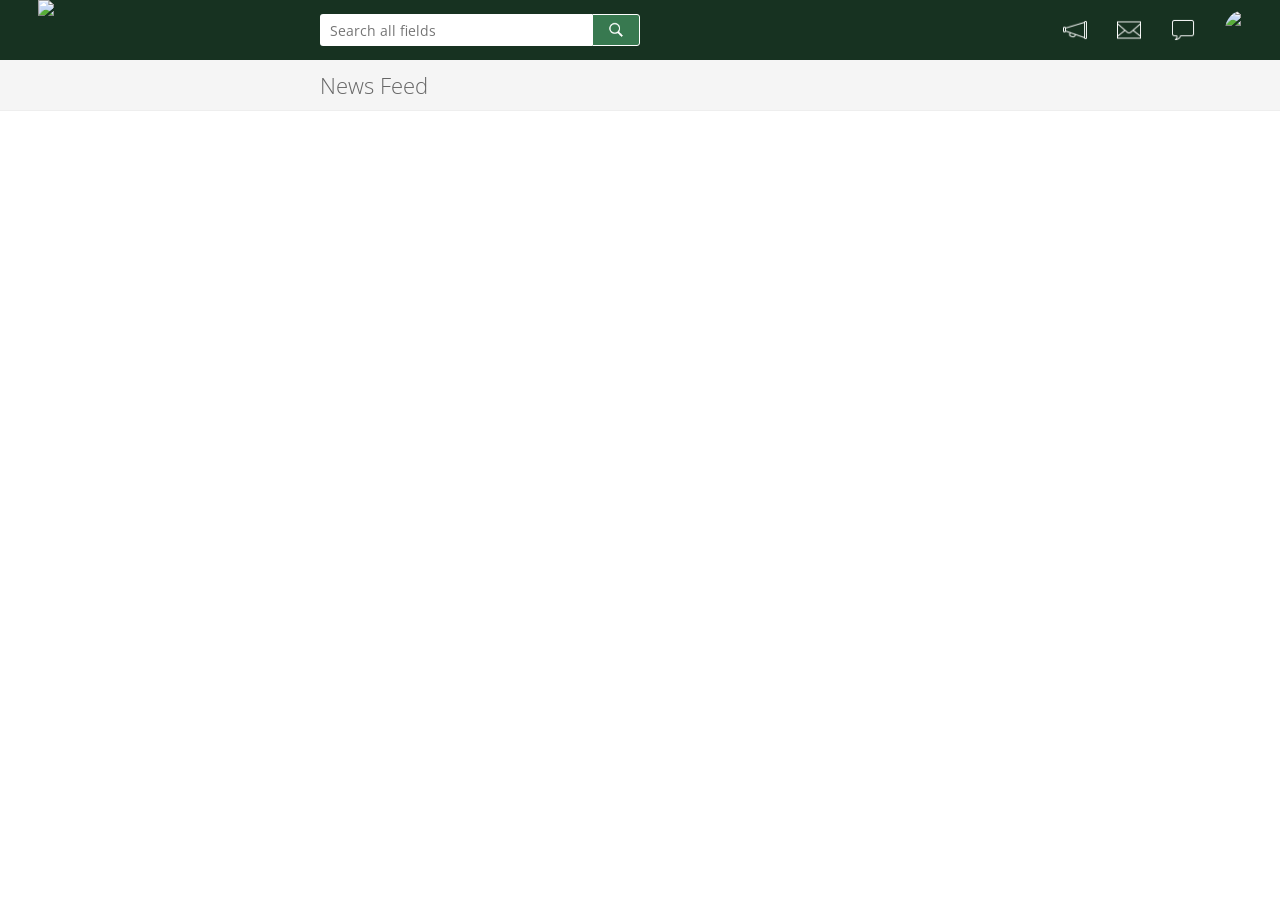
==== commit 07a3ca69: "change closing logic for dropdowns" ====
--- a/ExpertFinder/ExpertFinder.Web/index.html
+++ b/ExpertFinder/ExpertFinder.Web/index.html
@@ -36,9 +36,10 @@
                 <input type="text" placeholder="Search all fields" translate="SearchAllFieldsUI" name="ef_search">
                 <button></button>
             </div>
-            <div id="userPic">
+            <menu-dropdown></menu-dropdown>
+            <!--<div id="userPic">
                 <img src="https://expertfinder-dev.smartransfer.de/user_images/ferguson.jpg">
-            </div>
+            </div>-->
             <div id="navBar">
                 <!--<div class="navIcon langCheck langEn " id="en">EN</div>
                 <div class="navIcon langCheck langDe " id="de">DE</div>-->
@@ -116,6 +117,7 @@
 
     <!-- Directives -->
     <script src="app/shared/directives/show-tab.directive.js"></script>
+    <script src="app/shared/directives/click-elsewhere.directive.js"></script>
     <!--<script src="app/shared/directives/pageTitle/page-title.directive.js"></script>-->
     <!--<script src="app/shared/directives/menuDropdown/menu-dropdown.controller.js"></script>-->
     <script src="app/shared/directives/menuNotification/menu-notification.controller.js"></script>
@@ -124,6 +126,8 @@
     <script src="app/shared/directives/menuMessages/menu-messages.directive.js"></script>
     <script src="app/shared/directives/menuRequests/menu-requests.controller.js"></script>
     <script src="app/shared/directives/menuRequests/menu-requests.directive.js"></script>
+    <script src="app/shared/directives/menuDropdown/menu-dropdown.controller.js"></script>
+    <script src="app/shared/directives/menuDropdown/menu-dropdown.directive.js"></script>
     <!-- END Directives -->
 
     <!-- Original Site Scripts -->
